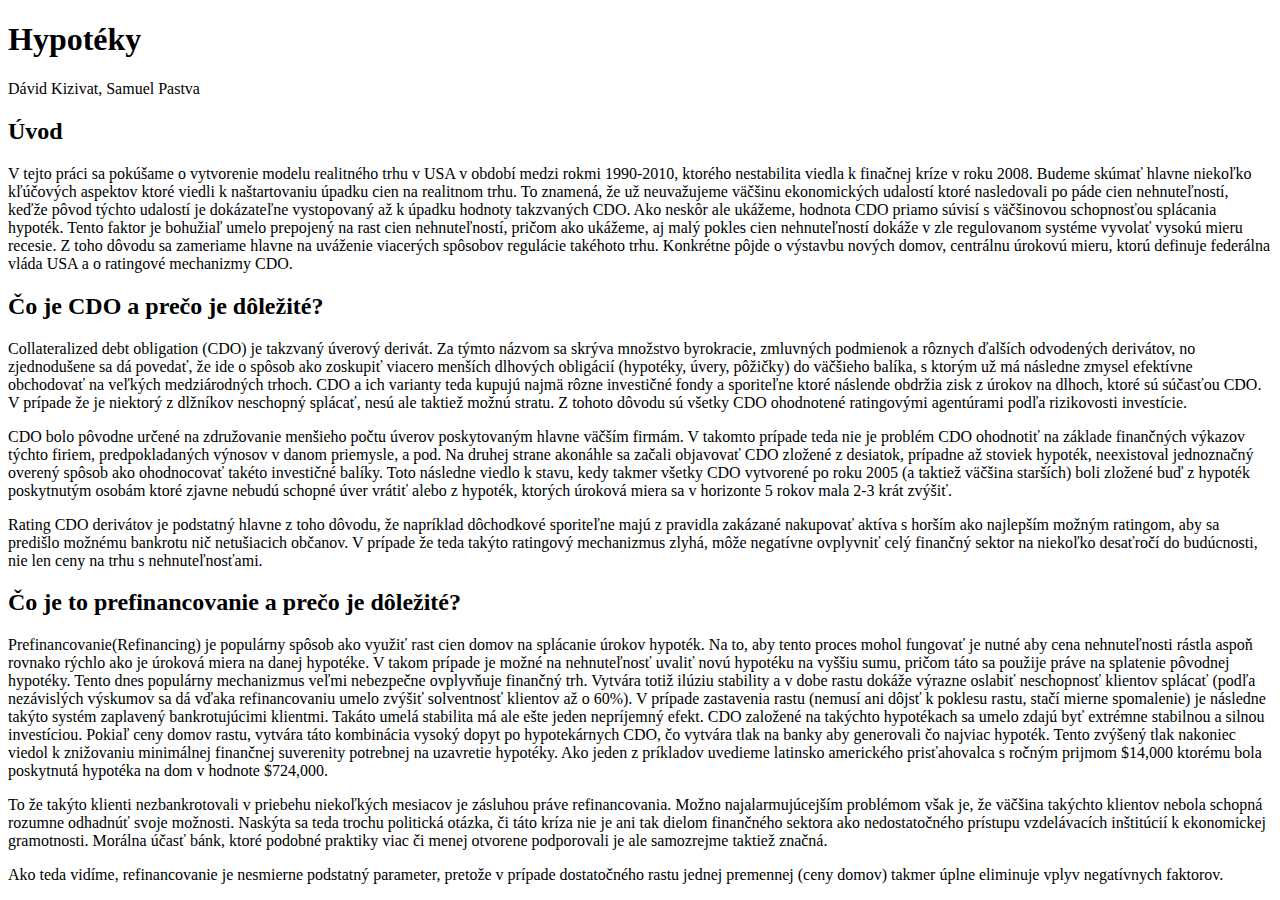
==== report/index.html @ 70126cf9 "prve tri kapitoly" ====
<!DOCTYPE html>
<html>
<head>
	<title>Hypotéky</title>
</head>
<body>

<header>
	<h1>Hypotéky</h1>
	<p>Dávid Kizivat, Samuel Pastva</p>
</header>

<section id="intro" class="chapter">
<h2 class="chapter-title">Úvod</h2>
<p>V tejto práci sa pokúšame o vytvorenie modelu realitného trhu v USA v období medzi rokmi 1990-2010, ktorého nestabilita viedla k finačnej kríze v roku 2008. Budeme skúmať hlavne niekoľko kľúčových aspektov ktoré viedli k naštartovaniu úpadku cien na realitnom trhu. To znamená, že už neuvažujeme väčšinu ekonomických udalostí ktoré nasledovali po páde cien nehnuteľností, keďže pôvod týchto udalostí je dokázateľne vystopovaný až k úpadku hodnoty takzvaných CDO. Ako neskôr ale ukážeme, hodnota CDO priamo súvisí s väčšinovou schopnosťou splácania hypoték. Tento faktor je bohužiaľ umelo prepojený na rast cien nehnuteľností, pričom ako ukážeme, aj malý pokles cien nehnuteľností dokáže v zle regulovanom systéme vyvolať vysokú mieru recesie. Z toho dôvodu sa zameriame hlavne na uváženie viacerých spôsobov regulácie takéhoto trhu. Konkrétne pôjde o výstavbu nových domov, centrálnu úrokovú mieru, ktorú definuje federálna vláda USA a o ratingové mechanizmy CDO.</p>
</section>

<section class="chapter" id="cdo">
<h2 class="chapter-title">Čo je CDO a prečo je dôležité?</h2>
<p>Collateralized debt obligation (CDO) je takzvaný úverový derivát. Za týmto názvom sa skrýva množstvo byrokracie, zmluvných podmienok a rôznych ďalších odvodených derivátov, no zjednodušene sa dá povedať, že ide o spôsob ako zoskupiť viacero menších dlhových obligácií (hypotéky, úvery, pôžičky) do väčšieho balíka, s ktorým už má následne zmysel efektívne obchodovať na veľkých medziárodných trhoch. CDO a ich varianty teda kupujú najmä rôzne investičné fondy a sporiteľne ktoré náslende obdržia zisk z úrokov na dlhoch, ktoré sú súčasťou CDO. V prípade že je niektorý z dlžníkov neschopný splácať, nesú ale taktiež možnú stratu. Z tohoto dôvodu sú všetky CDO ohodnotené ratingovými agentúrami podľa rizikovosti investície.</p>
<p>CDO bolo pôvodne určené na združovanie menšieho počtu úverov poskytovaným hlavne väčším firmám. V takomto prípade teda nie je problém CDO ohodnotiť na základe finančných výkazov týchto firiem, predpokladaných výnosov v danom priemysle, a pod. Na druhej strane akonáhle sa začali objavovať CDO zložené z desiatok, prípadne až stoviek hypoték, neexistoval jednoznačný overený spôsob ako ohodnocovať takéto investičné balíky. Toto následne viedlo k stavu, kedy takmer všetky CDO vytvorené po roku 2005 (a taktiež väčšina starších) boli zložené buď z hypoték poskytnutým osobám ktoré zjavne nebudú schopné úver vrátiť alebo z hypoték, ktorých úroková miera sa v horizonte 5 rokov mala 2-3 krát zvýšiť.</p>
<p>Rating CDO derivátov je podstatný hlavne z toho dôvodu, že napríklad dôchodkové sporiteľne majú z pravidla zakázané nakupovať aktíva s horším ako najlepším možným ratingom, aby sa predišlo možnému bankrotu nič netušiacich občanov. V prípade že teda takýto ratingový mechanizmus zlyhá, môže negatívne ovplyvniť celý finančný sektor na niekoľko desaťročí do budúcnosti, nie len ceny na trhu s nehnuteľnosťami.</p>
</section>

<section class="chapter" id="refinance">
<h2 class="chapter-title">Čo je to prefinancovanie a prečo je dôležité?</h2>
<p>Prefinancovanie(Refinancing) je populárny spôsob ako využiť rast cien domov na splácanie úrokov hypoték. Na to, aby tento proces mohol fungovať je nutné aby cena nehnuteľnosti rástla aspoň rovnako rýchlo ako je úroková miera na danej hypotéke. V takom prípade je možné na nehnuteľnosť uvaliť novú hypotéku na vyššiu sumu, pričom táto sa použije práve na splatenie pôvodnej hypotéky. Tento dnes populárny mechanizmus veľmi nebezpečne ovplyvňuje finančný trh. Vytvára totiž ilúziu stability a v dobe rastu dokáže výrazne oslabiť neschopnosť klientov splácať (podľa nezávislých výskumov sa dá vďaka refinancovaniu umelo zvýšiť solventnosť klientov až o 60%). V prípade zastavenia rastu (nemusí ani dôjsť k poklesu rastu, stačí mierne spomalenie) je následne takýto systém zaplavený bankrotujúcimi klientmi. Takáto umelá stabilita má ale ešte jeden nepríjemný efekt. CDO založené na takýchto hypotékach sa umelo zdajú byť extrémne stabilnou a silnou investíciou. Pokiaľ ceny domov rastu, vytvára táto kombinácia vysoký dopyt po hypotekárnych CDO, čo vytvára tlak na banky aby generovali čo najviac hypoték. Tento zvýšený tlak nakoniec viedol k znižovaniu minimálnej finančnej suverenity potrebnej na uzavretie hypotéky. Ako jeden z príkladov uvedieme latinsko amerického prisťahovalca s ročným prijmom $14,000 ktorému bola poskytnutá hypotéka na dom v hodnote $724,000.</p> 
<p>To že takýto klienti nezbankrotovali v priebehu niekoľkých mesiacov je zásluhou práve refinancovania. Možno najalarmujúcejším problémom však je, že väčšina takýchto klientov nebola schopná rozumne odhadnúť svoje možnosti. Naskýta sa teda trochu politická otázka, či táto kríza nie je ani tak dielom finančného sektora ako nedostatočného prístupu vzdelávacích inštitúcií k ekonomickej gramotnosti. Morálna účasť bánk, ktoré podobné praktiky viac či menej otvorene podporovali je ale samozrejme taktiež značná.</p>
<p>Ako teda vidíme, refinancovanie je nesmierne podstatný parameter, pretože v prípade dostatočného rastu jednej premennej (ceny domov) takmer úplne eliminuje vplyv negatívnych faktorov.</p>
</section>

</body>
</html>
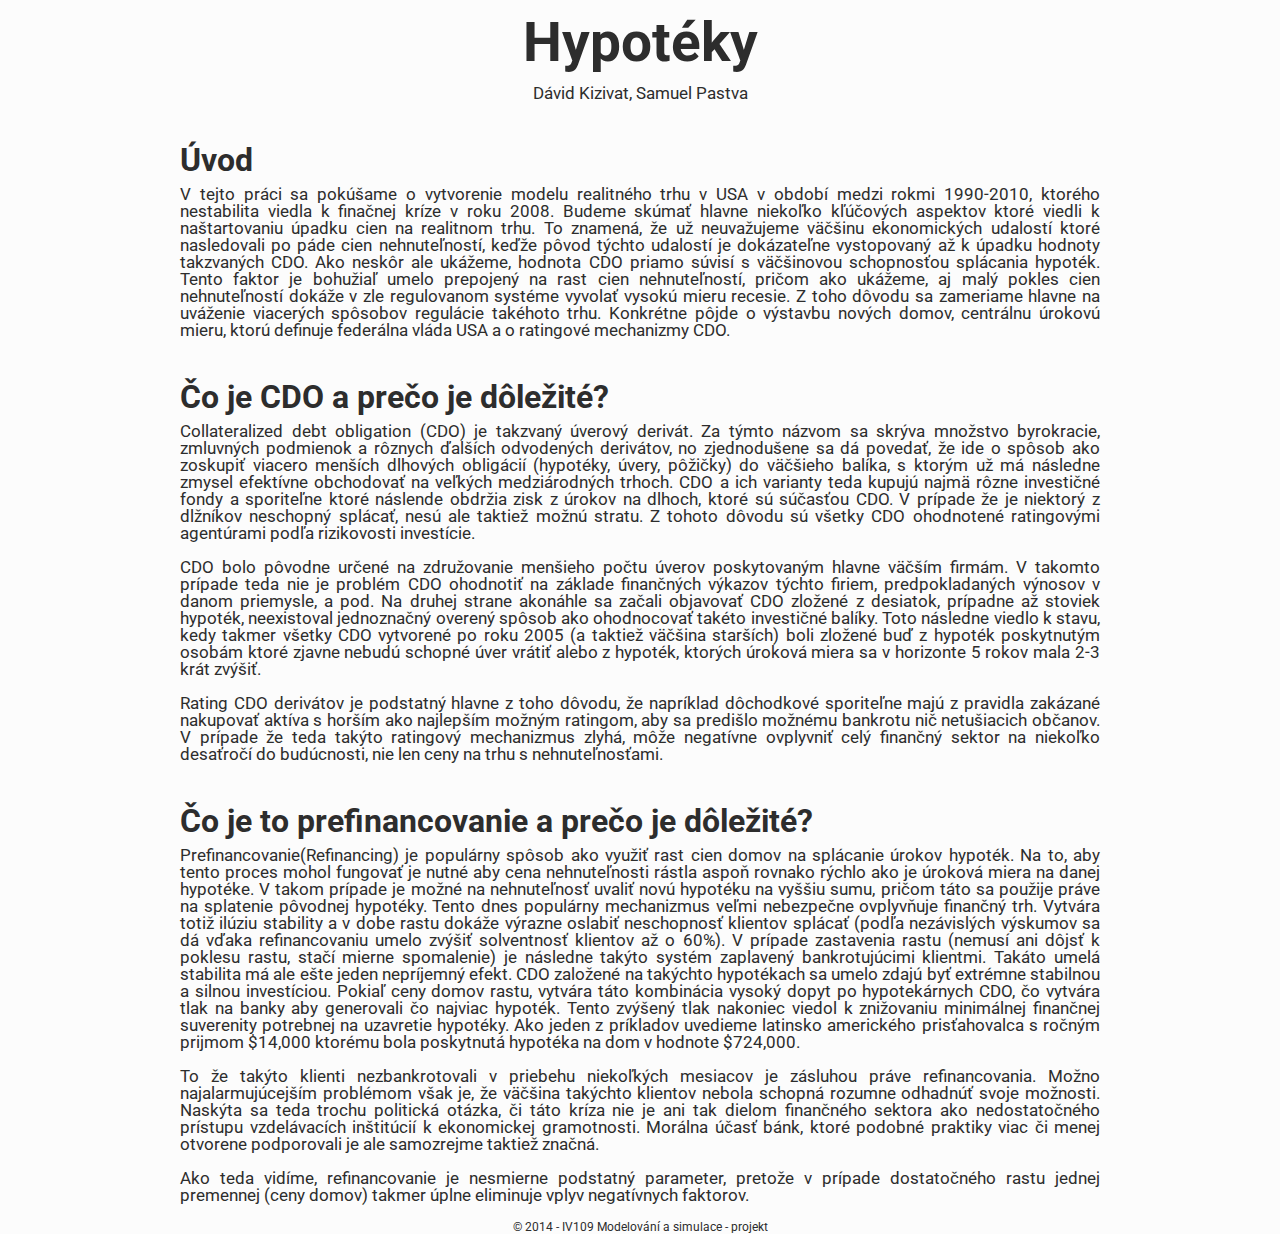
==== commit 24f78875: "css" ====
--- a/report/index.html
+++ b/report/index.html
@@ -1,33 +1,40 @@
 <!DOCTYPE html>
 <html>
 <head>
+	<meta charset="UTF-8" />
+	<link rel="stylesheet" type="text/css" href="./style.css">
+	<link href='http://fonts.googleapis.com/css?family=Roboto' rel='stylesheet' type='text/css'>
 	<title>Hypotéky</title>
 </head>
 <body>
-
 <header>
 	<h1>Hypotéky</h1>
-	<p>Dávid Kizivat, Samuel Pastva</p>
+	<p id="authors">Dávid Kizivat, Samuel Pastva</p>
 </header>
 
-<section id="intro" class="chapter">
-<h2 class="chapter-title">Úvod</h2>
-<p>V tejto práci sa pokúšame o vytvorenie modelu realitného trhu v USA v období medzi rokmi 1990-2010, ktorého nestabilita viedla k finačnej kríze v roku 2008. Budeme skúmať hlavne niekoľko kľúčových aspektov ktoré viedli k naštartovaniu úpadku cien na realitnom trhu. To znamená, že už neuvažujeme väčšinu ekonomických udalostí ktoré nasledovali po páde cien nehnuteľností, keďže pôvod týchto udalostí je dokázateľne vystopovaný až k úpadku hodnoty takzvaných CDO. Ako neskôr ale ukážeme, hodnota CDO priamo súvisí s väčšinovou schopnosťou splácania hypoték. Tento faktor je bohužiaľ umelo prepojený na rast cien nehnuteľností, pričom ako ukážeme, aj malý pokles cien nehnuteľností dokáže v zle regulovanom systéme vyvolať vysokú mieru recesie. Z toho dôvodu sa zameriame hlavne na uváženie viacerých spôsobov regulácie takéhoto trhu. Konkrétne pôjde o výstavbu nových domov, centrálnu úrokovú mieru, ktorú definuje federálna vláda USA a o ratingové mechanizmy CDO.</p>
-</section>
+<div id="page">
+	<section id="intro" class="chapter">
+	<h2 class="chapter-title">Úvod</h2>
+	<p>V tejto práci sa pokúšame o vytvorenie modelu realitného trhu v USA v období medzi rokmi 1990-2010, ktorého nestabilita viedla k finačnej kríze v roku 2008. Budeme skúmať hlavne niekoľko kľúčových aspektov ktoré viedli k naštartovaniu úpadku cien na realitnom trhu. To znamená, že už neuvažujeme väčšinu ekonomických udalostí ktoré nasledovali po páde cien nehnuteľností, keďže pôvod týchto udalostí je dokázateľne vystopovaný až k úpadku hodnoty takzvaných CDO. Ako neskôr ale ukážeme, hodnota CDO priamo súvisí s väčšinovou schopnosťou splácania hypoték. Tento faktor je bohužiaľ umelo prepojený na rast cien nehnuteľností, pričom ako ukážeme, aj malý pokles cien nehnuteľností dokáže v zle regulovanom systéme vyvolať vysokú mieru recesie. Z toho dôvodu sa zameriame hlavne na uváženie viacerých spôsobov regulácie takéhoto trhu. Konkrétne pôjde o výstavbu nových domov, centrálnu úrokovú mieru, ktorú definuje federálna vláda USA a o ratingové mechanizmy CDO.</p>
+	</section>
 
-<section class="chapter" id="cdo">
-<h2 class="chapter-title">Čo je CDO a prečo je dôležité?</h2>
-<p>Collateralized debt obligation (CDO) je takzvaný úverový derivát. Za týmto názvom sa skrýva množstvo byrokracie, zmluvných podmienok a rôznych ďalších odvodených derivátov, no zjednodušene sa dá povedať, že ide o spôsob ako zoskupiť viacero menších dlhových obligácií (hypotéky, úvery, pôžičky) do väčšieho balíka, s ktorým už má následne zmysel efektívne obchodovať na veľkých medziárodných trhoch. CDO a ich varianty teda kupujú najmä rôzne investičné fondy a sporiteľne ktoré náslende obdržia zisk z úrokov na dlhoch, ktoré sú súčasťou CDO. V prípade že je niektorý z dlžníkov neschopný splácať, nesú ale taktiež možnú stratu. Z tohoto dôvodu sú všetky CDO ohodnotené ratingovými agentúrami podľa rizikovosti investície.</p>
-<p>CDO bolo pôvodne určené na združovanie menšieho počtu úverov poskytovaným hlavne väčším firmám. V takomto prípade teda nie je problém CDO ohodnotiť na základe finančných výkazov týchto firiem, predpokladaných výnosov v danom priemysle, a pod. Na druhej strane akonáhle sa začali objavovať CDO zložené z desiatok, prípadne až stoviek hypoték, neexistoval jednoznačný overený spôsob ako ohodnocovať takéto investičné balíky. Toto následne viedlo k stavu, kedy takmer všetky CDO vytvorené po roku 2005 (a taktiež väčšina starších) boli zložené buď z hypoték poskytnutým osobám ktoré zjavne nebudú schopné úver vrátiť alebo z hypoték, ktorých úroková miera sa v horizonte 5 rokov mala 2-3 krát zvýšiť.</p>
-<p>Rating CDO derivátov je podstatný hlavne z toho dôvodu, že napríklad dôchodkové sporiteľne majú z pravidla zakázané nakupovať aktíva s horším ako najlepším možným ratingom, aby sa predišlo možnému bankrotu nič netušiacich občanov. V prípade že teda takýto ratingový mechanizmus zlyhá, môže negatívne ovplyvniť celý finančný sektor na niekoľko desaťročí do budúcnosti, nie len ceny na trhu s nehnuteľnosťami.</p>
-</section>
+	<section class="chapter" id="cdo">
+	<h2 class="chapter-title">Čo je CDO a prečo je dôležité?</h2>
+	<p>Collateralized debt obligation (CDO) je takzvaný úverový derivát. Za týmto názvom sa skrýva množstvo byrokracie, zmluvných podmienok a rôznych ďalších odvodených derivátov, no zjednodušene sa dá povedať, že ide o spôsob ako zoskupiť viacero menších dlhových obligácií (hypotéky, úvery, pôžičky) do väčšieho balíka, s ktorým už má následne zmysel efektívne obchodovať na veľkých medziárodných trhoch. CDO a ich varianty teda kupujú najmä rôzne investičné fondy a sporiteľne ktoré náslende obdržia zisk z úrokov na dlhoch, ktoré sú súčasťou CDO. V prípade že je niektorý z dlžníkov neschopný splácať, nesú ale taktiež možnú stratu. Z tohoto dôvodu sú všetky CDO ohodnotené ratingovými agentúrami podľa rizikovosti investície.</p>
+	<p>CDO bolo pôvodne určené na združovanie menšieho počtu úverov poskytovaným hlavne väčším firmám. V takomto prípade teda nie je problém CDO ohodnotiť na základe finančných výkazov týchto firiem, predpokladaných výnosov v danom priemysle, a pod. Na druhej strane akonáhle sa začali objavovať CDO zložené z desiatok, prípadne až stoviek hypoték, neexistoval jednoznačný overený spôsob ako ohodnocovať takéto investičné balíky. Toto následne viedlo k stavu, kedy takmer všetky CDO vytvorené po roku 2005 (a taktiež väčšina starších) boli zložené buď z hypoték poskytnutým osobám ktoré zjavne nebudú schopné úver vrátiť alebo z hypoték, ktorých úroková miera sa v horizonte 5 rokov mala 2-3 krát zvýšiť.</p>
+	<p>Rating CDO derivátov je podstatný hlavne z toho dôvodu, že napríklad dôchodkové sporiteľne majú z pravidla zakázané nakupovať aktíva s horším ako najlepším možným ratingom, aby sa predišlo možnému bankrotu nič netušiacich občanov. V prípade že teda takýto ratingový mechanizmus zlyhá, môže negatívne ovplyvniť celý finančný sektor na niekoľko desaťročí do budúcnosti, nie len ceny na trhu s nehnuteľnosťami.</p>
+	</section>
 
-<section class="chapter" id="refinance">
-<h2 class="chapter-title">Čo je to prefinancovanie a prečo je dôležité?</h2>
-<p>Prefinancovanie(Refinancing) je populárny spôsob ako využiť rast cien domov na splácanie úrokov hypoték. Na to, aby tento proces mohol fungovať je nutné aby cena nehnuteľnosti rástla aspoň rovnako rýchlo ako je úroková miera na danej hypotéke. V takom prípade je možné na nehnuteľnosť uvaliť novú hypotéku na vyššiu sumu, pričom táto sa použije práve na splatenie pôvodnej hypotéky. Tento dnes populárny mechanizmus veľmi nebezpečne ovplyvňuje finančný trh. Vytvára totiž ilúziu stability a v dobe rastu dokáže výrazne oslabiť neschopnosť klientov splácať (podľa nezávislých výskumov sa dá vďaka refinancovaniu umelo zvýšiť solventnosť klientov až o 60%). V prípade zastavenia rastu (nemusí ani dôjsť k poklesu rastu, stačí mierne spomalenie) je následne takýto systém zaplavený bankrotujúcimi klientmi. Takáto umelá stabilita má ale ešte jeden nepríjemný efekt. CDO založené na takýchto hypotékach sa umelo zdajú byť extrémne stabilnou a silnou investíciou. Pokiaľ ceny domov rastu, vytvára táto kombinácia vysoký dopyt po hypotekárnych CDO, čo vytvára tlak na banky aby generovali čo najviac hypoték. Tento zvýšený tlak nakoniec viedol k znižovaniu minimálnej finančnej suverenity potrebnej na uzavretie hypotéky. Ako jeden z príkladov uvedieme latinsko amerického prisťahovalca s ročným prijmom $14,000 ktorému bola poskytnutá hypotéka na dom v hodnote $724,000.</p> 
-<p>To že takýto klienti nezbankrotovali v priebehu niekoľkých mesiacov je zásluhou práve refinancovania. Možno najalarmujúcejším problémom však je, že väčšina takýchto klientov nebola schopná rozumne odhadnúť svoje možnosti. Naskýta sa teda trochu politická otázka, či táto kríza nie je ani tak dielom finančného sektora ako nedostatočného prístupu vzdelávacích inštitúcií k ekonomickej gramotnosti. Morálna účasť bánk, ktoré podobné praktiky viac či menej otvorene podporovali je ale samozrejme taktiež značná.</p>
-<p>Ako teda vidíme, refinancovanie je nesmierne podstatný parameter, pretože v prípade dostatočného rastu jednej premennej (ceny domov) takmer úplne eliminuje vplyv negatívnych faktorov.</p>
-</section>
+	<section class="chapter" id="refinance">
+	<h2 class="chapter-title">Čo je to prefinancovanie a prečo je dôležité?</h2>
+	<p>Prefinancovanie(Refinancing) je populárny spôsob ako využiť rast cien domov na splácanie úrokov hypoték. Na to, aby tento proces mohol fungovať je nutné aby cena nehnuteľnosti rástla aspoň rovnako rýchlo ako je úroková miera na danej hypotéke. V takom prípade je možné na nehnuteľnosť uvaliť novú hypotéku na vyššiu sumu, pričom táto sa použije práve na splatenie pôvodnej hypotéky. Tento dnes populárny mechanizmus veľmi nebezpečne ovplyvňuje finančný trh. Vytvára totiž ilúziu stability a v dobe rastu dokáže výrazne oslabiť neschopnosť klientov splácať (podľa nezávislých výskumov sa dá vďaka refinancovaniu umelo zvýšiť solventnosť klientov až o 60%). V prípade zastavenia rastu (nemusí ani dôjsť k poklesu rastu, stačí mierne spomalenie) je následne takýto systém zaplavený bankrotujúcimi klientmi. Takáto umelá stabilita má ale ešte jeden nepríjemný efekt. CDO založené na takýchto hypotékach sa umelo zdajú byť extrémne stabilnou a silnou investíciou. Pokiaľ ceny domov rastu, vytvára táto kombinácia vysoký dopyt po hypotekárnych CDO, čo vytvára tlak na banky aby generovali čo najviac hypoték. Tento zvýšený tlak nakoniec viedol k znižovaniu minimálnej finančnej suverenity potrebnej na uzavretie hypotéky. Ako jeden z príkladov uvedieme latinsko amerického prisťahovalca s ročným prijmom $14,000 ktorému bola poskytnutá hypotéka na dom v hodnote $724,000.</p> 
+	<p>To že takýto klienti nezbankrotovali v priebehu niekoľkých mesiacov je zásluhou práve refinancovania. Možno najalarmujúcejším problémom však je, že väčšina takýchto klientov nebola schopná rozumne odhadnúť svoje možnosti. Naskýta sa teda trochu politická otázka, či táto kríza nie je ani tak dielom finančného sektora ako nedostatočného prístupu vzdelávacích inštitúcií k ekonomickej gramotnosti. Morálna účasť bánk, ktoré podobné praktiky viac či menej otvorene podporovali je ale samozrejme taktiež značná.</p>
+	<p>Ako teda vidíme, refinancovanie je nesmierne podstatný parameter, pretože v prípade dostatočného rastu jednej premennej (ceny domov) takmer úplne eliminuje vplyv negatívnych faktorov.</p>
+	</section>
 
+	<footer>
+		<p>&copy; 2014 - IV109 Modelování a simulace - projekt</p>
+</footer>
+</div>
 </body>
 </html>--- a/report/style.css
+++ b/report/style.css
@@ -0,0 +1,72 @@
+/* Reset */
+html,body,div,span,object,iframe,h1,h2,h3,h4,h5,h6,p,blockquote,pre,abbr,address,cite,code,del,dfn,em,img,ins,kbd,q,samp,small,strong,sub,sup,var,b,i,dl,dt,dd,ol,ul,li,fieldset,form,label,legend,table,caption,tbody,tfoot,thead,tr,th,td,article,aside,canvas,details,figcaption,figure,footer,header,hgroup,menu,nav,section,summary,time,mark,audio,video{margin:0;padding:0;border:0;outline:0;font-size:100%;vertical-align:baseline;background:transparent}
+body{line-height:1}
+article,aside,details,figcaption,figure,footer,header,hgroup,menu,nav,section{display:block}
+nav ul{list-style:none}
+blockquote,q{quotes:none}
+blockquote:before,blockquote:after,q:before,q:after{content:none}
+a{margin:0;padding:0;font-size:100%;vertical-align:baseline;background:transparent}
+ins{background-color:#ff9;color:#000;text-decoration:none}
+mark{background-color:#ff9;color:#000;font-style:italic;font-weight:bold}
+del{text-decoration:line-through}
+abbr[title],dfn[title]{border-bottom:1px dotted;cursor:help}
+table{border-collapse:collapse;border-spacing:0}
+hr{display:block;height:1px;border:0;border-top:1px solid #ccc;margin:1em 0;padding:0}
+input,select{vertical-align:middle}
+
+
+body 
+{
+	font-family: 'Roboto', sans-serif;
+	margin: 0 auto;
+	background-color: #FCFCFC;
+	color: #2D2D2D;
+	font-size: 17px;
+}
+
+div#page 
+{
+	margin: 0 auto;
+	width: 920px;
+	background-color: #FCFCFC;;
+}
+
+header 
+{	
+	margin: 0 auto;
+	display: block;
+	text-align: center;
+}
+
+h1 
+{
+	margin: 15px;
+	font-size: 55px;
+	font-weight: bolder;
+}
+
+h2
+{
+	margin: 42px 0 10px 0;
+	font-size: 32px;
+	font-weight: bold;
+}
+
+section.chapter>p
+{
+	display: block;
+	text-align: justify;
+	margin: 0 0 17px 0;
+}
+
+footer
+{
+	text-align: center;
+	font-size: 12px
+}
+
+
+
+
+
+
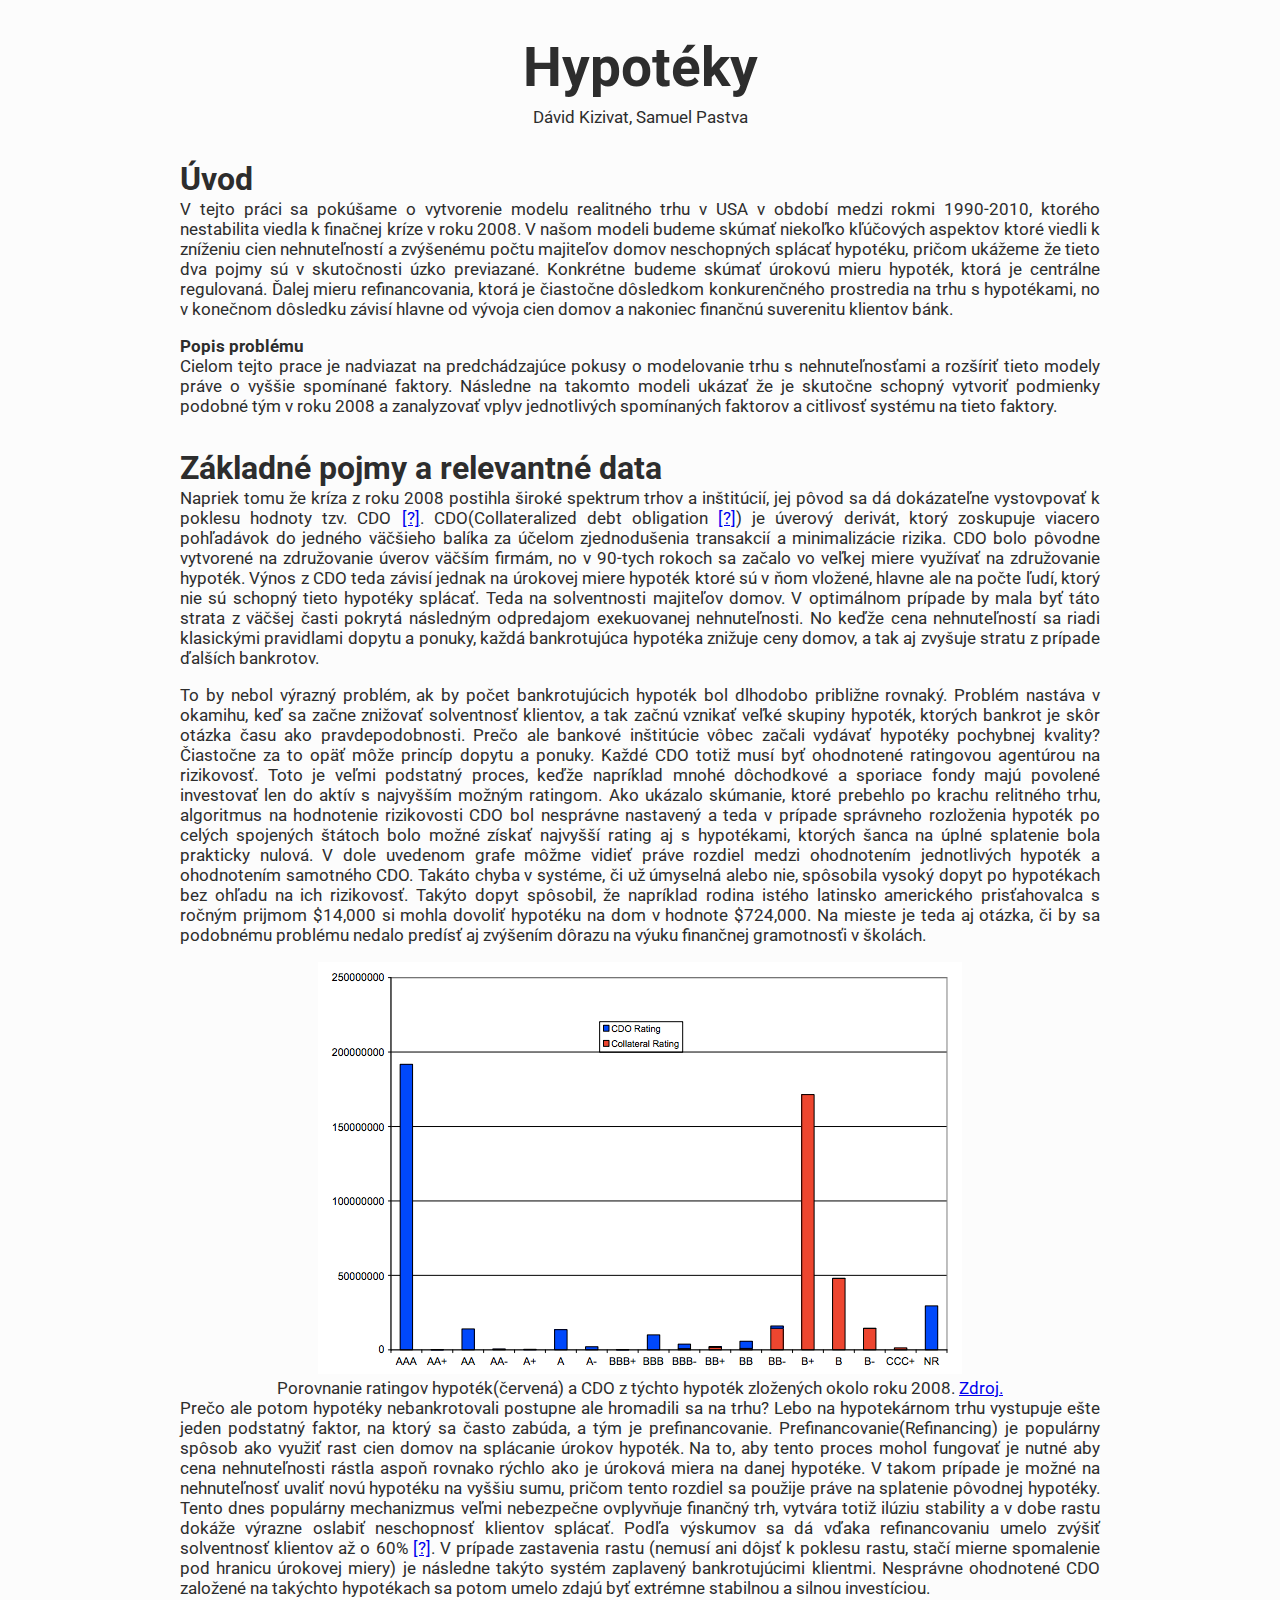
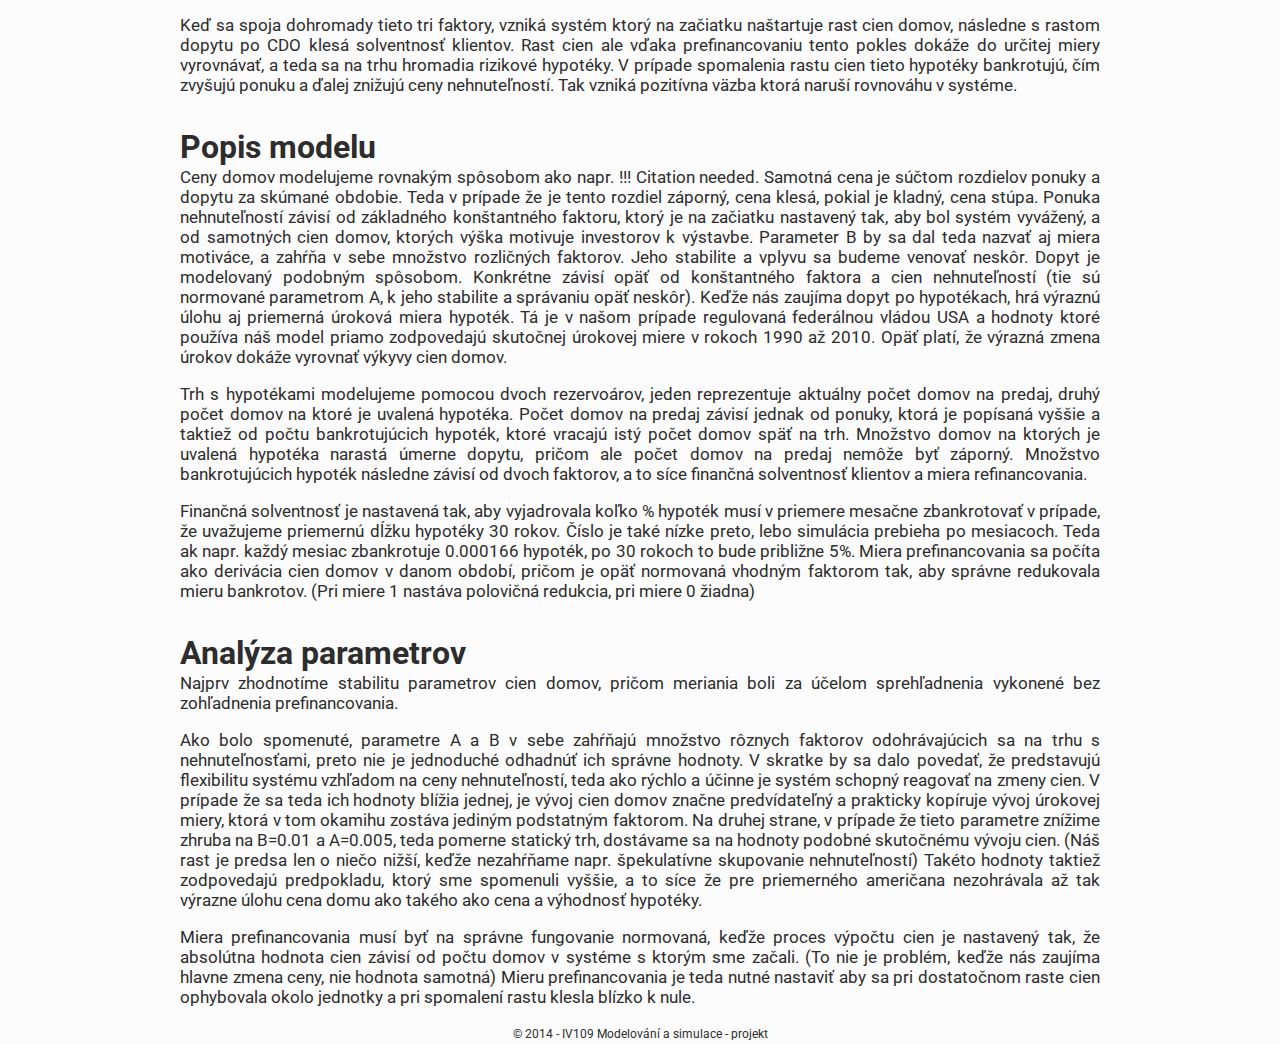
==== commit 568a0641: "Basic text and citations" ====
--- a/report/index.html
+++ b/report/index.html
@@ -15,21 +15,55 @@
 <div id="page">
 	<section id="intro" class="chapter">
 	<h2 class="chapter-title">Úvod</h2>
-	<p>V tejto práci sa pokúšame o vytvorenie modelu realitného trhu v USA v období medzi rokmi 1990-2010, ktorého nestabilita viedla k finačnej kríze v roku 2008. Budeme skúmať hlavne niekoľko kľúčových aspektov ktoré viedli k naštartovaniu úpadku cien na realitnom trhu. To znamená, že už neuvažujeme väčšinu ekonomických udalostí ktoré nasledovali po páde cien nehnuteľností, keďže pôvod týchto udalostí je dokázateľne vystopovaný až k úpadku hodnoty takzvaných CDO. Ako neskôr ale ukážeme, hodnota CDO priamo súvisí s väčšinovou schopnosťou splácania hypoték. Tento faktor je bohužiaľ umelo prepojený na rast cien nehnuteľností, pričom ako ukážeme, aj malý pokles cien nehnuteľností dokáže v zle regulovanom systéme vyvolať vysokú mieru recesie. Z toho dôvodu sa zameriame hlavne na uváženie viacerých spôsobov regulácie takéhoto trhu. Konkrétne pôjde o výstavbu nových domov, centrálnu úrokovú mieru, ktorú definuje federálna vláda USA a o ratingové mechanizmy CDO.</p>
+	<p>
+		V tejto práci sa pokúšame o vytvorenie modelu realitného trhu v USA v období medzi rokmi 1990-2010, ktorého nestabilita viedla k finačnej kríze v roku 2008. V našom modeli budeme skúmať niekoľko kľúčových aspektov ktoré viedli k zníženiu cien nehnuteľností a zvýšenému počtu majiteľov domov neschopných splácať hypotéku, pričom ukážeme že tieto dva pojmy sú v skutočnosti úzko previazané. Konkrétne budeme skúmať úrokovú mieru hypoték, ktorá je centrálne regulovaná. Ďalej mieru refinancovania, ktorá je čiastočne dôsledkom konkurenčného prostredia na trhu s hypotékami, no v konečnom dôsledku závisí hlavne od vývoja cien domov a nakoniec finančnú suverenitu klientov bánk.
+	</p>
+	<h3 class="subsection-title">Popis problému</h3>
+	<p>
+		Cielom tejto prace je nadviazat na predchádzajúce pokusy o modelovanie trhu s nehnuteľnosťami a rozšíriť tieto modely práve o vyššie spomínané faktory. Následne na takomto modeli ukázať že je skutočne schopný vytvoriť podmienky podobné tým v roku 2008 a zanalyzovať vplyv jednotlivých spomínaných faktorov a citlivosť systému na tieto faktory. 
+	</p>
 	</section>
 
-	<section class="chapter" id="cdo">
-	<h2 class="chapter-title">Čo je CDO a prečo je dôležité?</h2>
-	<p>Collateralized debt obligation (CDO) je takzvaný úverový derivát. Za týmto názvom sa skrýva množstvo byrokracie, zmluvných podmienok a rôznych ďalších odvodených derivátov, no zjednodušene sa dá povedať, že ide o spôsob ako zoskupiť viacero menších dlhových obligácií (hypotéky, úvery, pôžičky) do väčšieho balíka, s ktorým už má následne zmysel efektívne obchodovať na veľkých medziárodných trhoch. CDO a ich varianty teda kupujú najmä rôzne investičné fondy a sporiteľne ktoré náslende obdržia zisk z úrokov na dlhoch, ktoré sú súčasťou CDO. V prípade že je niektorý z dlžníkov neschopný splácať, nesú ale taktiež možnú stratu. Z tohoto dôvodu sú všetky CDO ohodnotené ratingovými agentúrami podľa rizikovosti investície.</p>
-	<p>CDO bolo pôvodne určené na združovanie menšieho počtu úverov poskytovaným hlavne väčším firmám. V takomto prípade teda nie je problém CDO ohodnotiť na základe finančných výkazov týchto firiem, predpokladaných výnosov v danom priemysle, a pod. Na druhej strane akonáhle sa začali objavovať CDO zložené z desiatok, prípadne až stoviek hypoték, neexistoval jednoznačný overený spôsob ako ohodnocovať takéto investičné balíky. Toto následne viedlo k stavu, kedy takmer všetky CDO vytvorené po roku 2005 (a taktiež väčšina starších) boli zložené buď z hypoték poskytnutým osobám ktoré zjavne nebudú schopné úver vrátiť alebo z hypoték, ktorých úroková miera sa v horizonte 5 rokov mala 2-3 krát zvýšiť.</p>
-	<p>Rating CDO derivátov je podstatný hlavne z toho dôvodu, že napríklad dôchodkové sporiteľne majú z pravidla zakázané nakupovať aktíva s horším ako najlepším možným ratingom, aby sa predišlo možnému bankrotu nič netušiacich občanov. V prípade že teda takýto ratingový mechanizmus zlyhá, môže negatívne ovplyvniť celý finančný sektor na niekoľko desaťročí do budúcnosti, nie len ceny na trhu s nehnuteľnosťami.</p>
+	<section class="chapter">
+	<h2 class="chapter-title">Základné pojmy a relevantné data</h2>
+	<p>
+		Napriek tomu že kríza z roku 2008 postihla široké spektrum trhov a inštitúcií, jej pôvod sa dá dokázateľne vystovpovať k poklesu hodnoty tzv. CDO <a target="_blank" href="http://books.google.sk/books/about/The_Big_Short_Inside_the_Doomsday_Machin.html?id=eParwQ0YdrcC&redir_esc=y">[?]</a>. CDO(Collateralized debt obligation <a target="_blank" href="http://www.investopedia.com/terms/c/cdo.asp">[?]</a>) je úverový derivát, ktorý zoskupuje viacero pohľadávok do jedného väčšieho balíka za účelom zjednodušenia transakcií a minimalizácie rizika. CDO bolo pôvodne vytvorené na združovanie úverov väčším firmám, no v 90-tych rokoch sa začalo vo veľkej miere využívať na združovanie hypoték. Výnos z CDO teda závisí jednak na úrokovej miere hypoték ktoré sú v ňom vložené, hlavne ale na počte ľudí, ktorý nie sú schopný tieto hypotéky splácať. Teda na solventnosti majiteľov domov. V optimálnom prípade by mala byť táto strata z väčšej časti pokrytá následným odpredajom exekuovanej nehnuteľnosti. No keďže cena nehnuteľností sa riadi klasickými pravidlami dopytu a ponuky, každá bankrotujúca hypotéka znižuje ceny domov, a tak aj zvyšuje stratu z prípade ďalších bankrotov.
+	</p>
+	<p>
+		To by nebol výrazný problém, ak by počet bankrotujúcich hypoték bol dlhodobo približne rovnaký. Problém nastáva v okamihu, keď sa začne znižovať solventnosť klientov, a tak začnú vznikať veľké skupiny hypoték, ktorých bankrot je skôr otázka času ako pravdepodobnosti. Prečo ale bankové inštitúcie vôbec začali vydávať hypotéky pochybnej kvality? Čiastočne za to opäť môže princíp dopytu a ponuky. Každé CDO totiž musí byť ohodnotené ratingovou agentúrou na rizikovosť. Toto je veľmi podstatný proces, keďže napríklad mnohé dôchodkové a sporiace fondy majú povolené investovať len do aktív s najvyšším možným ratingom. Ako ukázalo skúmanie, ktoré prebehlo po krachu relitného trhu, algoritmus na hodnotenie rizikovosti CDO bol nesprávne nastavený a teda v prípade správneho rozloženia hypoték po celých spojených štátoch bolo možné získať najvyšší rating aj s hypotékami, ktorých šanca na úplné splatenie bola prakticky nulová. V dole uvedenom grafe môžme vidieť práve rozdiel medzi ohodnotením jednotlivých hypoték a ohodnotením samotného CDO. Takáto chyba v systéme, či už úmyselná alebo nie, spôsobila vysoký dopyt po hypotékach bez ohľadu na ich rizikovosť. Takýto dopyt spôsobil, že napríklad rodina istého latinsko amerického prisťahovalca s ročným prijmom $14,000 si mohla dovoliť hypotéku na dom v hodnote $724,000. Na mieste je teda aj otázka, či by sa podobnému problému nedalo predísť aj zvýšením dôrazu na výuku finančnej gramotnosťi v školách.
+	</p>
+	<div style="text-align: center;"><img src="comparison-chart.png"><p>Porovnanie ratingov hypoték(červená) a CDO z týchto hypoték zložených okolo roku 2008. <a target="_blank" href="http://www.kellogg.northwestern.edu/~/media/Files/Faculty/Research/Alchemy_CDO_Credit_Ratings.ashx">Zdroj.</a></p></div>
+	<p>
+		Prečo ale potom hypotéky nebankrotovali postupne ale hromadili sa na trhu? Lebo na hypotekárnom trhu vystupuje ešte jeden podstatný faktor, na ktorý sa často zabúda, a tým je prefinancovanie. Prefinancovanie(Refinancing) je populárny spôsob ako využiť rast cien domov na splácanie úrokov hypoték. Na to, aby tento proces mohol fungovať je nutné aby cena nehnuteľnosti rástla aspoň rovnako rýchlo ako je úroková miera na danej hypotéke. V takom prípade je možné na nehnuteľnosť uvaliť novú hypotéku na vyššiu sumu, pričom tento rozdiel sa použije práve na splatenie pôvodnej hypotéky. Tento dnes populárny mechanizmus veľmi nebezpečne ovplyvňuje finančný trh, vytvára totiž ilúziu stability a v dobe rastu dokáže výrazne oslabiť neschopnosť klientov splácať. Podľa výskumov sa dá vďaka refinancovaniu umelo zvýšiť solventnosť klientov až o 60% <a target="_blank" href="http://papers.ssrn.com/sol3/papers.cfm?abstract_id=2184514">[?]</a>. V prípade zastavenia rastu (nemusí ani dôjsť k poklesu rastu, stačí mierne spomalenie pod hranicu úrokovej miery) je následne takýto systém zaplavený bankrotujúcimi klientmi. Nesprávne ohodnotené CDO založené na takýchto hypotékach sa potom umelo zdajú byť extrémne stabilnou a silnou investíciou. 
+	</p>
+	<p>
+		Keď sa spoja dohromady tieto tri faktory, vzniká systém ktorý na začiatku naštartuje rast cien domov, následne s rastom dopytu po CDO klesá solventnosť klientov. Rast cien ale vďaka prefinancovaniu tento pokles dokáže do určitej miery vyrovnávať, a teda sa na trhu hromadia rizikové hypotéky. V prípade spomalenia rastu cien tieto hypotéky bankrotujú, čím zvyšujú ponuku a ďalej znižujú ceny nehnuteľností. Tak vzniká pozitívna väzba ktorá naruší rovnováhu v systéme. 
+	</p>
 	</section>
 
-	<section class="chapter" id="refinance">
-	<h2 class="chapter-title">Čo je to prefinancovanie a prečo je dôležité?</h2>
-	<p>Prefinancovanie(Refinancing) je populárny spôsob ako využiť rast cien domov na splácanie úrokov hypoték. Na to, aby tento proces mohol fungovať je nutné aby cena nehnuteľnosti rástla aspoň rovnako rýchlo ako je úroková miera na danej hypotéke. V takom prípade je možné na nehnuteľnosť uvaliť novú hypotéku na vyššiu sumu, pričom táto sa použije práve na splatenie pôvodnej hypotéky. Tento dnes populárny mechanizmus veľmi nebezpečne ovplyvňuje finančný trh. Vytvára totiž ilúziu stability a v dobe rastu dokáže výrazne oslabiť neschopnosť klientov splácať (podľa nezávislých výskumov sa dá vďaka refinancovaniu umelo zvýšiť solventnosť klientov až o 60%). V prípade zastavenia rastu (nemusí ani dôjsť k poklesu rastu, stačí mierne spomalenie) je následne takýto systém zaplavený bankrotujúcimi klientmi. Takáto umelá stabilita má ale ešte jeden nepríjemný efekt. CDO založené na takýchto hypotékach sa umelo zdajú byť extrémne stabilnou a silnou investíciou. Pokiaľ ceny domov rastu, vytvára táto kombinácia vysoký dopyt po hypotekárnych CDO, čo vytvára tlak na banky aby generovali čo najviac hypoték. Tento zvýšený tlak nakoniec viedol k znižovaniu minimálnej finančnej suverenity potrebnej na uzavretie hypotéky. Ako jeden z príkladov uvedieme latinsko amerického prisťahovalca s ročným prijmom $14,000 ktorému bola poskytnutá hypotéka na dom v hodnote $724,000.</p> 
-	<p>To že takýto klienti nezbankrotovali v priebehu niekoľkých mesiacov je zásluhou práve refinancovania. Možno najalarmujúcejším problémom však je, že väčšina takýchto klientov nebola schopná rozumne odhadnúť svoje možnosti. Naskýta sa teda trochu politická otázka, či táto kríza nie je ani tak dielom finančného sektora ako nedostatočného prístupu vzdelávacích inštitúcií k ekonomickej gramotnosti. Morálna účasť bánk, ktoré podobné praktiky viac či menej otvorene podporovali je ale samozrejme taktiež značná.</p>
-	<p>Ako teda vidíme, refinancovanie je nesmierne podstatný parameter, pretože v prípade dostatočného rastu jednej premennej (ceny domov) takmer úplne eliminuje vplyv negatívnych faktorov.</p>
+	<section class="chapter">
+	<h2 class="chapter-title">Popis modelu</h2>
+	<p>
+		Ceny domov modelujeme rovnakým spôsobom ako napr. !!! Citation needed. Samotná cena je súčtom rozdielov ponuky a dopytu za skúmané obdobie. Teda v prípade že je tento rozdiel záporný, cena klesá, pokial je kladný, cena stúpa. Ponuka nehnuteľností závisí od základného konštantného faktoru, ktorý je na začiatku nastavený tak, aby bol systém vyvážený, a od samotných cien domov, ktorých výška motivuje investorov k výstavbe. Parameter B by sa dal teda nazvať aj miera motiváce, a zahŕňa v sebe množstvo rozličných faktorov. Jeho stabilite a vplyvu sa budeme venovať neskôr. Dopyt je modelovaný podobným spôsobom. Konkrétne závisí opäť od konštantného faktora a cien nehnuteľností (tie sú normované parametrom A, k jeho stabilite a správaniu opäť neskôr). Keďže nás zaujíma dopyt po hypotékach, hrá výraznú úlohu aj priemerná úroková miera hypoték. Tá je v našom prípade regulovaná federálnou vládou USA a hodnoty ktoré používa náš model priamo zodpovedajú skutočnej úrokovej miere v rokoch 1990 až 2010. Opäť platí, že výrazná zmena úrokov dokáže vyrovnať výkyvy cien domov. 
+	</p> 
+	<p>
+		Trh s hypotékami modelujeme pomocou dvoch rezervoárov, jeden reprezentuje aktuálny počet domov na predaj, druhý počet domov na ktoré je uvalená hypotéka. Počet domov na predaj závisí jednak od ponuky, ktorá je popísaná vyššie a taktiež od počtu bankrotujúcich hypoték, ktoré vracajú istý počet domov späť na trh. Množstvo domov na ktorých je uvalená hypotéka narastá úmerne dopytu, pričom ale počet domov na predaj nemôže byť záporný. Množstvo bankrotujúcich hypoték následne závisí od dvoch faktorov, a to síce finančná solventnosť klientov a miera refinancovania. 
+	</p>
+	<p>
+		Finančná solventnosť je nastavená tak, aby vyjadrovala koľko % hypoték musí v priemere mesačne zbankrotovať v prípade, že uvažujeme priemernú dĺžku hypotéky 30 rokov. Číslo je také nízke preto, lebo simulácia prebieha po mesiacoch. Teda ak napr. každý mesiac zbankrotuje 0.000166 hypoték, po 30 rokoch to bude približne 5%. Miera prefinancovania sa počíta ako derivácia cien domov v danom období, pričom je opäť normovaná vhodným faktorom tak, aby správne redukovala mieru bankrotov. (Pri miere 1 nastáva polovičná redukcia, pri miere 0 žiadna) 
+	</p>
+	</section>
+	<section class="chapter">
+	<h2 class="chapter-title">Analýza parametrov</h2>
+	<p>
+		Najprv zhodnotíme stabilitu parametrov cien domov, pričom meriania boli za účelom sprehľadnenia vykonené bez zohľadnenia prefinancovania. 
+	</p>
+	<p>
+		Ako bolo spomenuté, parametre A a B v sebe zahŕňajú množstvo rôznych faktorov odohrávajúcich sa na trhu s nehnuteľnosťami, preto nie je jednoduché odhadnúť ich správne hodnoty. V skratke by sa dalo povedať, že predstavujú flexibilitu systému vzhľadom na ceny nehnuteľností, teda ako rýchlo a účinne je systém schopný reagovať na zmeny cien. V prípade že sa teda ich hodnoty blížia jednej, je vývoj cien domov značne predvídateľný a prakticky kopíruje vývoj úrokovej miery, ktorá v tom okamihu zostáva jediným podstatným faktorom. Na druhej strane, v prípade že tieto parametre znížime zhruba na B=0.01 a A=0.005, teda pomerne statický trh, dostávame sa na hodnoty podobné skutočnému vývoju cien. (Náš rast je predsa len o niečo nižší, keďže nezahŕňame napr. špekulatívne skupovanie nehnuteľností) Takéto hodnoty taktiež zodpovedajú predpokladu, ktorý sme spomenuli vyššie, a to síce že pre priemerného američana nezohrávala až tak výrazne úlohu cena domu ako takého ako cena a výhodnosť hypotéky.  
+	</p>
+	<p>
+		Miera prefinancovania musí byť na správne fungovanie normovaná, keďže proces výpočtu cien je nastavený tak, že absolútna hodnota cien závisí od počtu domov v systéme s ktorým sme začali. (To nie je problém, keďže nás zaujíma hlavne zmena ceny, nie hodnota samotná) Mieru prefinancovania je teda nutné nastaviť aby sa pri dostatočnom raste cien ophybovala okolo jednotky a pri spomalení rastu klesla blízko k nule. 
+	</p>
 	</section>
 
 	<footer>
--- a/report/style.css
+++ b/report/style.css
@@ -22,6 +22,7 @@
 	background-color: #FCFCFC;
 	color: #2D2D2D;
 	font-size: 17px;
+	line-height: 20px;
 }
 
 div#page 
@@ -33,7 +34,7 @@
 
 header 
 {	
-	margin: 0 auto;
+	margin: 42px auto;
 	display: block;
 	text-align: center;
 }
@@ -41,6 +42,7 @@
 h1 
 {
 	margin: 15px;
+	padding: 15px;
 	font-size: 55px;
 	font-weight: bolder;
 }
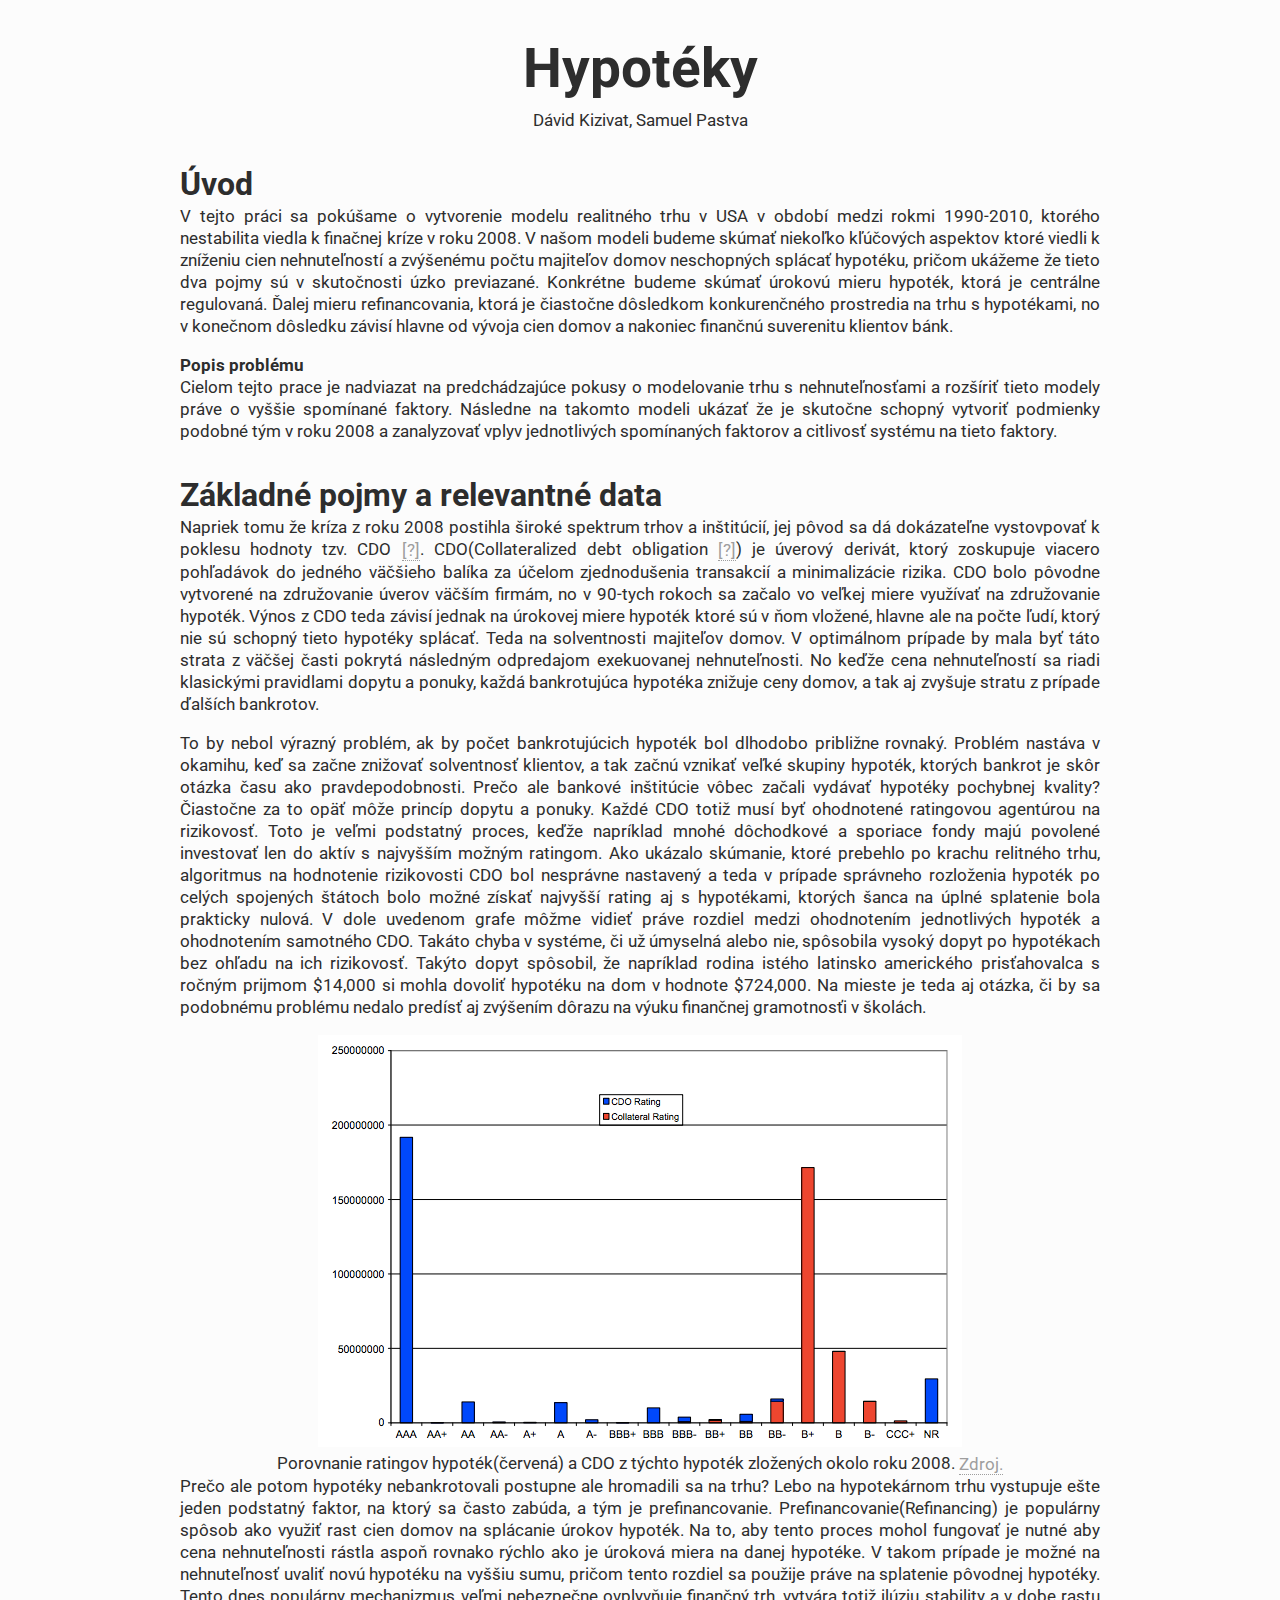
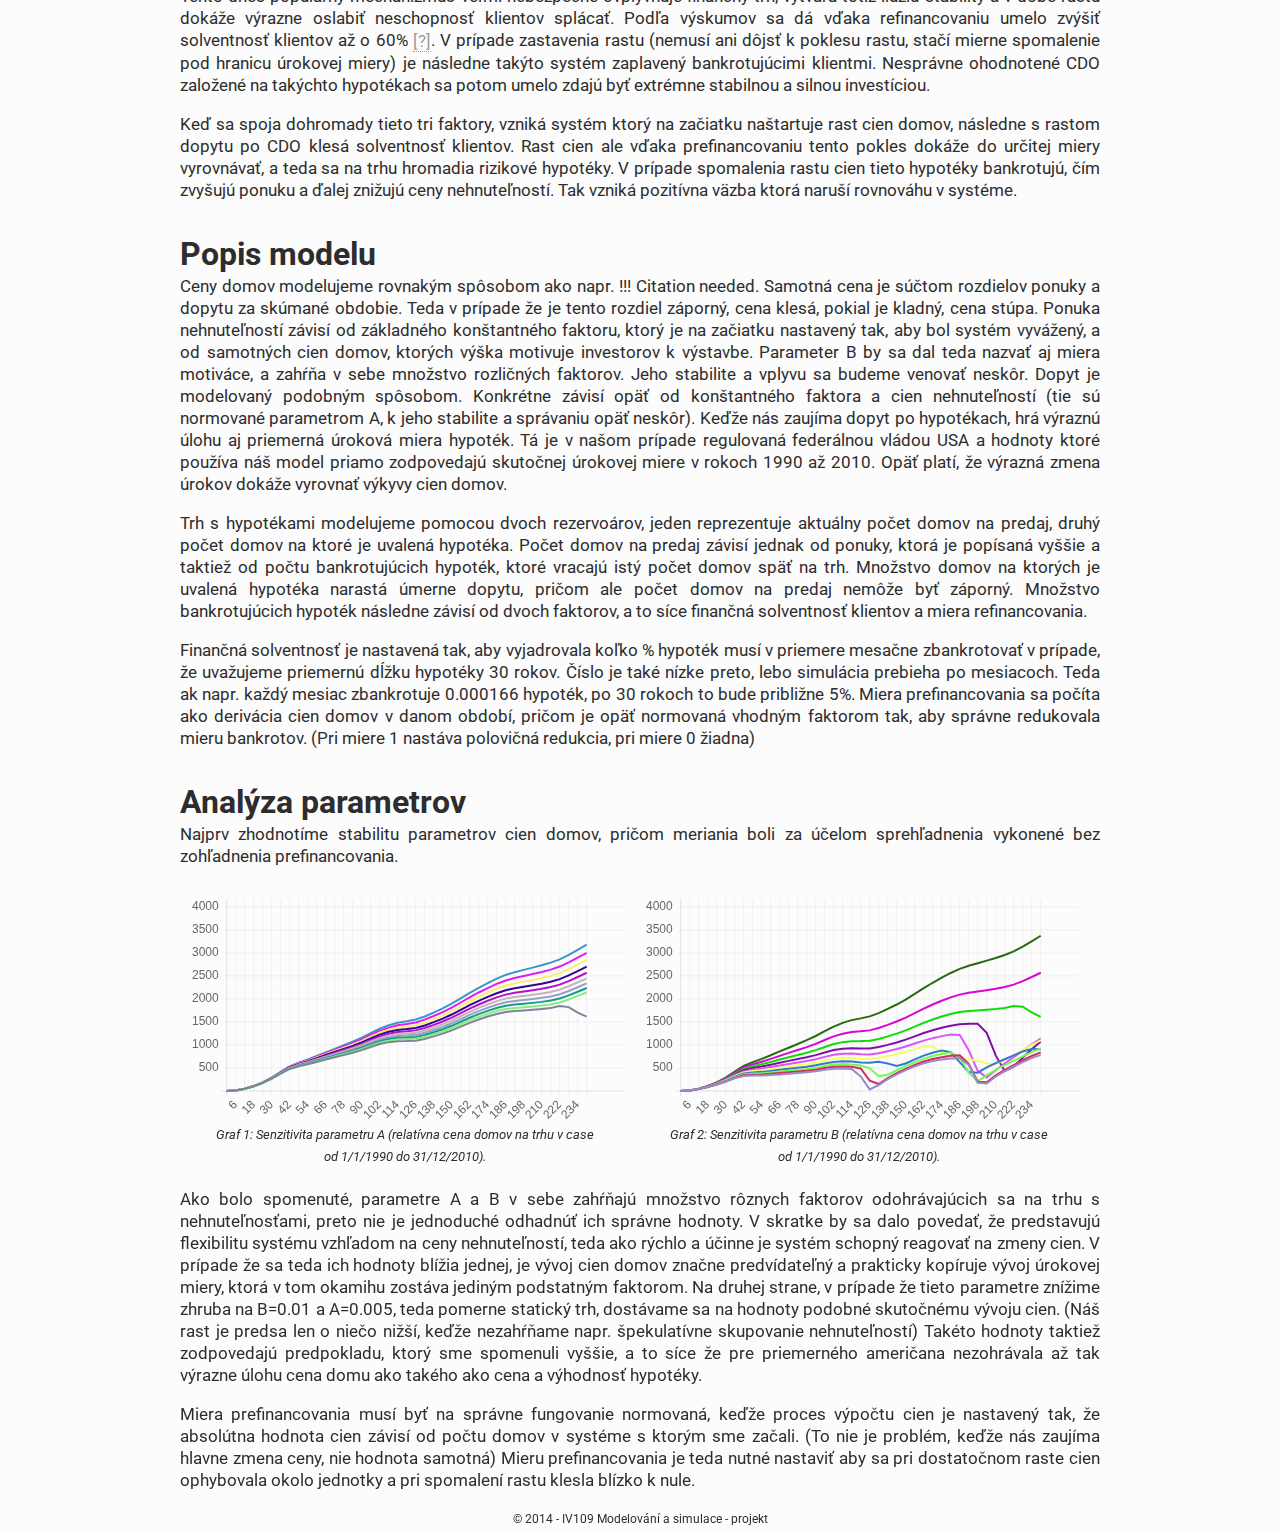
==== commit 7f423213: "captions ku grafu" ====
--- a/report/index.html
+++ b/report/index.html
@@ -4,6 +4,7 @@
 	<meta charset="UTF-8" />
 	<link rel="stylesheet" type="text/css" href="./style.css">
 	<link href='http://fonts.googleapis.com/css?family=Roboto' rel='stylesheet' type='text/css'>
+	<script src="./Chart.js"></script>
 	<title>Hypotéky</title>
 </head>
 <body>
@@ -27,14 +28,14 @@
 	<section class="chapter">
 	<h2 class="chapter-title">Základné pojmy a relevantné data</h2>
 	<p>
-		Napriek tomu že kríza z roku 2008 postihla široké spektrum trhov a inštitúcií, jej pôvod sa dá dokázateľne vystovpovať k poklesu hodnoty tzv. CDO <a target="_blank" href="http://books.google.sk/books/about/The_Big_Short_Inside_the_Doomsday_Machin.html?id=eParwQ0YdrcC&redir_esc=y">[?]</a>. CDO(Collateralized debt obligation <a target="_blank" href="http://www.investopedia.com/terms/c/cdo.asp">[?]</a>) je úverový derivát, ktorý zoskupuje viacero pohľadávok do jedného väčšieho balíka za účelom zjednodušenia transakcií a minimalizácie rizika. CDO bolo pôvodne vytvorené na združovanie úverov väčším firmám, no v 90-tych rokoch sa začalo vo veľkej miere využívať na združovanie hypoték. Výnos z CDO teda závisí jednak na úrokovej miere hypoték ktoré sú v ňom vložené, hlavne ale na počte ľudí, ktorý nie sú schopný tieto hypotéky splácať. Teda na solventnosti majiteľov domov. V optimálnom prípade by mala byť táto strata z väčšej časti pokrytá následným odpredajom exekuovanej nehnuteľnosti. No keďže cena nehnuteľností sa riadi klasickými pravidlami dopytu a ponuky, každá bankrotujúca hypotéka znižuje ceny domov, a tak aj zvyšuje stratu z prípade ďalších bankrotov.
+		Napriek tomu že kríza z roku 2008 postihla široké spektrum trhov a inštitúcií, jej pôvod sa dá dokázateľne vystovpovať k poklesu hodnoty tzv. CDO <a target="_blank" href="http://books.google.sk/books/about/The_Big_Short_Inside_the_Doomsday_Machin.html?id=eParwQ0YdrcC&redir_esc=y" class="reference">[?]</a>. CDO(Collateralized debt obligation <a target="_blank" href="http://www.investopedia.com/terms/c/cdo.asp" class="reference">[?]</a>) je úverový derivát, ktorý zoskupuje viacero pohľadávok do jedného väčšieho balíka za účelom zjednodušenia transakcií a minimalizácie rizika. CDO bolo pôvodne vytvorené na združovanie úverov väčším firmám, no v 90-tych rokoch sa začalo vo veľkej miere využívať na združovanie hypoték. Výnos z CDO teda závisí jednak na úrokovej miere hypoték ktoré sú v ňom vložené, hlavne ale na počte ľudí, ktorý nie sú schopný tieto hypotéky splácať. Teda na solventnosti majiteľov domov. V optimálnom prípade by mala byť táto strata z väčšej časti pokrytá následným odpredajom exekuovanej nehnuteľnosti. No keďže cena nehnuteľností sa riadi klasickými pravidlami dopytu a ponuky, každá bankrotujúca hypotéka znižuje ceny domov, a tak aj zvyšuje stratu z prípade ďalších bankrotov.
 	</p>
 	<p>
 		To by nebol výrazný problém, ak by počet bankrotujúcich hypoték bol dlhodobo približne rovnaký. Problém nastáva v okamihu, keď sa začne znižovať solventnosť klientov, a tak začnú vznikať veľké skupiny hypoték, ktorých bankrot je skôr otázka času ako pravdepodobnosti. Prečo ale bankové inštitúcie vôbec začali vydávať hypotéky pochybnej kvality? Čiastočne za to opäť môže princíp dopytu a ponuky. Každé CDO totiž musí byť ohodnotené ratingovou agentúrou na rizikovosť. Toto je veľmi podstatný proces, keďže napríklad mnohé dôchodkové a sporiace fondy majú povolené investovať len do aktív s najvyšším možným ratingom. Ako ukázalo skúmanie, ktoré prebehlo po krachu relitného trhu, algoritmus na hodnotenie rizikovosti CDO bol nesprávne nastavený a teda v prípade správneho rozloženia hypoték po celých spojených štátoch bolo možné získať najvyšší rating aj s hypotékami, ktorých šanca na úplné splatenie bola prakticky nulová. V dole uvedenom grafe môžme vidieť práve rozdiel medzi ohodnotením jednotlivých hypoték a ohodnotením samotného CDO. Takáto chyba v systéme, či už úmyselná alebo nie, spôsobila vysoký dopyt po hypotékach bez ohľadu na ich rizikovosť. Takýto dopyt spôsobil, že napríklad rodina istého latinsko amerického prisťahovalca s ročným prijmom $14,000 si mohla dovoliť hypotéku na dom v hodnote $724,000. Na mieste je teda aj otázka, či by sa podobnému problému nedalo predísť aj zvýšením dôrazu na výuku finančnej gramotnosťi v školách.
 	</p>
-	<div style="text-align: center;"><img src="comparison-chart.png"><p>Porovnanie ratingov hypoték(červená) a CDO z týchto hypoték zložených okolo roku 2008. <a target="_blank" href="http://www.kellogg.northwestern.edu/~/media/Files/Faculty/Research/Alchemy_CDO_Credit_Ratings.ashx">Zdroj.</a></p></div>
-	<p>
-		Prečo ale potom hypotéky nebankrotovali postupne ale hromadili sa na trhu? Lebo na hypotekárnom trhu vystupuje ešte jeden podstatný faktor, na ktorý sa často zabúda, a tým je prefinancovanie. Prefinancovanie(Refinancing) je populárny spôsob ako využiť rast cien domov na splácanie úrokov hypoték. Na to, aby tento proces mohol fungovať je nutné aby cena nehnuteľnosti rástla aspoň rovnako rýchlo ako je úroková miera na danej hypotéke. V takom prípade je možné na nehnuteľnosť uvaliť novú hypotéku na vyššiu sumu, pričom tento rozdiel sa použije práve na splatenie pôvodnej hypotéky. Tento dnes populárny mechanizmus veľmi nebezpečne ovplyvňuje finančný trh, vytvára totiž ilúziu stability a v dobe rastu dokáže výrazne oslabiť neschopnosť klientov splácať. Podľa výskumov sa dá vďaka refinancovaniu umelo zvýšiť solventnosť klientov až o 60% <a target="_blank" href="http://papers.ssrn.com/sol3/papers.cfm?abstract_id=2184514">[?]</a>. V prípade zastavenia rastu (nemusí ani dôjsť k poklesu rastu, stačí mierne spomalenie pod hranicu úrokovej miery) je následne takýto systém zaplavený bankrotujúcimi klientmi. Nesprávne ohodnotené CDO založené na takýchto hypotékach sa potom umelo zdajú byť extrémne stabilnou a silnou investíciou. 
+	<div style="text-align: center;"><img src="comparison-chart.png"><p>Porovnanie ratingov hypoték(červená) a CDO z týchto hypoték zložených okolo roku 2008. <a target="_blank" href="http://www.kellogg.northwestern.edu/~/media/Files/Faculty/Research/Alchemy_CDO_Credit_Ratings.ashx" class="reference">Zdroj.</a></p></div>
+	<p>
+		Prečo ale potom hypotéky nebankrotovali postupne ale hromadili sa na trhu? Lebo na hypotekárnom trhu vystupuje ešte jeden podstatný faktor, na ktorý sa často zabúda, a tým je prefinancovanie. Prefinancovanie(Refinancing) je populárny spôsob ako využiť rast cien domov na splácanie úrokov hypoték. Na to, aby tento proces mohol fungovať je nutné aby cena nehnuteľnosti rástla aspoň rovnako rýchlo ako je úroková miera na danej hypotéke. V takom prípade je možné na nehnuteľnosť uvaliť novú hypotéku na vyššiu sumu, pričom tento rozdiel sa použije práve na splatenie pôvodnej hypotéky. Tento dnes populárny mechanizmus veľmi nebezpečne ovplyvňuje finančný trh, vytvára totiž ilúziu stability a v dobe rastu dokáže výrazne oslabiť neschopnosť klientov splácať. Podľa výskumov sa dá vďaka refinancovaniu umelo zvýšiť solventnosť klientov až o 60% <a target="_blank" href="http://papers.ssrn.com/sol3/papers.cfm?abstract_id=2184514" class="reference">[?]</a>. V prípade zastavenia rastu (nemusí ani dôjsť k poklesu rastu, stačí mierne spomalenie pod hranicu úrokovej miery) je následne takýto systém zaplavený bankrotujúcimi klientmi. Nesprávne ohodnotené CDO založené na takýchto hypotékach sa potom umelo zdajú byť extrémne stabilnou a silnou investíciou. 
 	</p>
 	<p>
 		Keď sa spoja dohromady tieto tri faktory, vzniká systém ktorý na začiatku naštartuje rast cien domov, následne s rastom dopytu po CDO klesá solventnosť klientov. Rast cien ale vďaka prefinancovaniu tento pokles dokáže do určitej miery vyrovnávať, a teda sa na trhu hromadia rizikové hypotéky. V prípade spomalenia rastu cien tieto hypotéky bankrotujú, čím zvyšujú ponuku a ďalej znižujú ceny nehnuteľností. Tak vzniká pozitívna väzba ktorá naruší rovnováhu v systéme. 
@@ -58,6 +59,20 @@
 	<p>
 		Najprv zhodnotíme stabilitu parametrov cien domov, pričom meriania boli za účelom sprehľadnenia vykonené bez zohľadnenia prefinancovania. 
 	</p>
+	<div>
+		<div id="abparams-sensi">
+			<figure class="graph" id="asensi-figure">
+				<canvas id="asensi" height="225" width="450"></canvas>
+				<figcaption>Graf 1: Senzitivita parametru A (relatívna cena domov na trhu v case od 1/1/1990 do 31/12/2010).</figcaption>
+			</figure>
+		</div>
+		<div  id="abparams-sensi">
+			<figure class="graph" id="bsensi-figure">
+				<canvas id="bsensi" height="225" width="450"></canvas>
+				<figcaption>Graf 2: Senzitivita parametru B (relatívna cena domov na trhu v case od 1/1/1990 do 31/12/2010).</figcaption>
+			</figure>
+		</div>
+	</div>
 	<p>
 		Ako bolo spomenuté, parametre A a B v sebe zahŕňajú množstvo rôznych faktorov odohrávajúcich sa na trhu s nehnuteľnosťami, preto nie je jednoduché odhadnúť ich správne hodnoty. V skratke by sa dalo povedať, že predstavujú flexibilitu systému vzhľadom na ceny nehnuteľností, teda ako rýchlo a účinne je systém schopný reagovať na zmeny cien. V prípade že sa teda ich hodnoty blížia jednej, je vývoj cien domov značne predvídateľný a prakticky kopíruje vývoj úrokovej miery, ktorá v tom okamihu zostáva jediným podstatným faktorom. Na druhej strane, v prípade že tieto parametre znížime zhruba na B=0.01 a A=0.005, teda pomerne statický trh, dostávame sa na hodnoty podobné skutočnému vývoju cien. (Náš rast je predsa len o niečo nižší, keďže nezahŕňame napr. špekulatívne skupovanie nehnuteľností) Takéto hodnoty taktiež zodpovedajú predpokladu, ktorý sme spomenuli vyššie, a to síce že pre priemerného američana nezohrávala až tak výrazne úlohu cena domu ako takého ako cena a výhodnosť hypotéky.  
 	</p>
@@ -70,5 +85,168 @@
 		<p>&copy; 2014 - IV109 Modelování a simulace - projekt</p>
 </footer>
 </div>
+<script>
+
+	var lineChartData = {
+	labels : ['', '6', '', '18', '', '30', '', '42', '', '54', '', '66', '', '78', '', '90', '', '102', '', '114', '', '126', '', '138', '', '150', '', '162', '', '174', '', '186', '', '198', '', '210', '', '222', '', '234', ''] ,
+	datasets : [
+		{
+			strokeColor : "rgba(58,150,202,1)",
+			fillColor : "rgba(220,220,220,0)",
+			pointStrokeColor : "#fff",
+			data :  [1.0, 12.06, 48.01, 106.92, 187.03, 290.22, 418.18, 537.76, 618.64, 685.6, 761.35, 840.48, 918.04, 995.45, 1074.02, 1160.26, 1260.16, 1355.82, 1430.85, 1484.96, 1517.9, 1555.83, 1622.69, 1707.1, 1798.6, 1900.85, 2017.18, 2136.12, 2247.18, 2350.57, 2446.47, 2527.9, 2588.45, 2638.41, 2687.21, 2738.44, 2795.41, 2867.71, 2964.14, 3073.75, 3186.53] ,
+		}
+		,
+		{
+			strokeColor : "rgba(225,27,243,1)",
+			fillColor : "rgba(220,220,220,0)",
+			pointStrokeColor : "#fff",
+			data :  [1.0, 12.04, 47.82, 106.31, 185.62, 287.53, 413.63, 530.74, 608.74, 672.62, 745.08, 820.7, 894.54, 968.04, 1042.52, 1124.49, 1219.87, 1310.74, 1380.82, 1429.95, 1458.02, 1491.22, 1553.39, 1632.97, 1719.47, 1816.51, 1927.36, 2040.52, 2145.52, 2242.65, 2332.16, 2407.12, 2461.24, 2504.9, 2547.56, 2592.79, 2643.86, 2710.31, 2800.79, 2904.28, 3010.71] ,
+		}
+		,
+		{
+			strokeColor : "rgba(252,238,108,1)",
+			fillColor : "rgba(220,220,220,0)",
+			pointStrokeColor : "#fff",
+			data :  [1.0, 12.01, 47.64, 105.7, 184.22, 284.88, 409.16, 523.86, 599.07, 659.97, 729.29, 801.58, 871.9, 941.72, 1012.37, 1090.35, 1181.53, 1267.96, 1333.47, 1378.03, 1401.64, 1430.58, 1488.52, 1563.78, 1645.79, 1738.16, 1844.09, 1952.03, 2051.59, 2143.09, 2226.87, 2296.03, 2344.43, 2382.52, 2419.78, 2459.76, 2505.7, 2567.07, 2652.41, 2750.56, 2851.45] ,
+		}
+		,
+		{
+			strokeColor : "rgba(47,6,146,1)",
+			fillColor : "rgba(220,220,220,0)",
+			pointStrokeColor : "#fff",
+			data :  [1.0, 11.99, 47.45, 105.09, 182.83, 282.27, 404.77, 517.11, 589.61, 647.65, 713.97, 783.08, 850.07, 916.43, 983.49, 1057.76, 1145.03, 1227.33, 1288.62, 1328.98, 1348.54, 1373.62, 1427.75, 1499.12, 1577.12, 1665.28, 1766.78, 1870.02, 1964.65, 2051.09, 2129.69, 2193.66, 2236.93, 2270.09, 2302.58, 2337.97, 2379.43, 2436.39, 2517.25, 2610.74, 2706.77] ,
+		}
+		,
+		{
+			strokeColor : "rgba(184,13,210,1)",
+			fillColor : "rgba(220,220,220,0)",
+			pointStrokeColor : "#fff",
+			data :  [1.0, 11.96, 47.27, 104.49, 181.47, 279.69, 400.45, 510.49, 580.36, 635.66, 699.1, 765.19, 829.03, 892.14, 955.83, 1026.62, 1110.25, 1188.73, 1246.12, 1282.61, 1298.46, 1320.06, 1370.78, 1438.66, 1513.03, 1597.41, 1694.9, 1793.89, 1884.06, 1965.9, 2039.84, 2099.12, 2137.81, 2166.56, 2194.85, 2226.2, 2263.75, 2316.86, 2393.8, 2483.2, 2574.95] ,
+		}
+		,
+		{
+			strokeColor : "rgba(197,179,181,1)",
+			fillColor : "rgba(220,220,220,0)",
+			pointStrokeColor : "#fff",
+			data :  [1.0, 11.93, 47.09, 103.9, 180.12, 277.15, 396.2, 504.0, 571.33, 623.97, 684.67, 747.88, 808.75, 868.78, 929.33, 996.87, 1077.12, 1152.04, 1205.8, 1238.74, 1251.22, 1269.66, 1317.31, 1382.04, 1453.15, 1534.12, 1627.99, 1723.11, 1809.24, 1886.91, 1956.61, 2011.66, 2046.23, 2071.04, 2095.59, 2123.39, 2157.5, 2207.24, 2280.75, 2366.55, 2454.5] ,
+		}
+		,
+		{
+			strokeColor : "rgba(150,160,202,1)",
+			fillColor : "rgba(220,220,220,0)",
+			pointStrokeColor : "#fff",
+			data :  [1.0, 11.91, 46.9, 103.31, 178.78, 274.65, 392.02, 497.63, 562.49, 612.58, 670.65, 731.14, 789.18, 846.33, 903.92, 968.44, 1045.53, 1117.14, 1167.55, 1197.22, 1206.61, 1222.2, 1267.08, 1328.99, 1397.16, 1475.04, 1565.62, 1657.22, 1739.66, 1813.52, 1879.37, 1930.58, 1961.42, 1982.72, 2003.95, 2028.6, 2059.7, 2106.48, 2176.97, 2259.57, 2344.15] ,
+		}
+		,
+		{
+			strokeColor : "rgba(23,154,138,1)",
+			fillColor : "rgba(220,220,220,0)",
+			pointStrokeColor : "#fff",
+			data :  [1.0, 11.88, 46.72, 102.73, 177.46, 272.18, 387.91, 491.39, 553.85, 601.49, 657.04, 714.93, 770.31, 824.73, 879.55, 941.25, 1015.39, 1083.93, 1131.23, 1157.88, 1164.45, 1177.47, 1219.86, 1279.22, 1344.73, 1419.81, 1507.4, 1595.79, 1674.84, 1745.23, 1807.56, 1855.28, 1882.75, 1900.89, 1919.16, 1941.02, 1969.46, 2013.65, 2081.46, 2161.22, 2242.77] ,
+		}
+		,
+		{
+			strokeColor : "rgba(137,236,124,1)",
+			fillColor : "rgba(220,220,220,0)",
+			pointStrokeColor : "#fff",
+			data :  [1.0, 11.86, 46.54, 102.15, 176.15, 269.74, 383.87, 485.27, 545.4, 590.67, 643.83, 699.24, 752.1, 803.95, 856.18, 915.23, 986.64, 1052.3, 1096.72, 1120.58, 1124.58, 1135.27, 1175.42, 1232.48, 1295.59, 1368.13, 1452.98, 1538.43, 1614.38, 1681.58, 1740.69, 1785.21, 1809.63, 1824.91, 1840.53, 1859.92, 1886.02, 1927.91, 1993.36, 2070.58, 2146.32] ,
+		}
+		,
+		{
+			strokeColor : "rgba(123,132,153,1)",
+			fillColor : "rgba(220,220,220,0)",
+			pointStrokeColor : "#fff",
+			data :  [1.0, 11.83, 46.36, 101.58, 174.86, 267.34, 379.9, 479.26, 537.13, 580.13, 630.99, 684.06, 734.52, 783.96, 833.75, 890.34, 959.18, 1022.18, 1063.91, 1085.2, 1086.85, 1095.42, 1133.56, 1188.55, 1249.47, 1319.7, 1402.06, 1484.8, 1557.89, 1622.16, 1678.3, 1719.9, 1741.52, 1754.23, 1767.49, 1784.68, 1808.69, 1848.56, 1827.21, 1706.45, 1620.96] ,
+		}
+	]
+}
+
+
+	var myLine = new Chart(document.getElementById("asensi").getContext("2d")).Line(lineChartData, {pointDot: false, bezierCurve : false});
+	
+	</script>
+	<script>
+
+	var lineChartData = {
+	labels : ['', '6', '', '18', '', '30', '', '42', '', '54', '', '66', '', '78', '', '90', '', '102', '', '114', '', '126', '', '138', '', '150', '', '162', '', '174', '', '186', '', '198', '', '210', '', '222', '', '234', ''] ,
+	datasets : [
+		{
+			strokeColor : "rgba(41,105,17,1)",
+			fillColor : "rgba(220,220,220,0)",
+			pointStrokeColor : "#fff",
+			data :  [1.0, 12.09, 48.2, 107.54, 188.46, 292.95, 422.8, 544.92, 628.78, 698.94, 778.12, 860.94, 942.44, 1024.0, 1106.93, 1197.76, 1302.52, 1403.34, 1483.73, 1543.26, 1581.56, 1624.72, 1696.82, 1786.6, 1883.68, 1991.74, 2114.18, 2239.58, 2357.38, 2467.74, 2570.8, 2659.48, 2727.28, 2784.37, 2840.18, 2898.31, 2962.07, 3041.15, 3144.45, 3261.15, 3381.24] ,
+		}
+		,
+		{
+			strokeColor : "rgba(213,7,209,1)",
+			fillColor : "rgba(220,220,220,0)",
+			pointStrokeColor : "#fff",
+			data :  [1.0, 11.96, 47.27, 104.49, 181.47, 279.69, 400.45, 510.49, 580.36, 635.66, 699.1, 765.19, 829.03, 892.14, 955.83, 1026.62, 1110.25, 1188.73, 1246.12, 1282.61, 1298.46, 1320.06, 1370.78, 1438.66, 1513.03, 1597.41, 1694.9, 1793.89, 1884.06, 1965.9, 2039.84, 2099.12, 2137.81, 2166.56, 2194.85, 2226.2, 2263.75, 2316.86, 2393.8, 2483.2, 2574.95] ,
+		}
+		,
+		{
+			strokeColor : "rgba(11,222,5,1)",
+			fillColor : "rgba(220,220,220,0)",
+			pointStrokeColor : "#fff",
+			data :  [1.0, 11.83, 46.36, 101.58, 174.86, 267.34, 379.9, 479.26, 537.13, 580.13, 630.99, 684.06, 734.52, 783.96, 833.75, 890.34, 959.18, 1022.18, 1063.91, 1085.2, 1086.85, 1095.42, 1133.56, 1188.55, 1249.47, 1319.7, 1402.06, 1484.8, 1557.89, 1622.16, 1678.3, 1719.9, 1741.52, 1754.23, 1767.49, 1784.68, 1808.69, 1848.56, 1835.69, 1713.76, 1615.7] ,
+		}
+		,
+		{
+			strokeColor : "rgba(129,14,170,1)",
+			fillColor : "rgba(220,220,220,0)",
+			pointStrokeColor : "#fff",
+			data :  [1.0, 11.71, 45.49, 98.79, 168.62, 255.83, 360.98, 450.87, 498.43, 531.26, 572.06, 614.99, 655.29, 694.6, 734.29, 780.72, 839.08, 891.13, 922.0, 933.07, 925.6, 926.31, 957.01, 1004.24, 1056.87, 1118.14, 1190.66, 1262.58, 1324.2, 1376.68, 1421.01, 1451.04, 1461.85, 1464.82, 1268.14, 775.4, 431.4, 528.68, 723.52, 909.66, 1079.63] ,
+		}
+		,
+		{
+			strokeColor : "rgba(217,84,251,1)",
+			fillColor : "rgba(220,220,220,0)",
+			pointStrokeColor : "#fff",
+			data :  [1.0, 11.59, 44.64, 96.12, 162.73, 245.09, 343.53, 425.01, 463.69, 488.12, 520.87, 555.92, 588.49, 620.26, 652.56, 691.67, 742.46, 786.6, 809.74, 813.79, 800.42, 796.4, 822.7, 865.12, 912.37, 967.59, 1033.21, 1097.33, 1150.62, 1194.57, 1230.46, 1218.98, 889.6, 438.92, 296.16, 452.73, 597.51, 736.56, 879.89, 1017.74, 1142.49] ,
+		}
+		,
+		{
+			strokeColor : "rgba(244,253,99,1)",
+			fillColor : "rgba(220,220,220,0)",
+			pointStrokeColor : "#fff",
+			data :  [1.0, 11.47, 43.81, 93.55, 157.15, 235.05, 327.42, 401.41, 432.43, 449.91, 476.25, 505.16, 531.84, 557.97, 584.84, 618.6, 663.83, 702.1, 719.6, 718.71, 701.48, 694.68, 718.38, 757.72, 801.25, 852.08, 912.5, 970.61, 971.55, 841.63, 707.53, 678.54, 690.44, 653.24, 597.75, 592.96, 673.44, 780.01, 893.18, 1002.74, 1101.02] ,
+		}
+		,
+		{
+			strokeColor : "rgba(52,119,211,1)",
+			fillColor : "rgba(220,220,220,0)",
+			pointStrokeColor : "#fff",
+			data :  [1.0, 11.35, 43.01, 91.1, 151.87, 225.66, 312.51, 379.82, 404.22, 415.96, 437.2, 461.33, 483.52, 505.42, 528.24, 558.04, 599.09, 632.89, 646.14, 641.7, 621.95, 613.57, 634.96, 600.14, 545.75, 598.09, 689.16, 769.75, 832.87, 881.99, 844.36, 627.81, 414.1, 397.38, 511.85, 607.5, 691.02, 774.41, 861.19, 913.38, 910.5] ,
+		}
+		,
+		{
+			strokeColor : "rgba(110,252,79,1)",
+			fillColor : "rgba(220,220,220,0)",
+			pointStrokeColor : "#fff",
+			data :  [1.0, 11.24, 42.23, 88.74, 146.86, 216.86, 298.69, 360.02, 378.71, 385.72, 402.91, 423.32, 442.06, 460.76, 480.55, 507.37, 545.19, 575.48, 585.45, 578.41, 557.0, 493.84, 319.43, 352.74, 451.07, 541.28, 628.82, 704.42, 761.86, 805.18, 837.46, 741.85, 396.95, 209.8, 339.04, 460.79, 561.87, 656.53, 754.82, 847.09, 926.73] ,
+		}
+		,
+		{
+			strokeColor : "rgba(216,42,87,1)",
+			fillColor : "rgba(220,220,220,0)",
+			pointStrokeColor : "#fff",
+			data :  [1.0, 11.12, 41.47, 86.48, 142.12, 208.62, 285.88, 341.85, 355.58, 358.7, 372.68, 390.2, 406.3, 422.55, 440.04, 464.56, 499.83, 527.29, 534.66, 525.67, 488.86, 224.43, 150.85, 279.85, 386.56, 480.57, 568.61, 642.44, 696.88, 736.68, 765.38, 778.93, 589.86, 200.56, 187.46, 337.99, 457.55, 563.4, 667.48, 761.54, 840.29] ,
+		}
+		,
+		{
+			strokeColor : "rgba(152,139,205,1)",
+			fillColor : "rgba(220,220,220,0)",
+			pointStrokeColor : "#fff",
+			data :  [1.0, 11.01, 40.73, 84.31, 137.62, 200.88, 273.96, 325.12, 334.56, 334.48, 345.93, 361.21, 375.27, 389.65, 405.35, 428.08, 461.28, 486.37, 491.64, 481.17, 317.6, 34.33, 129.63, 258.95, 362.91, 452.4, 534.89, 602.63, 651.07, 685.37, 709.27, 718.8, 569.09, 179.3, 164.06, 314.28, 430.2, 530.62, 628.11, 714.87, 786.19] ,
+		}
+	]
+}
+
+
+
+	var myLine = new Chart(document.getElementById("bsensi").getContext("2d")).Line(lineChartData, {pointDot: false, bezierCurve : false});
+	
+	</script>
 </body>
 </html>--- a/report/style.css
+++ b/report/style.css
@@ -22,7 +22,7 @@
 	background-color: #FCFCFC;
 	color: #2D2D2D;
 	font-size: 17px;
-	line-height: 20px;
+	line-height: 22px;
 }
 
 div#page 
@@ -67,8 +67,45 @@
 	font-size: 12px
 }
 
+a.reference
+{
+	color: #9E9E9E;
+	border-bottom: dotted 1px;
+	padding: -8px;
+	text-decoration: none;
+	vertical-align: text-top;
+}
+
+a.reference:hover
+{
+	color: #9E9E9E;
+	border-bottom: 0px;
+}
+
+div#abparams-sensi
+{
+	width: 450px;
+	display: inline-table;
+}
+
+div#abparams-sensi>canvas
+{
+	width: 450px;
+}
+
+figcaption
+{
+	font-style: italic;
+	text-align: center;
+	font-size: 13px;
+	padding: 0 30px 0 30px;
+}
+
+figure
+{
+	margin: 10px 0 20px 0;
+}
 
 
 
 
-
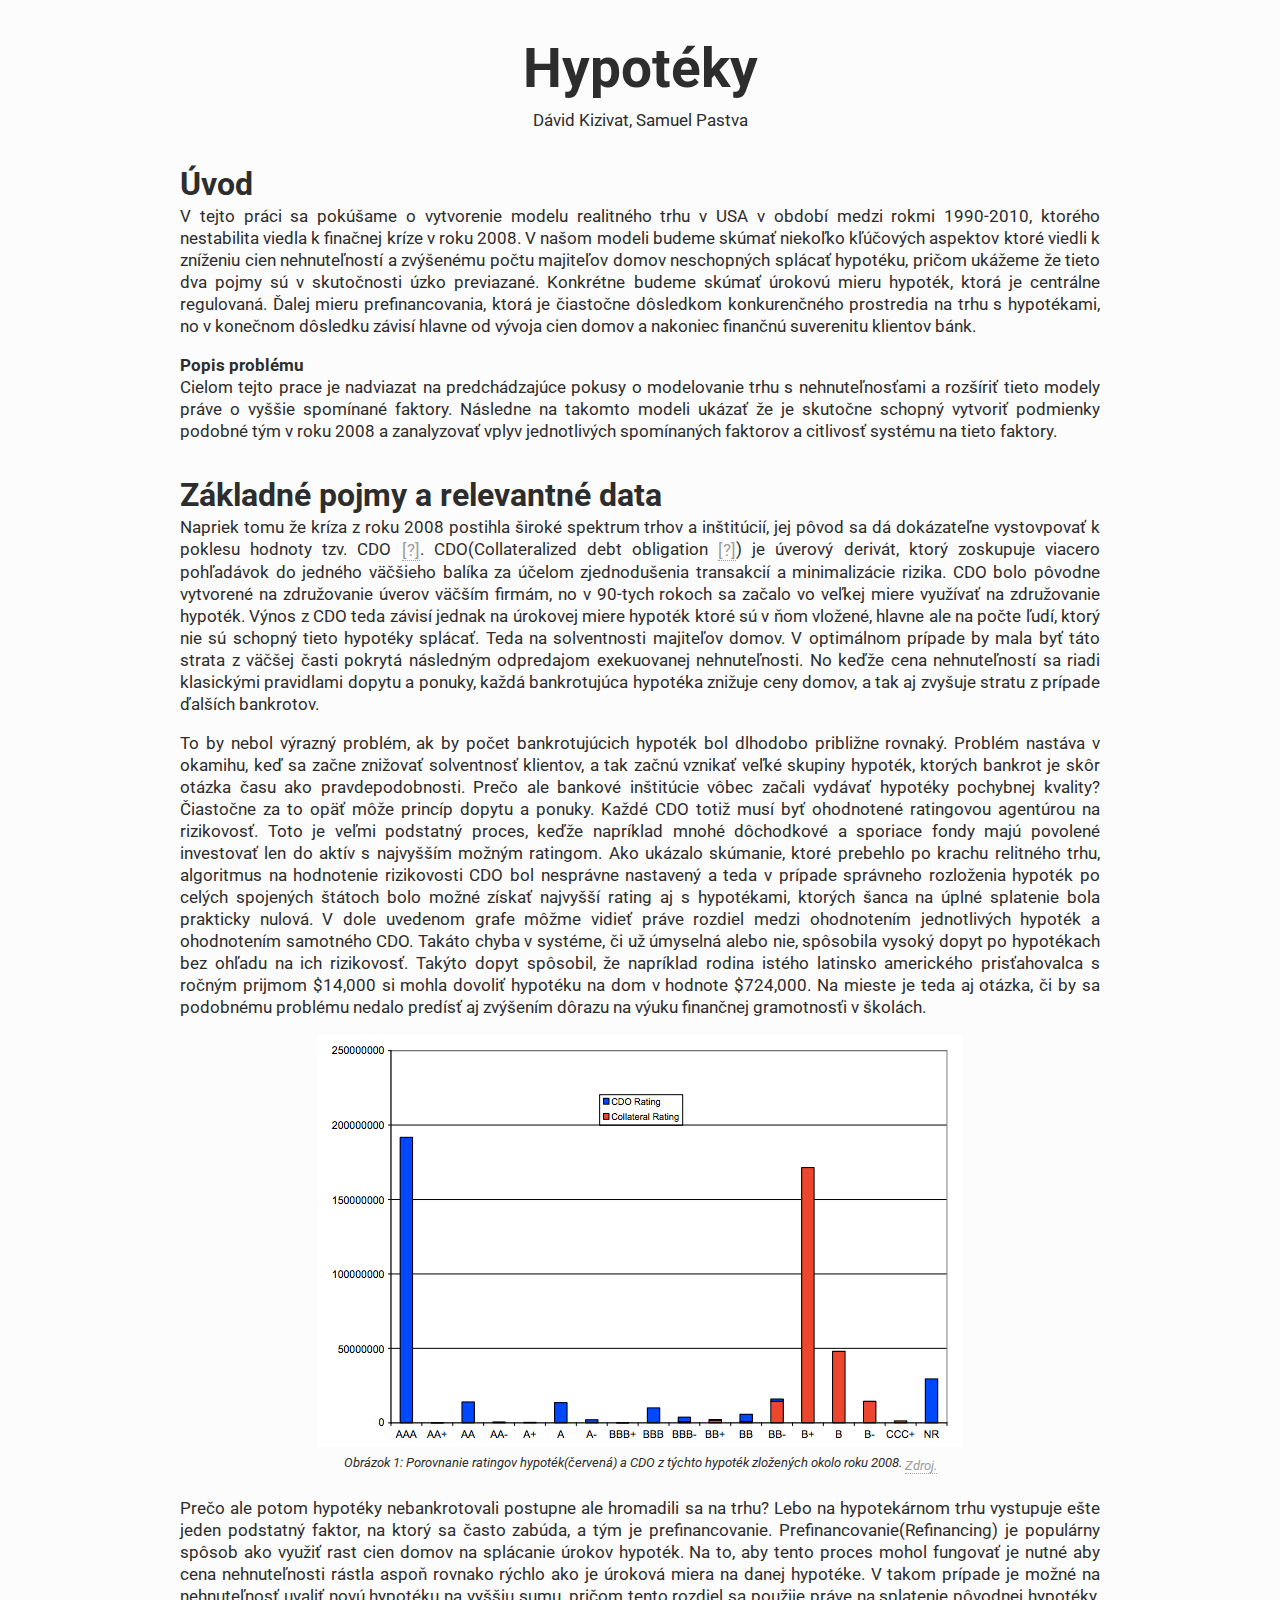
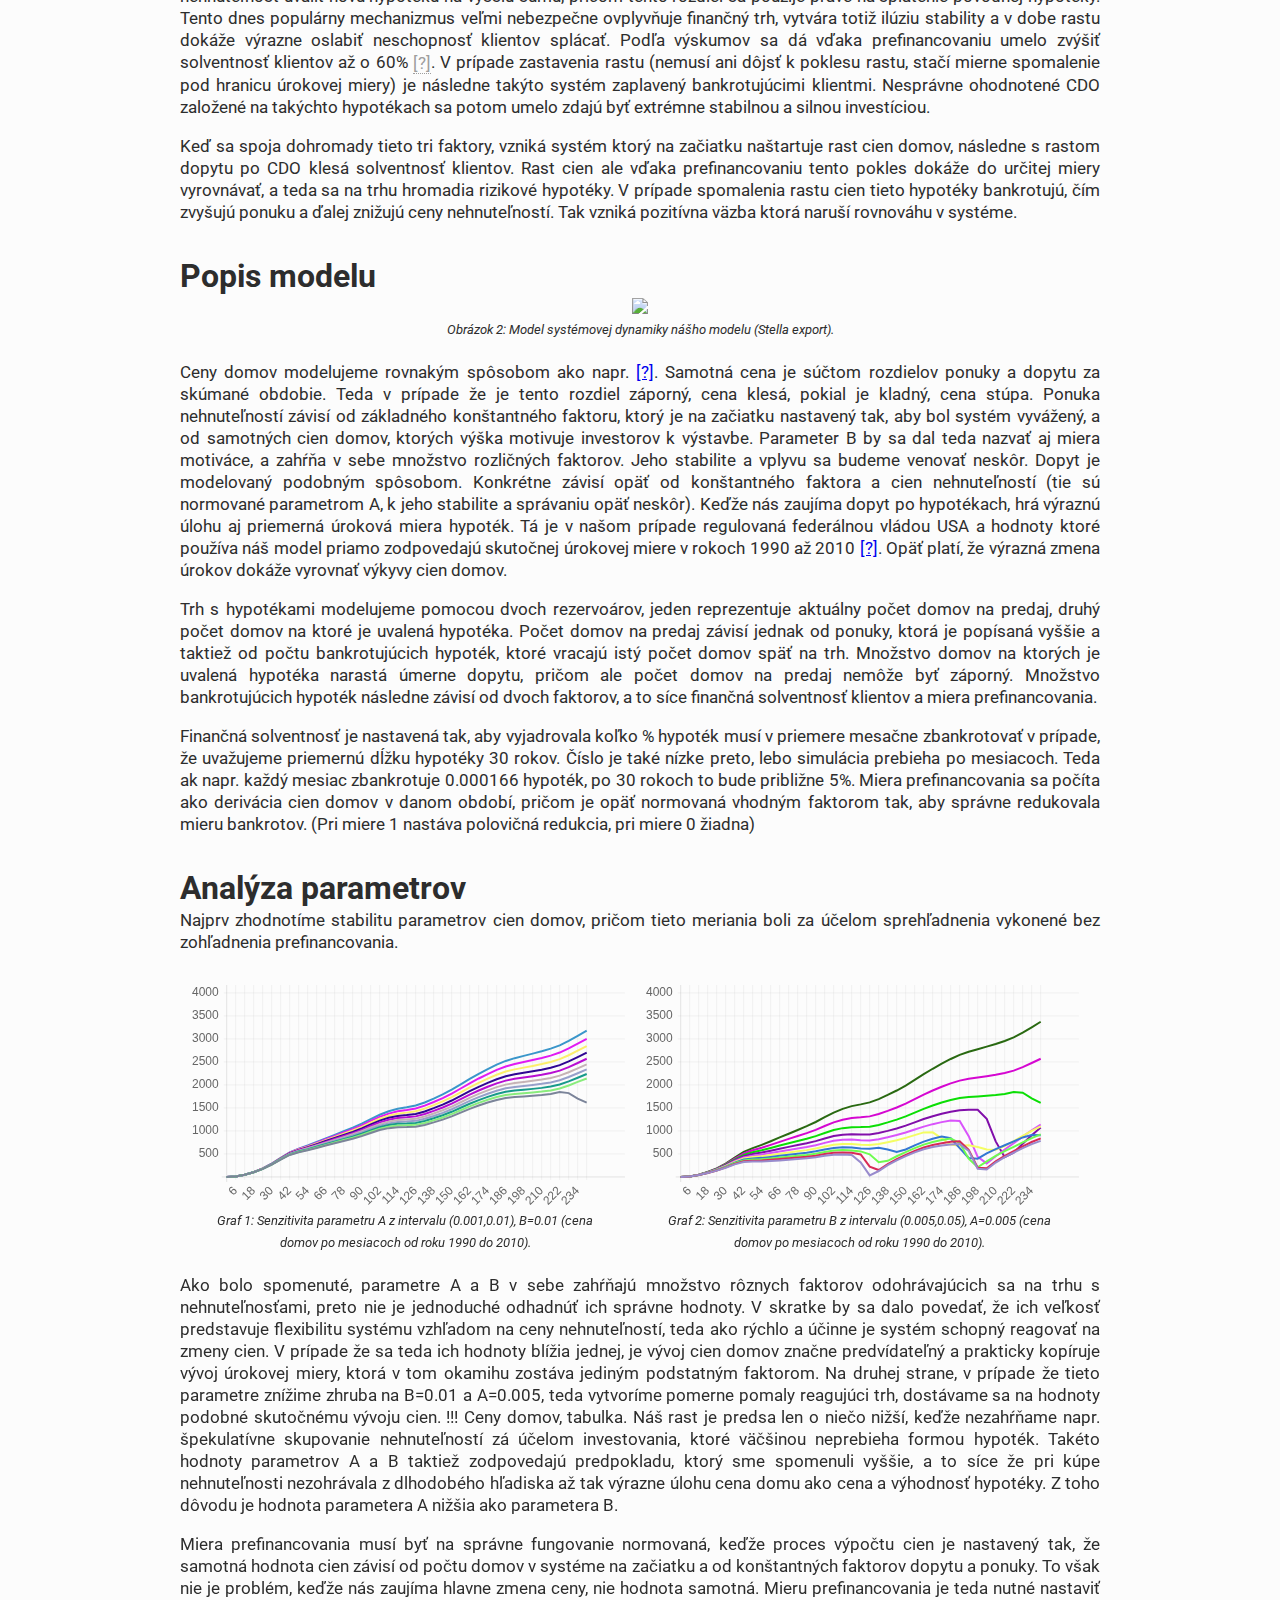
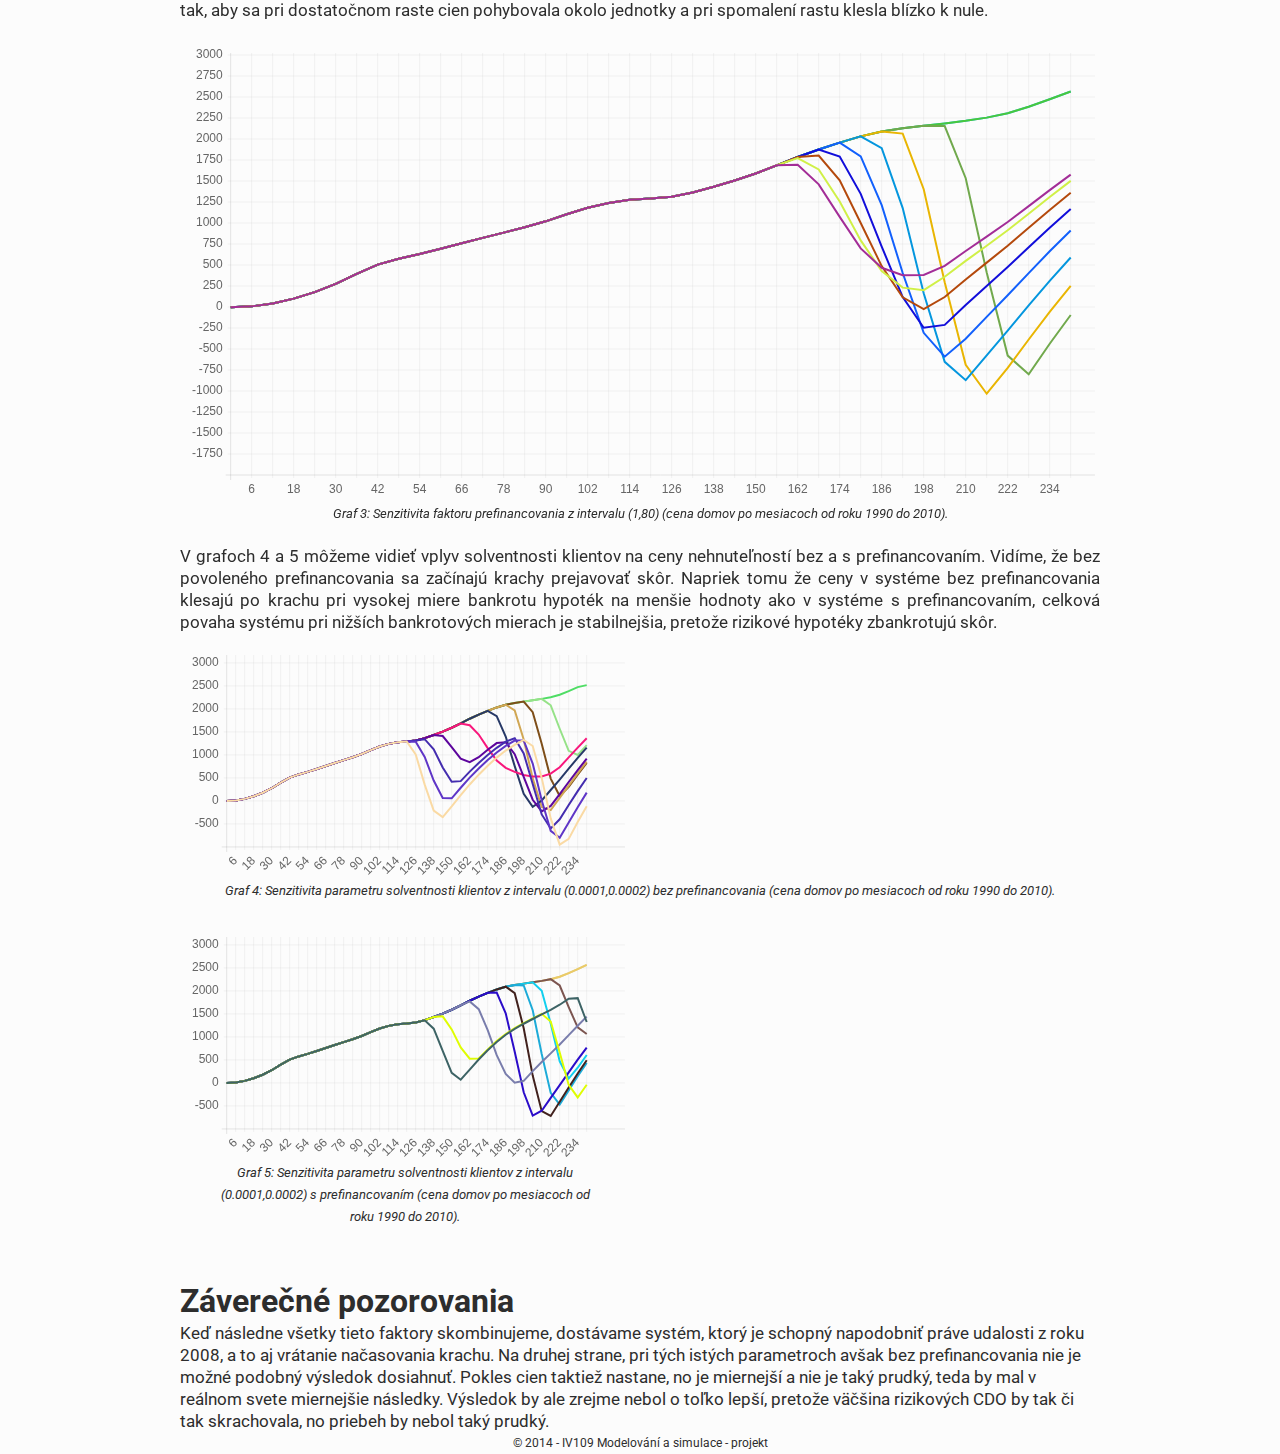
==== commit 72760f79: "blah" ====
--- a/report/index.html
+++ b/report/index.html
@@ -17,7 +17,7 @@
 	<section id="intro" class="chapter">
 	<h2 class="chapter-title">Úvod</h2>
 	<p>
-		V tejto práci sa pokúšame o vytvorenie modelu realitného trhu v USA v období medzi rokmi 1990-2010, ktorého nestabilita viedla k finačnej kríze v roku 2008. V našom modeli budeme skúmať niekoľko kľúčových aspektov ktoré viedli k zníženiu cien nehnuteľností a zvýšenému počtu majiteľov domov neschopných splácať hypotéku, pričom ukážeme že tieto dva pojmy sú v skutočnosti úzko previazané. Konkrétne budeme skúmať úrokovú mieru hypoték, ktorá je centrálne regulovaná. Ďalej mieru refinancovania, ktorá je čiastočne dôsledkom konkurenčného prostredia na trhu s hypotékami, no v konečnom dôsledku závisí hlavne od vývoja cien domov a nakoniec finančnú suverenitu klientov bánk.
+		V tejto práci sa pokúšame o vytvorenie modelu realitného trhu v USA v období medzi rokmi 1990-2010, ktorého nestabilita viedla k finačnej kríze v roku 2008. V našom modeli budeme skúmať niekoľko kľúčových aspektov ktoré viedli k zníženiu cien nehnuteľností a zvýšenému počtu majiteľov domov neschopných splácať hypotéku, pričom ukážeme že tieto dva pojmy sú v skutočnosti úzko previazané. Konkrétne budeme skúmať úrokovú mieru hypoték, ktorá je centrálne regulovaná. Ďalej mieru prefinancovania, ktorá je čiastočne dôsledkom konkurenčného prostredia na trhu s hypotékami, no v konečnom dôsledku závisí hlavne od vývoja cien domov a nakoniec finančnú suverenitu klientov bánk.
 	</p>
 	<h3 class="subsection-title">Popis problému</h3>
 	<p>
@@ -33,9 +33,14 @@
 	<p>
 		To by nebol výrazný problém, ak by počet bankrotujúcich hypoték bol dlhodobo približne rovnaký. Problém nastáva v okamihu, keď sa začne znižovať solventnosť klientov, a tak začnú vznikať veľké skupiny hypoték, ktorých bankrot je skôr otázka času ako pravdepodobnosti. Prečo ale bankové inštitúcie vôbec začali vydávať hypotéky pochybnej kvality? Čiastočne za to opäť môže princíp dopytu a ponuky. Každé CDO totiž musí byť ohodnotené ratingovou agentúrou na rizikovosť. Toto je veľmi podstatný proces, keďže napríklad mnohé dôchodkové a sporiace fondy majú povolené investovať len do aktív s najvyšším možným ratingom. Ako ukázalo skúmanie, ktoré prebehlo po krachu relitného trhu, algoritmus na hodnotenie rizikovosti CDO bol nesprávne nastavený a teda v prípade správneho rozloženia hypoték po celých spojených štátoch bolo možné získať najvyšší rating aj s hypotékami, ktorých šanca na úplné splatenie bola prakticky nulová. V dole uvedenom grafe môžme vidieť práve rozdiel medzi ohodnotením jednotlivých hypoték a ohodnotením samotného CDO. Takáto chyba v systéme, či už úmyselná alebo nie, spôsobila vysoký dopyt po hypotékach bez ohľadu na ich rizikovosť. Takýto dopyt spôsobil, že napríklad rodina istého latinsko amerického prisťahovalca s ročným prijmom $14,000 si mohla dovoliť hypotéku na dom v hodnote $724,000. Na mieste je teda aj otázka, či by sa podobnému problému nedalo predísť aj zvýšením dôrazu na výuku finančnej gramotnosťi v školách.
 	</p>
-	<div style="text-align: center;"><img src="comparison-chart.png"><p>Porovnanie ratingov hypoték(červená) a CDO z týchto hypoték zložených okolo roku 2008. <a target="_blank" href="http://www.kellogg.northwestern.edu/~/media/Files/Faculty/Research/Alchemy_CDO_Credit_Ratings.ashx" class="reference">Zdroj.</a></p></div>
-	<p>
-		Prečo ale potom hypotéky nebankrotovali postupne ale hromadili sa na trhu? Lebo na hypotekárnom trhu vystupuje ešte jeden podstatný faktor, na ktorý sa často zabúda, a tým je prefinancovanie. Prefinancovanie(Refinancing) je populárny spôsob ako využiť rast cien domov na splácanie úrokov hypoték. Na to, aby tento proces mohol fungovať je nutné aby cena nehnuteľnosti rástla aspoň rovnako rýchlo ako je úroková miera na danej hypotéke. V takom prípade je možné na nehnuteľnosť uvaliť novú hypotéku na vyššiu sumu, pričom tento rozdiel sa použije práve na splatenie pôvodnej hypotéky. Tento dnes populárny mechanizmus veľmi nebezpečne ovplyvňuje finančný trh, vytvára totiž ilúziu stability a v dobe rastu dokáže výrazne oslabiť neschopnosť klientov splácať. Podľa výskumov sa dá vďaka refinancovaniu umelo zvýšiť solventnosť klientov až o 60% <a target="_blank" href="http://papers.ssrn.com/sol3/papers.cfm?abstract_id=2184514" class="reference">[?]</a>. V prípade zastavenia rastu (nemusí ani dôjsť k poklesu rastu, stačí mierne spomalenie pod hranicu úrokovej miery) je následne takýto systém zaplavený bankrotujúcimi klientmi. Nesprávne ohodnotené CDO založené na takýchto hypotékach sa potom umelo zdajú byť extrémne stabilnou a silnou investíciou. 
+	<div style="text-align: center;">
+		<figure class="image" id="comparison-chart">
+			<img src="comparison-chart.png">
+			<figcaption><p>Obrázok 1: Porovnanie ratingov hypoték(červená) a CDO z týchto hypoték zložených okolo roku 2008. <a target="_blank" href="http://www.kellogg.northwestern.edu/~/media/Files/Faculty/Research/Alchemy_CDO_Credit_Ratings.ashx" class="reference">Zdroj.</a></p></figcaption>
+		</figure>
+	</div>
+	<p>
+		Prečo ale potom hypotéky nebankrotovali postupne ale hromadili sa na trhu? Lebo na hypotekárnom trhu vystupuje ešte jeden podstatný faktor, na ktorý sa často zabúda, a tým je prefinancovanie. Prefinancovanie(Refinancing) je populárny spôsob ako využiť rast cien domov na splácanie úrokov hypoték. Na to, aby tento proces mohol fungovať je nutné aby cena nehnuteľnosti rástla aspoň rovnako rýchlo ako je úroková miera na danej hypotéke. V takom prípade je možné na nehnuteľnosť uvaliť novú hypotéku na vyššiu sumu, pričom tento rozdiel sa použije práve na splatenie pôvodnej hypotéky. Tento dnes populárny mechanizmus veľmi nebezpečne ovplyvňuje finančný trh, vytvára totiž ilúziu stability a v dobe rastu dokáže výrazne oslabiť neschopnosť klientov splácať. Podľa výskumov sa dá vďaka prefinancovaniu umelo zvýšiť solventnosť klientov až o 60% <a target="_blank" href="http://papers.ssrn.com/sol3/papers.cfm?abstract_id=2184514" class="reference">[?]</a>. V prípade zastavenia rastu (nemusí ani dôjsť k poklesu rastu, stačí mierne spomalenie pod hranicu úrokovej miery) je následne takýto systém zaplavený bankrotujúcimi klientmi. Nesprávne ohodnotené CDO založené na takýchto hypotékach sa potom umelo zdajú byť extrémne stabilnou a silnou investíciou. 
 	</p>
 	<p>
 		Keď sa spoja dohromady tieto tri faktory, vzniká systém ktorý na začiatku naštartuje rast cien domov, následne s rastom dopytu po CDO klesá solventnosť klientov. Rast cien ale vďaka prefinancovaniu tento pokles dokáže do určitej miery vyrovnávať, a teda sa na trhu hromadia rizikové hypotéky. V prípade spomalenia rastu cien tieto hypotéky bankrotujú, čím zvyšujú ponuku a ďalej znižujú ceny nehnuteľností. Tak vzniká pozitívna väzba ktorá naruší rovnováhu v systéme. 
@@ -44,11 +49,15 @@
 
 	<section class="chapter">
 	<h2 class="chapter-title">Popis modelu</h2>
-	<p>
-		Ceny domov modelujeme rovnakým spôsobom ako napr. !!! Citation needed. Samotná cena je súčtom rozdielov ponuky a dopytu za skúmané obdobie. Teda v prípade že je tento rozdiel záporný, cena klesá, pokial je kladný, cena stúpa. Ponuka nehnuteľností závisí od základného konštantného faktoru, ktorý je na začiatku nastavený tak, aby bol systém vyvážený, a od samotných cien domov, ktorých výška motivuje investorov k výstavbe. Parameter B by sa dal teda nazvať aj miera motiváce, a zahŕňa v sebe množstvo rozličných faktorov. Jeho stabilite a vplyvu sa budeme venovať neskôr. Dopyt je modelovaný podobným spôsobom. Konkrétne závisí opäť od konštantného faktora a cien nehnuteľností (tie sú normované parametrom A, k jeho stabilite a správaniu opäť neskôr). Keďže nás zaujíma dopyt po hypotékach, hrá výraznú úlohu aj priemerná úroková miera hypoték. Tá je v našom prípade regulovaná federálnou vládou USA a hodnoty ktoré používa náš model priamo zodpovedajú skutočnej úrokovej miere v rokoch 1990 až 2010. Opäť platí, že výrazná zmena úrokov dokáže vyrovnať výkyvy cien domov. 
+	<figure class="image" id="comparison-chart" style="text-align: center;">
+			<img src="../resources/imgs/system-dynamics-model.png" width="720px">
+			<figcaption><p>Obrázok 2: Model systémovej dynamiky nášho modelu (Stella export).</p></figcaption>
+	</figure>
+	<p>
+		Ceny domov modelujeme rovnakým spôsobom ako napr. <a href="http://econstor.eu/bitstream/10419/38760/1/593476174.pdf">[?]</a>. Samotná cena je súčtom rozdielov ponuky a dopytu za skúmané obdobie. Teda v prípade že je tento rozdiel záporný, cena klesá, pokial je kladný, cena stúpa. Ponuka nehnuteľností závisí od základného konštantného faktoru, ktorý je na začiatku nastavený tak, aby bol systém vyvážený, a od samotných cien domov, ktorých výška motivuje investorov k výstavbe. Parameter B by sa dal teda nazvať aj miera motiváce, a zahŕňa v sebe množstvo rozličných faktorov. Jeho stabilite a vplyvu sa budeme venovať neskôr. Dopyt je modelovaný podobným spôsobom. Konkrétne závisí opäť od konštantného faktora a cien nehnuteľností (tie sú normované parametrom A, k jeho stabilite a správaniu opäť neskôr). Keďže nás zaujíma dopyt po hypotékach, hrá výraznú úlohu aj priemerná úroková miera hypoték. Tá je v našom prípade regulovaná federálnou vládou USA a hodnoty ktoré používa náš model priamo zodpovedajú skutočnej úrokovej miere v rokoch 1990 až 2010 <a href="http://www.escapesomewhere.com/cgi-bin/mort_rates/year_mort_rates.cgi?view=month" target="_blank">[?]</a>. Opäť platí, že výrazná zmena úrokov dokáže vyrovnať výkyvy cien domov. 
 	</p> 
 	<p>
-		Trh s hypotékami modelujeme pomocou dvoch rezervoárov, jeden reprezentuje aktuálny počet domov na predaj, druhý počet domov na ktoré je uvalená hypotéka. Počet domov na predaj závisí jednak od ponuky, ktorá je popísaná vyššie a taktiež od počtu bankrotujúcich hypoték, ktoré vracajú istý počet domov späť na trh. Množstvo domov na ktorých je uvalená hypotéka narastá úmerne dopytu, pričom ale počet domov na predaj nemôže byť záporný. Množstvo bankrotujúcich hypoték následne závisí od dvoch faktorov, a to síce finančná solventnosť klientov a miera refinancovania. 
+		Trh s hypotékami modelujeme pomocou dvoch rezervoárov, jeden reprezentuje aktuálny počet domov na predaj, druhý počet domov na ktoré je uvalená hypotéka. Počet domov na predaj závisí jednak od ponuky, ktorá je popísaná vyššie a taktiež od počtu bankrotujúcich hypoték, ktoré vracajú istý počet domov späť na trh. Množstvo domov na ktorých je uvalená hypotéka narastá úmerne dopytu, pričom ale počet domov na predaj nemôže byť záporný. Množstvo bankrotujúcich hypoték následne závisí od dvoch faktorov, a to síce finančná solventnosť klientov a miera prefinancovania. 
 	</p>
 	<p>
 		Finančná solventnosť je nastavená tak, aby vyjadrovala koľko % hypoték musí v priemere mesačne zbankrotovať v prípade, že uvažujeme priemernú dĺžku hypotéky 30 rokov. Číslo je také nízke preto, lebo simulácia prebieha po mesiacoch. Teda ak napr. každý mesiac zbankrotuje 0.000166 hypoték, po 30 rokoch to bude približne 5%. Miera prefinancovania sa počíta ako derivácia cien domov v danom období, pričom je opäť normovaná vhodným faktorom tak, aby správne redukovala mieru bankrotov. (Pri miere 1 nastáva polovičná redukcia, pri miere 0 žiadna) 
@@ -57,27 +66,59 @@
 	<section class="chapter">
 	<h2 class="chapter-title">Analýza parametrov</h2>
 	<p>
-		Najprv zhodnotíme stabilitu parametrov cien domov, pričom meriania boli za účelom sprehľadnenia vykonené bez zohľadnenia prefinancovania. 
+		Najprv zhodnotíme stabilitu parametrov cien domov, pričom tieto meriania boli za účelom sprehľadnenia vykonené bez zohľadnenia prefinancovania.  
 	</p>
 	<div>
 		<div id="abparams-sensi">
 			<figure class="graph" id="asensi-figure">
 				<canvas id="asensi" height="225" width="450"></canvas>
-				<figcaption>Graf 1: Senzitivita parametru A (relatívna cena domov na trhu v case od 1/1/1990 do 31/12/2010).</figcaption>
+				<figcaption>Graf 1: Senzitivita parametru A z intervalu (0.001,0.01), B=0.01 (cena domov po mesiacoch od roku 1990 do 2010).</figcaption>
 			</figure>
 		</div>
 		<div  id="abparams-sensi">
 			<figure class="graph" id="bsensi-figure">
 				<canvas id="bsensi" height="225" width="450"></canvas>
-				<figcaption>Graf 2: Senzitivita parametru B (relatívna cena domov na trhu v case od 1/1/1990 do 31/12/2010).</figcaption>
+				<figcaption>Graf 2: Senzitivita parametru B z intervalu (0.005,0.05), A=0.005 (cena domov po mesiacoch od roku 1990 do 2010).</figcaption>
 			</figure>
 		</div>
 	</div>
 	<p>
-		Ako bolo spomenuté, parametre A a B v sebe zahŕňajú množstvo rôznych faktorov odohrávajúcich sa na trhu s nehnuteľnosťami, preto nie je jednoduché odhadnúť ich správne hodnoty. V skratke by sa dalo povedať, že predstavujú flexibilitu systému vzhľadom na ceny nehnuteľností, teda ako rýchlo a účinne je systém schopný reagovať na zmeny cien. V prípade že sa teda ich hodnoty blížia jednej, je vývoj cien domov značne predvídateľný a prakticky kopíruje vývoj úrokovej miery, ktorá v tom okamihu zostáva jediným podstatným faktorom. Na druhej strane, v prípade že tieto parametre znížime zhruba na B=0.01 a A=0.005, teda pomerne statický trh, dostávame sa na hodnoty podobné skutočnému vývoju cien. (Náš rast je predsa len o niečo nižší, keďže nezahŕňame napr. špekulatívne skupovanie nehnuteľností) Takéto hodnoty taktiež zodpovedajú predpokladu, ktorý sme spomenuli vyššie, a to síce že pre priemerného američana nezohrávala až tak výrazne úlohu cena domu ako takého ako cena a výhodnosť hypotéky.  
-	</p>
-	<p>
-		Miera prefinancovania musí byť na správne fungovanie normovaná, keďže proces výpočtu cien je nastavený tak, že absolútna hodnota cien závisí od počtu domov v systéme s ktorým sme začali. (To nie je problém, keďže nás zaujíma hlavne zmena ceny, nie hodnota samotná) Mieru prefinancovania je teda nutné nastaviť aby sa pri dostatočnom raste cien ophybovala okolo jednotky a pri spomalení rastu klesla blízko k nule. 
+		Ako bolo spomenuté, parametre A a B v sebe zahŕňajú množstvo rôznych faktorov odohrávajúcich sa na trhu s nehnuteľnosťami, preto nie je jednoduché odhadnúť ich správne hodnoty. V skratke by sa dalo povedať, že ich veľkosť predstavuje flexibilitu systému vzhľadom na ceny nehnuteľností, teda ako rýchlo a účinne je systém schopný reagovať na zmeny cien. V prípade že sa teda ich hodnoty blížia jednej, je vývoj cien domov značne predvídateľný a prakticky kopíruje vývoj úrokovej miery, ktorá v tom okamihu zostáva jediným podstatným faktorom. Na druhej strane, v prípade že tieto parametre znížime zhruba na B=0.01 a A=0.005, teda vytvoríme pomerne pomaly reagujúci trh, dostávame sa na hodnoty podobné skutočnému vývoju cien. !!! Ceny domov, tabulka. Náš rast je predsa len o niečo nižší, keďže nezahŕňame napr. špekulatívne skupovanie nehnuteľností zá účelom investovania, ktoré väčšinou neprebieha formou hypoték. Takéto hodnoty parametrov A a B taktiež zodpovedajú predpokladu, ktorý sme spomenuli vyššie, a to síce že pri kúpe nehnuteľnosti nezohrávala z dlhodobého hľadiska až tak výrazne úlohu cena domu ako cena a výhodnosť hypotéky. Z toho dôvodu je hodnota parametera A nižšia ako parametera B.  
+	</p>
+	<p>
+		Miera prefinancovania musí byť na správne fungovanie normovaná, keďže proces výpočtu cien je nastavený tak, že samotná hodnota cien závisí od počtu domov v systéme na začiatku a od konštantných faktorov dopytu a ponuky. To však nie je problém, keďže nás zaujíma hlavne zmena ceny, nie hodnota samotná. Mieru prefinancovania je teda nutné nastaviť tak, aby sa pri dostatočnom raste cien pohybovala okolo jednotky a pri spomalení rastu klesla blízko k nule. 
+	</p>
+	<div  id="abparams-sensi">
+			<figure class="graph" id="refinance-graph">
+				<canvas id="refinance" height="450" width="920"></canvas>
+				<figcaption>Graf 3: Senzitivita faktoru prefinancovania z intervalu (1,80) (cena domov po mesiacoch od roku 1990 do 2010).</figcaption>
+			</figure>
+	</div>
+	<p>
+		V grafoch 4 a 5 môžeme vidieť vplyv solventnosti klientov na ceny nehnuteľností bez a s prefinancovaním. Vidíme, že bez povoleného prefinancovania sa začínajú krachy prejavovať skôr. Napriek tomu že ceny v systéme bez prefinancovania klesajú po krachu pri vysokej miere bankrotu hypoték na menšie hodnoty ako v systéme s prefinancovaním, celková povaha systému pri nižších bankrotových mierach je stabilnejšia, pretože rizikové hypotéky zbankrotujú skôr.
+	</p>
+
+	<div>
+		<div id="souvergnity-sensi">
+			<figure class="graph" id="souvergnity-wout-refinance-figure">
+				<canvas id="souvergnity-wout-refinance" height="225" width="450"></canvas>
+				<figcaption>Graf 4: Senzitivita parametru solventnosti klientov z intervalu (0.0001,0.0002) bez prefinancovania (cena domov po mesiacoch od roku 1990 do 2010).</figcaption>
+			</figure>
+		</div>
+		<div  id="abparams-sensi">
+			<figure class="graph" id="souvergnity-w-refinance-figure">
+				<canvas id="souvergnity-w-refinance" height="225" width="450"></canvas>
+				<figcaption>Graf 5: Senzitivita parametru solventnosti klientov z intervalu (0.0001,0.0002) s prefinancovaním (cena domov po mesiacoch od roku 1990 do 2010).</figcaption>
+			</figure>
+		</div>
+	</div>
+
+	</section>
+
+	<section>
+	<h2>Záverečné pozorovania</h2>
+	<p>
+		Keď následne všetky tieto faktory skombinujeme, dostávame systém, ktorý je schopný napodobniť práve udalosti z roku 2008, a to aj vrátanie načasovania krachu. Na druhej strane, pri tých istých parametroch avšak bez prefinancovania nie je možné podobný výsledok dosiahnuť. Pokles cien taktiež nastane, no je miernejší a nie je taký prudký, teda by mal v reálnom svete miernejšie následky. Výsledok by ale zrejme nebol o toľko lepší, pretože väčšina rizikových CDO by tak či tak skrachovala, no priebeh by nebol taký prudký. 
 	</p>
 	</section>
 
@@ -94,6 +135,7 @@
 			strokeColor : "rgba(58,150,202,1)",
 			fillColor : "rgba(220,220,220,0)",
 			pointStrokeColor : "#fff",
+			scaleLabel : "0.001",
 			data :  [1.0, 12.06, 48.01, 106.92, 187.03, 290.22, 418.18, 537.76, 618.64, 685.6, 761.35, 840.48, 918.04, 995.45, 1074.02, 1160.26, 1260.16, 1355.82, 1430.85, 1484.96, 1517.9, 1555.83, 1622.69, 1707.1, 1798.6, 1900.85, 2017.18, 2136.12, 2247.18, 2350.57, 2446.47, 2527.9, 2588.45, 2638.41, 2687.21, 2738.44, 2795.41, 2867.71, 2964.14, 3073.75, 3186.53] ,
 		}
 		,
@@ -248,5 +290,247 @@
 	var myLine = new Chart(document.getElementById("bsensi").getContext("2d")).Line(lineChartData, {pointDot: false, bezierCurve : false});
 	
 	</script>
+	<script>
+	var lineChartData = {
+	labels : ['', '6', '', '18', '', '30', '', '42', '', '54', '', '66', '', '78', '', '90', '', '102', '', '114', '', '126', '', '138', '', '150', '', '162', '', '174', '', '186', '', '198', '', '210', '', '222', '', '234', ''] ,
+	datasets : [
+		{
+			strokeColor : "rgba(40,187,239,1)",
+			fillColor : "rgba(220,220,220,0)",
+			pointStrokeColor : "#fff",
+			data :  [1.0, 11.96, 47.26, 104.49, 181.46, 279.69, 400.44, 510.49, 580.36, 635.65, 699.1, 765.19, 829.03, 892.13, 955.83, 1026.62, 1110.25, 1188.73, 1246.11, 1282.61, 1298.46, 1320.06, 1370.78, 1438.66, 1513.03, 1597.41, 1694.9, 1793.89, 1884.06, 1965.9, 2039.84, 2099.12, 2137.81, 2166.56, 2194.85, 2226.2, 2263.75, 2316.86, 2393.8, 2483.2, 2574.95] ,
+		}
+		,
+		{
+			strokeColor : "rgba(71,200,62,1)",
+			fillColor : "rgba(220,220,220,0)",
+			pointStrokeColor : "#fff",
+			data :  [1.0, 11.96, 47.26, 104.49, 181.46, 279.69, 400.44, 510.49, 580.36, 635.65, 699.1, 765.19, 829.03, 892.13, 955.83, 1026.62, 1110.25, 1188.73, 1246.11, 1282.61, 1298.46, 1320.06, 1370.78, 1438.66, 1513.03, 1597.41, 1694.9, 1793.89, 1884.06, 1965.9, 2039.84, 2099.12, 2137.81, 2166.56, 2194.85, 2226.2, 2263.75, 2316.86, 2393.8, 2483.2, 2574.95] ,
+		}
+		,
+		{
+			strokeColor : "rgba(113,169,77,1)",
+			fillColor : "rgba(220,220,220,0)",
+			pointStrokeColor : "#fff",
+			data :  [1.0, 11.96, 47.26, 104.49, 181.46, 279.69, 400.44, 510.49, 580.36, 635.65, 699.1, 765.19, 829.03, 892.13, 955.83, 1026.62, 1110.25, 1188.73, 1246.11, 1282.61, 1298.46, 1320.06, 1370.78, 1438.66, 1513.03, 1597.41, 1694.9, 1793.89, 1884.06, 1965.9, 2039.84, 2099.12, 2137.81, 2166.56, 2162.77, 1541.31, 415.63, -575.55, -797.91, -433.8, -90.99] ,
+		}
+		,
+		{
+			strokeColor : "rgba(233,181,2,1)",
+			fillColor : "rgba(220,220,220,0)",
+			pointStrokeColor : "#fff",
+			data :  [1.0, 11.96, 47.26, 104.49, 181.46, 279.69, 400.44, 510.49, 580.36, 635.65, 699.1, 765.19, 829.03, 892.13, 955.83, 1026.62, 1110.25, 1188.73, 1246.11, 1282.61, 1298.46, 1320.06, 1370.78, 1438.66, 1513.03, 1597.41, 1694.9, 1793.89, 1884.06, 1965.9, 2039.84, 2099.12, 2073.4, 1409.32, 300.31, -684.8, -1030.35, -722.03, -383.53, -55.09, 255.13] ,
+		}
+		,
+		{
+			strokeColor : "rgba(4,150,222,1)",
+			fillColor : "rgba(220,220,220,0)",
+			pointStrokeColor : "#fff",
+			data :  [1.0, 11.96, 47.26, 104.49, 181.46, 279.69, 400.44, 510.49, 580.36, 635.65, 699.1, 765.19, 829.03, 892.13, 955.83, 1026.62, 1110.25, 1188.73, 1246.11, 1282.61, 1298.46, 1320.06, 1370.78, 1438.66, 1513.03, 1597.41, 1694.9, 1793.89, 1884.06, 1965.9, 2039.84, 1899.58, 1184.76, 168.82, -650.26, -868.89, -573.69, -276.37, 23.77, 317.16, 595.34] ,
+		}
+		,
+		{
+			strokeColor : "rgba(18,96,252,1)",
+			fillColor : "rgba(220,220,220,0)",
+			pointStrokeColor : "#fff",
+			data :  [1.0, 11.96, 47.26, 104.49, 181.46, 279.69, 400.44, 510.49, 580.36, 635.65, 699.1, 765.19, 829.03, 892.13, 955.83, 1026.62, 1110.25, 1188.73, 1246.11, 1282.61, 1298.46, 1320.06, 1370.78, 1438.66, 1513.03, 1597.41, 1694.9, 1793.89, 1884.06, 1965.46, 1801.83, 1219.02, 409.85, -303.28, -588.19, -374.25, -112.88, 144.78, 408.67, 668.93, 916.83] ,
+		}
+		,
+		{
+			strokeColor : "rgba(18,14,218,1)",
+			fillColor : "rgba(220,220,220,0)",
+			pointStrokeColor : "#fff",
+			data :  [1.0, 11.96, 47.26, 104.49, 181.46, 279.69, 400.44, 510.49, 580.36, 635.65, 699.1, 765.19, 829.03, 892.13, 955.83, 1026.62, 1110.25, 1188.73, 1246.11, 1282.61, 1298.46, 1320.06, 1370.78, 1438.66, 1513.03, 1597.41, 1694.9, 1793.89, 1884.06, 1798.64, 1354.07, 725.37, 122.9, -243.58, -209.18, 29.09, 255.74, 481.67, 716.57, 950.33, 1174.01] ,
+		}
+		,
+		{
+			strokeColor : "rgba(180,73,12,1)",
+			fillColor : "rgba(220,220,220,0)",
+			pointStrokeColor : "#fff",
+			data :  [1.0, 11.96, 47.26, 104.49, 181.46, 279.69, 400.44, 510.49, 580.36, 635.65, 699.1, 765.19, 829.03, 892.13, 955.83, 1026.62, 1110.25, 1188.73, 1246.11, 1282.61, 1298.46, 1320.06, 1370.78, 1438.66, 1513.03, 1597.41, 1694.9, 1793.89, 1811.22, 1515.02, 1006.4, 492.49, 119.93, -21.82, 123.76, 333.37, 533.83, 735.83, 948.85, 1162.62, 1368.03] ,
+		}
+		,
+		{
+			strokeColor : "rgba(208,240,71,1)",
+			fillColor : "rgba(220,220,220,0)",
+			pointStrokeColor : "#fff",
+			data :  [1.0, 11.96, 47.26, 104.49, 181.46, 279.69, 400.44, 510.49, 580.36, 635.65, 699.1, 765.19, 829.03, 892.13, 955.83, 1026.62, 1110.25, 1188.73, 1246.11, 1282.61, 1298.46, 1320.06, 1370.78, 1438.66, 1513.03, 1597.41, 1694.9, 1780.17, 1645.34, 1262.73, 798.66, 433.7, 235.66, 205.23, 365.4, 554.21, 735.66, 920.29, 1117.43, 1316.69, 1508.84] ,
+		}
+		,
+		{
+			strokeColor : "rgba(163,45,151,1)",
+			fillColor : "rgba(220,220,220,0)",
+			pointStrokeColor : "#fff",
+			data :  [1.0, 11.96, 47.26, 104.49, 181.46, 279.69, 400.44, 510.49, 580.36, 635.65, 699.1, 765.19, 829.03, 892.13, 955.83, 1026.62, 1110.25, 1188.73, 1246.11, 1282.61, 1298.46, 1320.06, 1370.78, 1438.66, 1513.03, 1597.41, 1694.9, 1701.25, 1467.62, 1079.53, 703.38, 472.25, 384.53, 386.27, 494.97, 672.63, 843.89, 1019.21, 1207.83, 1399.31, 1584.35] ,
+		}
+	]
+}
+	var myLine = new Chart(document.getElementById("refinance").getContext("2d")).Line(lineChartData, {pointDot: false, bezierCurve : false});
+	
+	</script>
+	<script>
+	var lineChartData = {
+	labels : ['', '6', '', '18', '', '30', '', '42', '', '54', '', '66', '', '78', '', '90', '', '102', '', '114', '', '126', '', '138', '', '150', '', '162', '', '174', '', '186', '', '198', '', '210', '', '222', '', '234', ''] ,
+	datasets : [
+		{
+			strokeColor : "rgba(221,211,162,1)",
+			fillColor : "rgba(220,220,220,0)",
+			pointStrokeColor : "#fff",
+			data :  [1.0, 11.96, 47.27, 104.49, 181.47, 279.69, 400.45, 510.49, 580.36, 635.66, 699.1, 765.19, 829.03, 892.14, 955.83, 1026.62, 1110.25, 1188.73, 1246.12, 1282.61, 1298.46, 1320.06, 1370.78, 1438.66, 1513.03, 1597.41, 1694.9, 1793.89, 1884.06, 1965.9, 2039.84, 2099.12, 2137.81, 2166.56, 2194.85, 2226.2, 2263.75, 2316.86, 2393.8, 2483.2, 2574.95] ,
+		}
+		,
+		{
+			strokeColor : "rgba(235,203,103,1)",
+			fillColor : "rgba(220,220,220,0)",
+			pointStrokeColor : "#fff",
+			data :  [1.0, 11.96, 47.27, 104.49, 181.47, 279.69, 400.45, 510.49, 580.36, 635.66, 699.1, 765.19, 829.03, 892.14, 955.83, 1026.62, 1110.25, 1188.73, 1246.12, 1282.61, 1298.46, 1320.06, 1370.78, 1438.66, 1513.03, 1597.41, 1694.9, 1793.89, 1884.06, 1965.9, 2039.84, 2099.12, 2137.81, 2166.56, 2194.85, 2226.2, 2263.75, 2316.86, 2393.8, 2483.2, 2574.95] ,
+		}
+		,
+		{
+			strokeColor : "rgba(124,85,80,1)",
+			fillColor : "rgba(220,220,220,0)",
+			pointStrokeColor : "#fff",
+			data :  [1.0, 11.96, 47.27, 104.49, 181.47, 279.69, 400.45, 510.49, 580.36, 635.66, 699.1, 765.19, 829.03, 892.14, 955.83, 1026.62, 1110.25, 1188.73, 1246.12, 1282.61, 1298.46, 1320.06, 1370.78, 1438.66, 1513.03, 1597.41, 1694.9, 1793.89, 1884.06, 1965.9, 2039.84, 2099.12, 2137.81, 2166.56, 2194.85, 2226.2, 2263.75, 2125.65, 1656.98, 1215.26, 1070.26] ,
+		}
+		,
+		{
+			strokeColor : "rgba(18,207,238,1)",
+			fillColor : "rgba(220,220,220,0)",
+			pointStrokeColor : "#fff",
+			data :  [1.0, 11.96, 47.27, 104.49, 181.47, 279.69, 400.45, 510.49, 580.36, 635.66, 699.1, 765.19, 829.03, 892.14, 955.83, 1026.62, 1110.25, 1188.73, 1246.12, 1282.61, 1298.46, 1320.06, 1370.78, 1438.66, 1513.03, 1597.41, 1694.9, 1793.89, 1884.06, 1965.9, 2039.84, 2099.12, 2137.81, 2166.56, 2194.85, 2010.01, 1296.3, 474.15, 98.0, 334.09, 610.81] ,
+		}
+		,
+		{
+			strokeColor : "rgba(29,171,216,1)",
+			fillColor : "rgba(220,220,220,0)",
+			pointStrokeColor : "#fff",
+			data :  [1.0, 11.96, 47.27, 104.49, 181.47, 279.69, 400.45, 510.49, 580.36, 635.66, 699.1, 765.19, 829.03, 892.14, 955.83, 1026.62, 1110.25, 1188.73, 1246.12, 1282.61, 1298.46, 1320.06, 1370.78, 1438.66, 1513.03, 1597.41, 1694.9, 1793.89, 1884.06, 1965.9, 2039.84, 2099.12, 2137.81, 2128.21, 1586.01, 631.98, -214.15, -469.23, -161.34, 147.98, 440.72] ,
+		}
+		,
+		{
+			strokeColor : "rgba(65,33,29,1)",
+			fillColor : "rgba(220,220,220,0)",
+			pointStrokeColor : "#fff",
+			data :  [1.0, 11.96, 47.27, 104.49, 181.47, 279.69, 400.45, 510.49, 580.36, 635.66, 699.1, 765.19, 829.03, 892.14, 955.83, 1026.62, 1110.25, 1188.73, 1246.11, 1282.61, 1298.46, 1320.06, 1370.78, 1438.66, 1513.03, 1597.41, 1694.9, 1793.89, 1884.06, 1965.9, 2039.84, 2099.12, 1957.91, 1194.61, 162.29, -612.6, -716.25, -406.65, -95.3, 208.33, 495.88] ,
+		}
+		,
+		{
+			strokeColor : "rgba(43,12,201,1)",
+			fillColor : "rgba(220,220,220,0)",
+			pointStrokeColor : "#fff",
+			data :  [1.0, 11.96, 47.26, 104.49, 181.46, 279.69, 400.44, 510.49, 580.36, 635.65, 699.1, 765.19, 829.03, 892.13, 955.83, 1026.62, 1110.25, 1188.73, 1246.11, 1282.61, 1298.46, 1320.06, 1370.78, 1438.66, 1513.03, 1597.41, 1694.9, 1793.89, 1884.06, 1965.9, 1970.6, 1519.9, 681.96, -201.5, -707.61, -603.27, -322.2, -46.52, 233.84, 509.14, 770.8] ,
+		}
+		,
+		{
+			strokeColor : "rgba(121,125,172,1)",
+			fillColor : "rgba(220,220,220,0)",
+			pointStrokeColor : "#fff",
+			data :  [1.0, 11.95, 47.26, 104.49, 181.46, 279.69, 400.44, 510.49, 580.36, 635.65, 699.1, 765.19, 829.03, 892.13, 955.83, 1026.62, 1110.25, 1188.73, 1246.11, 1282.61, 1298.46, 1320.06, 1370.78, 1438.66, 1513.03, 1597.41, 1694.9, 1779.11, 1610.86, 1152.53, 608.08, 196.94, 7.23, 49.08, 259.61, 457.53, 647.3, 839.54, 1043.63, 1249.24, 1447.2] ,
+		}
+		,
+		{
+			strokeColor : "rgba(223,253,2,1)",
+			fillColor : "rgba(220,220,220,0)",
+			pointStrokeColor : "#fff",
+			data :  [1.0, 11.95, 47.26, 104.49, 181.46, 279.69, 400.44, 510.48, 580.36, 635.65, 699.1, 765.19, 829.03, 892.13, 955.83, 1026.62, 1110.25, 1188.73, 1246.11, 1282.61, 1298.46, 1320.06, 1370.78, 1438.66, 1453.15, 1169.33, 776.12, 531.0, 536.58, 733.58, 913.58, 1069.8, 1197.08, 1306.8, 1409.08, 1508.06, 1340.38, 666.39, -40.08, -313.52, -37.36] ,
+		}
+		,
+		{
+			strokeColor : "rgba(61,99,101,1)",
+			fillColor : "rgba(220,220,220,0)",
+			pointStrokeColor : "#fff",
+			data :  [1.0, 11.95, 47.26, 104.48, 181.46, 279.68, 400.44, 510.48, 580.36, 635.65, 699.1, 765.19, 829.03, 892.13, 955.83, 1026.62, 1110.25, 1188.73, 1246.11, 1282.61, 1298.46, 1320.06, 1368.88, 1184.72, 702.39, 223.98, 72.38, 293.85, 513.14, 712.97, 894.74, 1052.59, 1181.35, 1292.42, 1395.94, 1496.05, 1596.44, 1706.99, 1836.42, 1850.0, 1330.1] ,
+		}
+	]
+}
+
+
+	var myLine = new Chart(document.getElementById("souvergnity-w-refinance").getContext("2d")).Line(lineChartData, {pointDot: false, bezierCurve : false});
+	
+	</script>
+		<script>
+
+var lineChartData = {
+	labels : ['', '6', '', '18', '', '30', '', '42', '', '54', '', '66', '', '78', '', '90', '', '102', '', '114', '', '126', '', '138', '', '150', '', '162', '', '174', '', '186', '', '198', '', '210', '', '222', '', '234', ''] ,
+	datasets : [
+		{
+			strokeColor : "rgba(79,221,101,1)",
+			fillColor : "rgba(220,220,220,0)",
+			pointStrokeColor : "#fff",
+			data :  [1.0, 11.96, 47.27, 104.49, 181.47, 279.69, 400.45, 510.49, 580.36, 635.66, 699.1, 765.19, 829.03, 892.14, 955.83, 1026.62, 1110.25, 1188.73, 1246.12, 1282.61, 1298.46, 1320.06, 1370.78, 1438.66, 1513.03, 1597.41, 1694.9, 1793.89, 1884.06, 1965.9, 2039.84, 2099.12, 2137.81, 2166.56, 2194.85, 2226.2, 2263.75, 2316.86, 2393.8, 2483.2, 2526.45] ,
+		}
+		,
+		{
+			strokeColor : "rgba(150,226,136,1)",
+			fillColor : "rgba(220,220,220,0)",
+			pointStrokeColor : "#fff",
+			data :  [1.0, 11.96, 47.27, 104.49, 181.47, 279.69, 400.45, 510.49, 580.36, 635.66, 699.1, 765.19, 829.03, 892.14, 955.83, 1026.62, 1110.25, 1188.73, 1246.12, 1282.61, 1298.46, 1320.06, 1370.78, 1438.66, 1513.03, 1597.41, 1694.9, 1793.89, 1884.06, 1965.9, 2039.84, 2099.12, 2137.81, 2166.56, 2194.85, 2226.2, 2086.3, 1575.82, 1093.7, 1003.68, 1218.42] ,
+		}
+		,
+		{
+			strokeColor : "rgba(126,78,25,1)",
+			fillColor : "rgba(220,220,220,0)",
+			pointStrokeColor : "#fff",
+			data :  [1.0, 11.96, 47.27, 104.49, 181.47, 279.69, 400.45, 510.49, 580.36, 635.66, 699.1, 765.19, 829.03, 892.14, 955.83, 1026.62, 1110.25, 1188.73, 1246.12, 1282.61, 1298.46, 1320.06, 1370.78, 1438.66, 1513.03, 1597.41, 1694.9, 1793.89, 1884.06, 1965.9, 2039.84, 2099.12, 2137.81, 2166.56, 1936.31, 1247.56, 489.39, 108.63, 308.06, 576.98, 832.8] ,
+		}
+		,
+		{
+			strokeColor : "rgba(209,167,84,1)",
+			fillColor : "rgba(220,220,220,0)",
+			pointStrokeColor : "#fff",
+			data :  [1.0, 11.96, 47.27, 104.49, 181.47, 279.69, 400.45, 510.49, 580.36, 635.66, 699.1, 765.19, 829.03, 892.14, 955.83, 1026.62, 1110.25, 1188.73, 1246.12, 1282.61, 1298.46, 1320.06, 1370.78, 1438.66, 1513.03, 1597.41, 1694.9, 1793.89, 1884.06, 1965.9, 2039.84, 2099.12, 1976.62, 1341.02, 493.58, -130.92, -197.2, 67.57, 338.11, 604.44, 857.89] ,
+		}
+		,
+		{
+			strokeColor : "rgba(39,57,103,1)",
+			fillColor : "rgba(220,220,220,0)",
+			pointStrokeColor : "#fff",
+			data :  [1.0, 11.96, 47.27, 104.49, 181.47, 279.69, 400.45, 510.49, 580.36, 635.66, 699.1, 765.19, 829.03, 892.14, 955.83, 1026.62, 1110.25, 1188.73, 1246.12, 1282.61, 1298.46, 1320.06, 1370.78, 1438.66, 1513.03, 1597.41, 1694.9, 1793.89, 1884.06, 1965.54, 1849.6, 1406.95, 761.5, 155.62, -127.47, 13.68, 241.65, 468.8, 704.8, 939.58, 1164.18] ,
+		}
+		,
+		{
+			strokeColor : "rgba(248,23,124,1)",
+			fillColor : "rgba(220,220,220,0)",
+			pointStrokeColor : "#fff",
+			data :  [1.0, 11.96, 47.27, 104.49, 181.47, 279.69, 400.45, 510.49, 580.36, 635.66, 699.1, 765.19, 829.03, 892.14, 955.83, 1026.62, 1110.25, 1188.73, 1246.11, 1282.61, 1298.46, 1320.06, 1370.78, 1438.66, 1513.03, 1597.41, 1687.83, 1653.27, 1449.29, 1153.24, 884.77, 723.63, 635.67, 569.55, 532.63, 536.39, 598.14, 737.99, 950.66, 1164.28, 1369.54] ,
+		}
+		,
+		{
+			strokeColor : "rgba(93,5,157,1)",
+			fillColor : "rgba(220,220,220,0)",
+			pointStrokeColor : "#fff",
+			data :  [1.0, 11.96, 47.26, 104.49, 181.46, 279.69, 400.44, 510.49, 580.36, 635.65, 699.1, 765.19, 829.03, 892.13, 955.83, 1026.62, 1110.25, 1188.73, 1246.11, 1282.61, 1298.46, 1320.06, 1370.78, 1438.66, 1417.53, 1176.72, 923.83, 846.15, 955.57, 1117.32, 1263.38, 1281.22, 1020.47, 526.15, 28.93, -226.74, -105.19, 151.82, 415.1, 674.81, 922.2] ,
+		}
+		,
+		{
+			strokeColor : "rgba(68,45,175,1)",
+			fillColor : "rgba(220,220,220,0)",
+			pointStrokeColor : "#fff",
+			data :  [1.0, 11.95, 47.26, 104.49, 181.46, 279.69, 400.44, 510.49, 580.36, 635.65, 699.1, 765.19, 829.03, 892.13, 955.83, 1026.62, 1110.25, 1188.73, 1246.11, 1282.61, 1298.46, 1320.06, 1347.97, 1127.1, 732.41, 421.93, 434.42, 641.85, 831.19, 1003.64, 1160.4, 1295.38, 1368.82, 1036.74, 370.48, -291.65, -596.71, -396.94, -86.42, 216.45, 503.3] ,
+		}
+		,
+		{
+			strokeColor : "rgba(95,54,199,1)",
+			fillColor : "rgba(220,220,220,0)",
+			pointStrokeColor : "#fff",
+			data :  [1.0, 11.95, 47.26, 104.49, 181.46, 279.69, 400.44, 510.48, 580.36, 635.65, 699.1, 765.19, 829.03, 892.13, 955.83, 1026.62, 1110.25, 1188.73, 1246.11, 1282.61, 1298.46, 1294.72, 960.99, 447.06, 67.13, 60.49, 290.12, 510.01, 710.69, 893.52, 1059.76, 1203.4, 1319.18, 1320.61, 817.77, 18.05, -648.66, -800.12, -469.31, -133.48, 183.48] ,
+		}
+		,
+		{
+			strokeColor : "rgba(250,218,164,1)",
+			fillColor : "rgba(220,220,220,0)",
+			pointStrokeColor : "#fff",
+			data :  [1.0, 11.95, 47.26, 104.48, 181.46, 279.68, 400.44, 510.48, 580.36, 635.65, 699.1, 765.19, 829.03, 892.13, 955.83, 1026.62, 1110.25, 1188.73, 1246.11, 1282.61, 1298.46, 1013.61, 358.15, -206.02, -349.31, -117.34, 127.73, 361.6, 575.06, 769.56, 946.47, 1099.86, 1224.55, 1331.9, 1199.15, 505.08, -377.34, -948.57, -824.34, -457.96, -113.06] ,
+		}
+	]
+}
+
+
+
+
+	var myLine = new Chart(document.getElementById("souvergnity-wout-refinance").getContext("2d")).Line(lineChartData, {pointDot: false, bezierCurve : false});
+	
+	</script>
+
 </body>
 </html>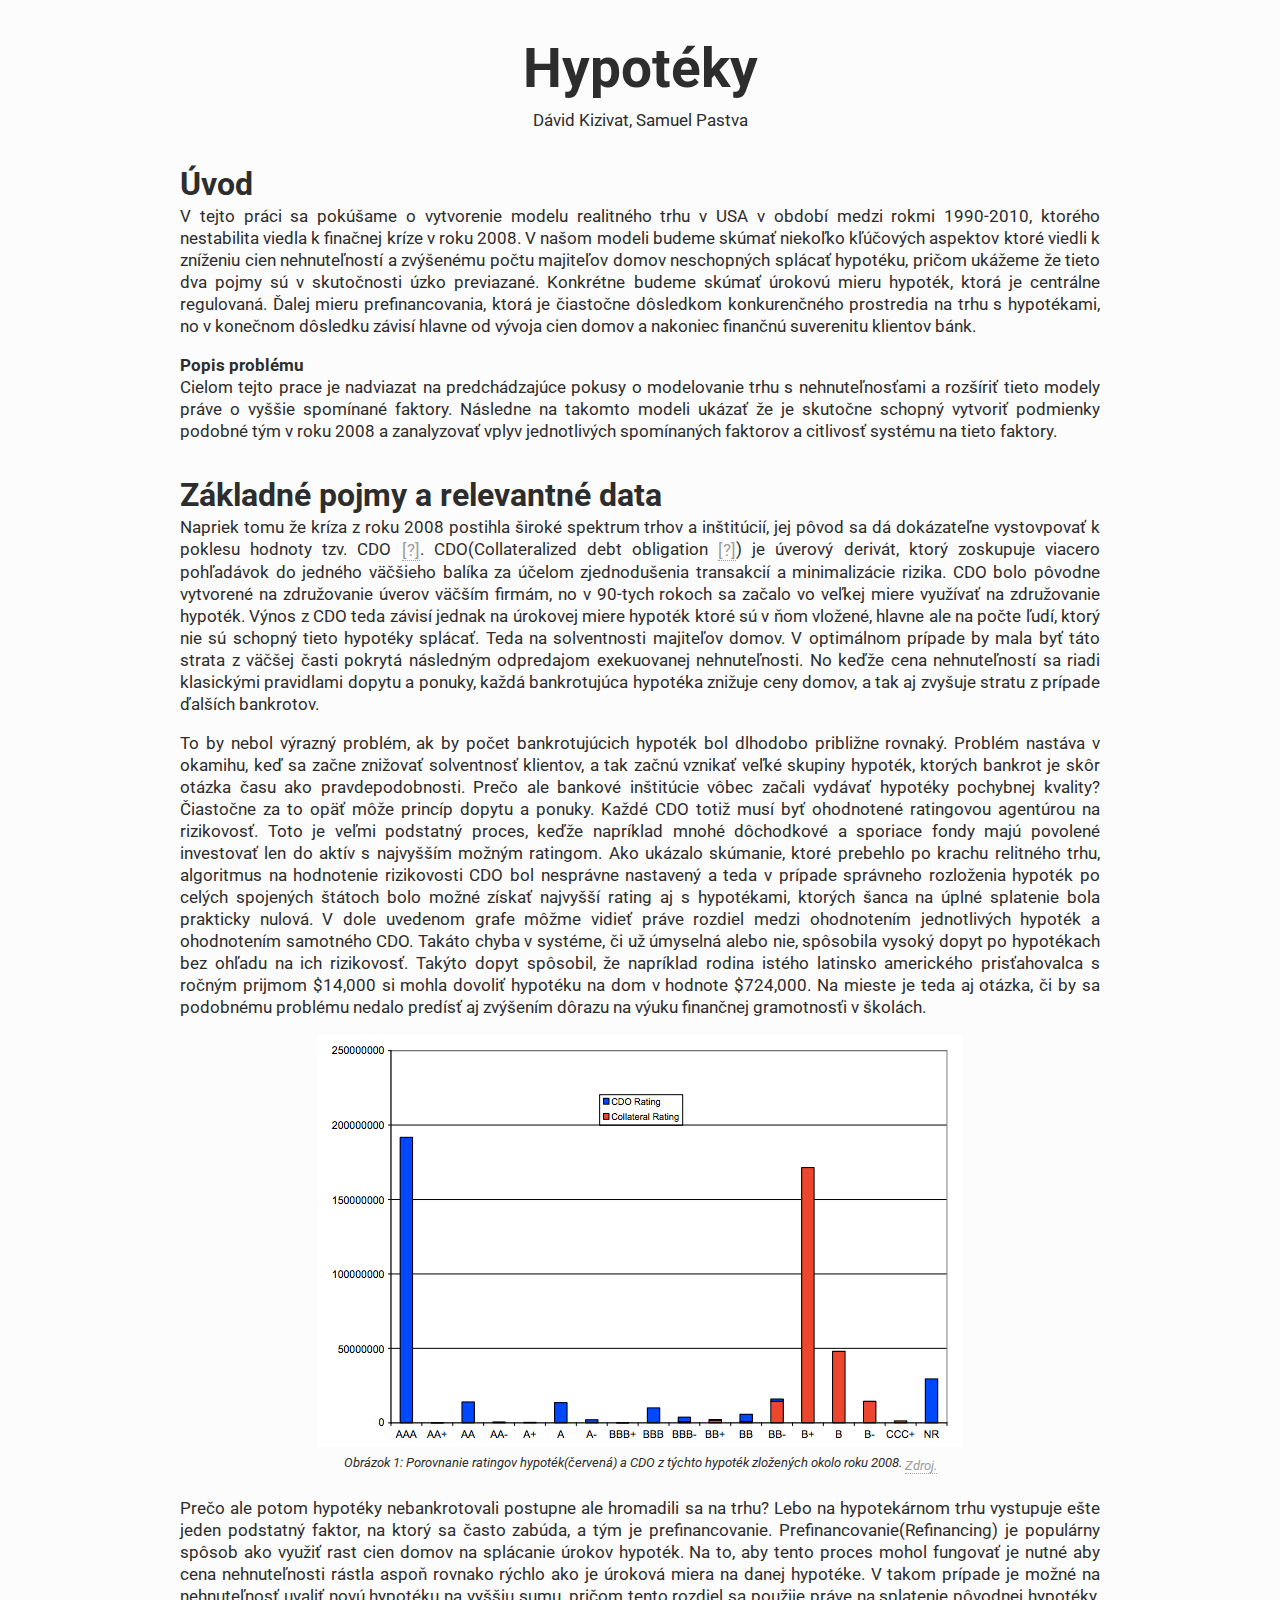
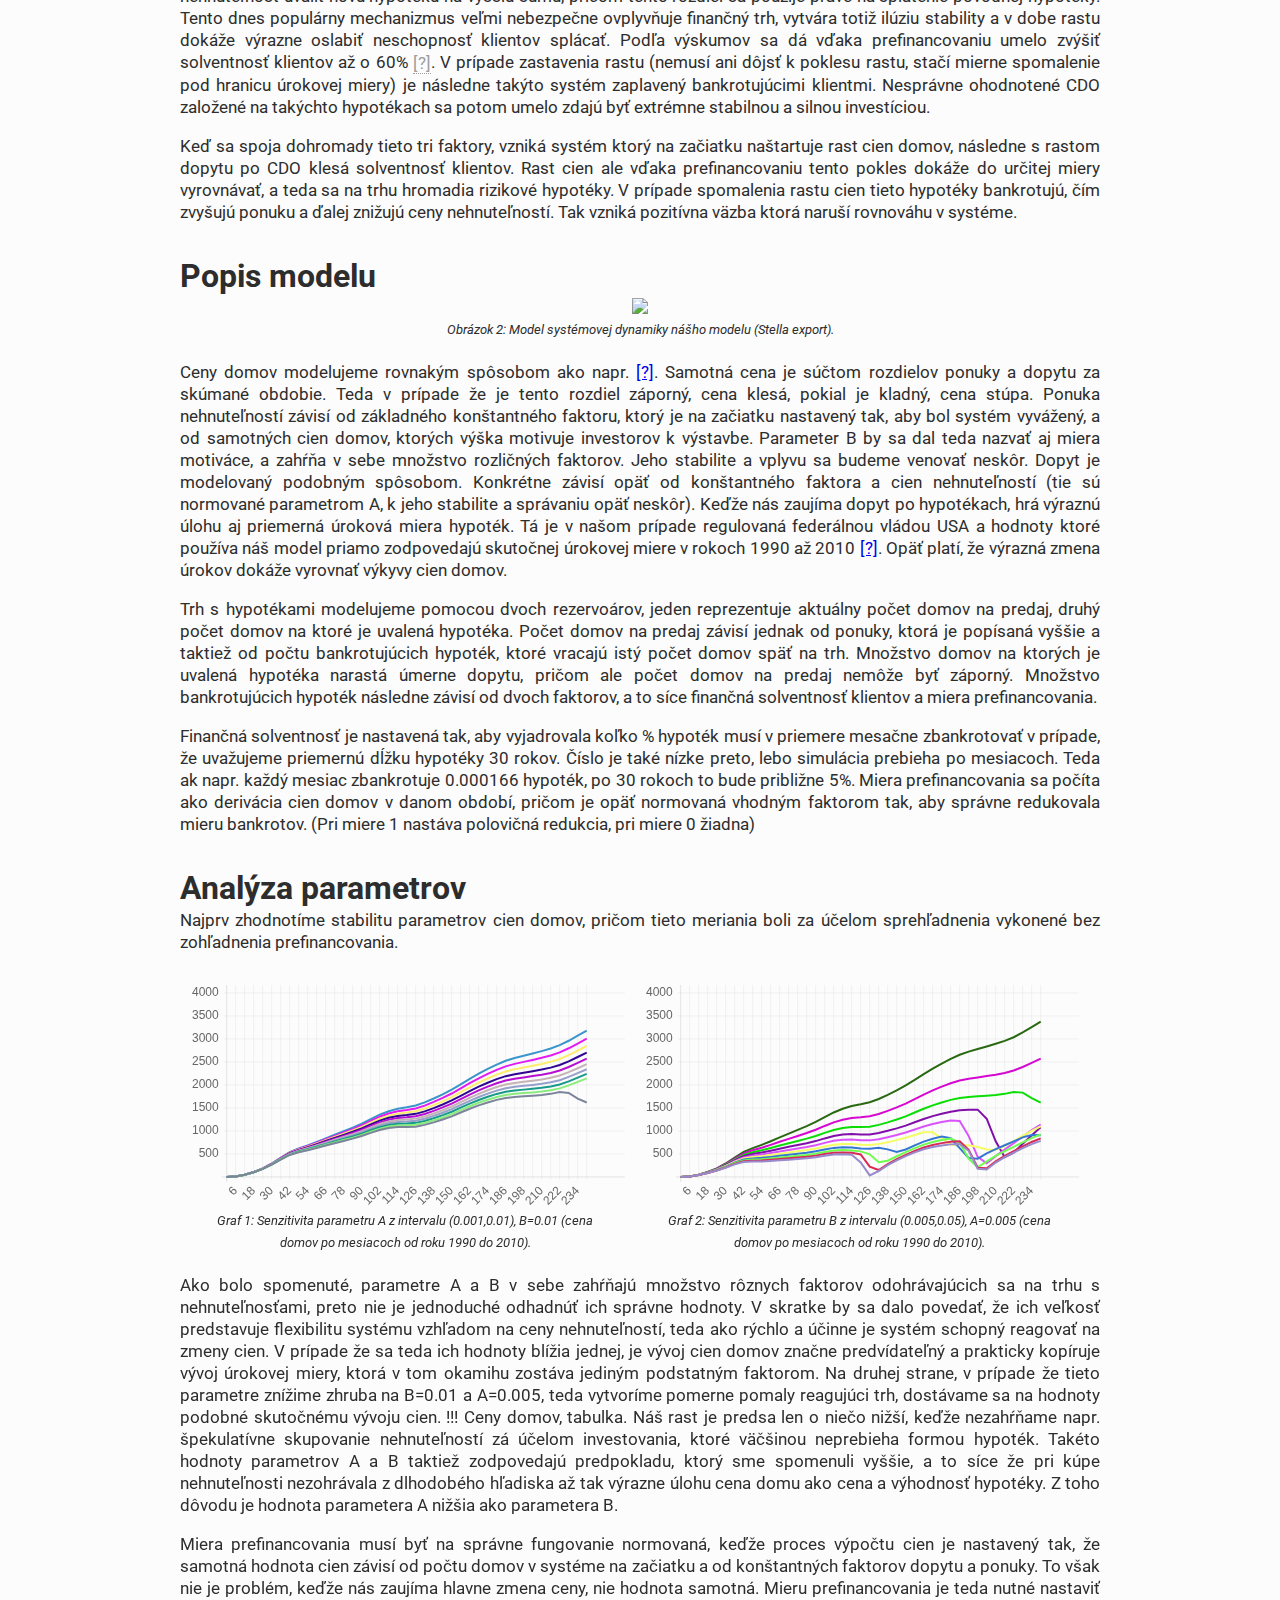
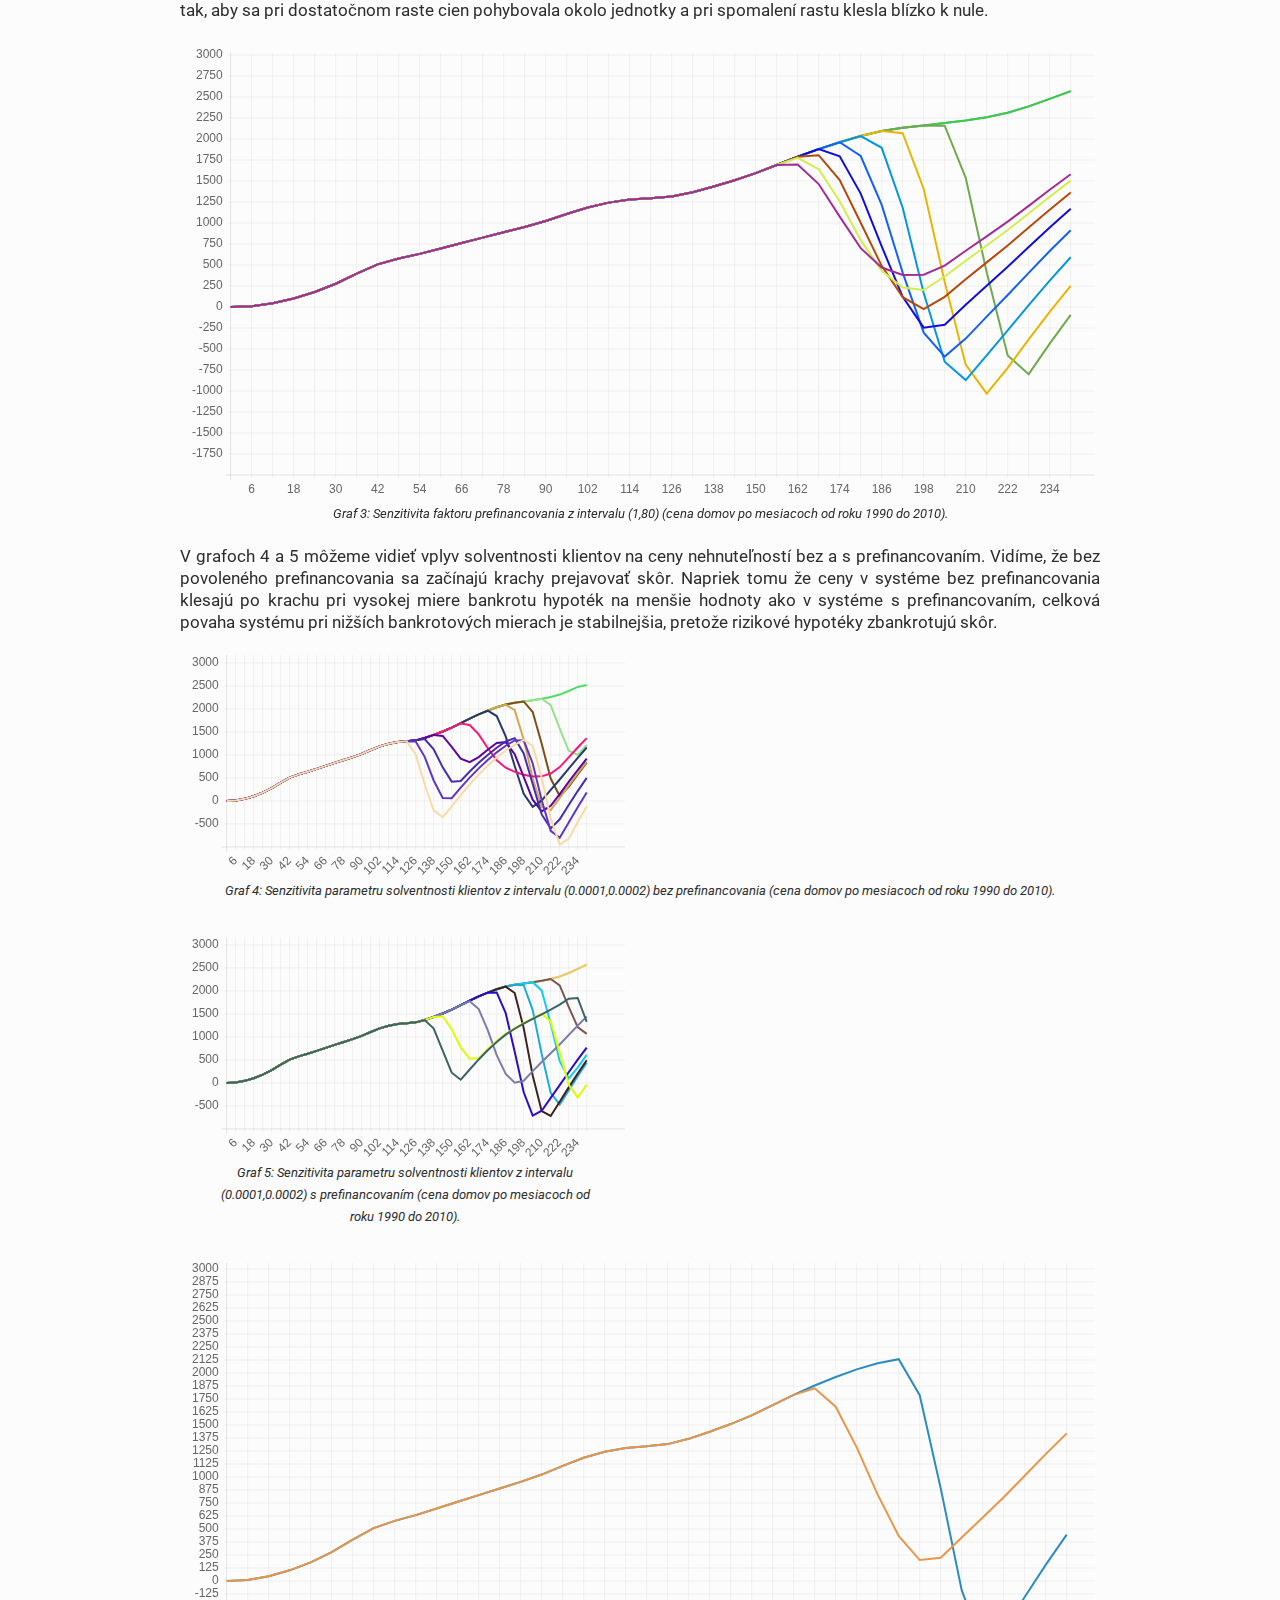
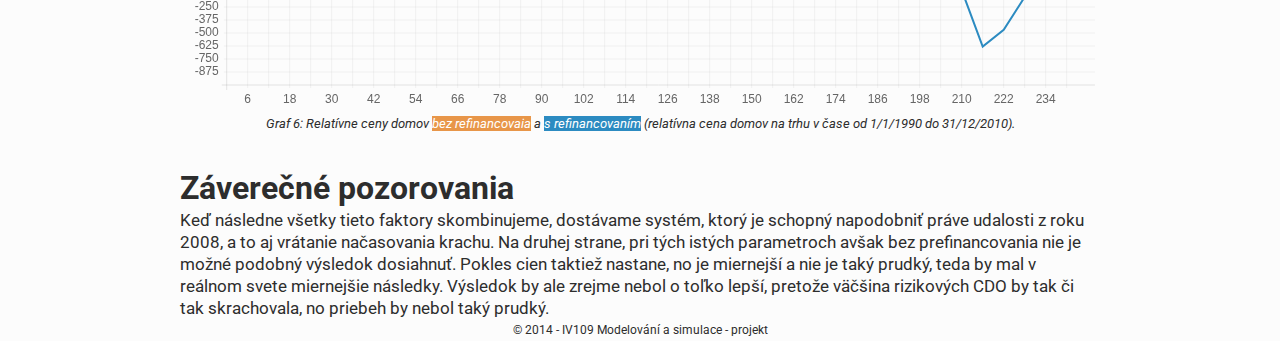
==== commit 8d9fd6b2: "Merge" ====
--- a/report/index.html
+++ b/report/index.html
@@ -114,7 +114,12 @@
 	</div>
 
 	</section>
-
+	<div id="final-div">
+			<figure class="graph" id="final-graph">
+				<canvas id="final" height="450" width="920"></canvas>
+				<figcaption>Graf 6: Relatívne ceny domov <span style="background-color: #E89649; color:white">bez refinancovaia</span> a <span style="background-color: #2C8BC1; color:white">s refinancovaním</span> (relatívna cena domov na trhu v čase od 1/1/1990 do 31/12/2010).</figcaption>
+			</figure>
+	</div>
 	<section>
 	<h2>Záverečné pozorovania</h2>
 	<p>
@@ -127,7 +132,6 @@
 </footer>
 </div>
 <script>
-
 	var lineChartData = {
 	labels : ['', '6', '', '18', '', '30', '', '42', '', '54', '', '66', '', '78', '', '90', '', '102', '', '114', '', '126', '', '138', '', '150', '', '162', '', '174', '', '186', '', '198', '', '210', '', '222', '', '234', ''] ,
 	datasets : [
@@ -532,5 +536,28 @@
 	
 	</script>
 
+<script>
+	var lineChartData = {
+	labels : ['', '6', '', '18', '', '30', '', '42', '', '54', '', '66', '', '78', '', '90', '', '102', '', '114', '', '126', '', '138', '', '150', '', '162', '', '174', '', '186', '', '198', '', '210', '', '222', '', '234', ''] ,
+	datasets : [
+		{
+			strokeColor : "rgba(44,139,193,1)",
+			fillColor : "rgba(220,220,220,0)",
+			pointStrokeColor : "#fff",
+			data :  [1.0, 11.96, 47.27, 104.49, 181.47, 279.69, 400.45, 510.49, 580.36, 635.66, 699.1, 765.19, 829.03, 892.14, 955.83, 1026.62, 1110.25, 1188.73, 1246.11, 1282.61, 1298.46, 1320.06, 1370.78, 1438.66, 1513.03, 1597.41, 1694.9, 1793.89, 1884.06, 1965.9, 2039.84, 2099.12, 2137.5, 1791.43, 894.18, -87.18, -629.81, -468.69, -152.0, 156.52, 448.52] ,
+		}
+		,
+		{
+			strokeColor : "rgba(232,150,73,1)",
+			fillColor : "rgba(220,220,220,0)",
+			pointStrokeColor : "#fff",
+			data :  [1.0, 11.96, 47.27, 104.49, 181.47, 279.69, 400.45, 510.49, 580.36, 635.66, 699.1, 765.19, 829.03, 892.14, 955.83, 1026.62, 1110.25, 1188.73, 1246.11, 1282.61, 1298.46, 1320.06, 1370.78, 1438.66, 1513.03, 1597.41, 1694.9, 1793.89, 1857.42, 1679.91, 1288.17, 832.85, 435.46, 203.46, 225.24, 419.95, 612.96, 808.15, 1014.95, 1223.03, 1423.24] ,
+		}
+	]
+}
+
+	var myLine = new Chart(document.getElementById("final").getContext("2d")).Line(lineChartData, {pointDot: false, bezierCurve : false});
+	
+	</script>
 </body>
 </html>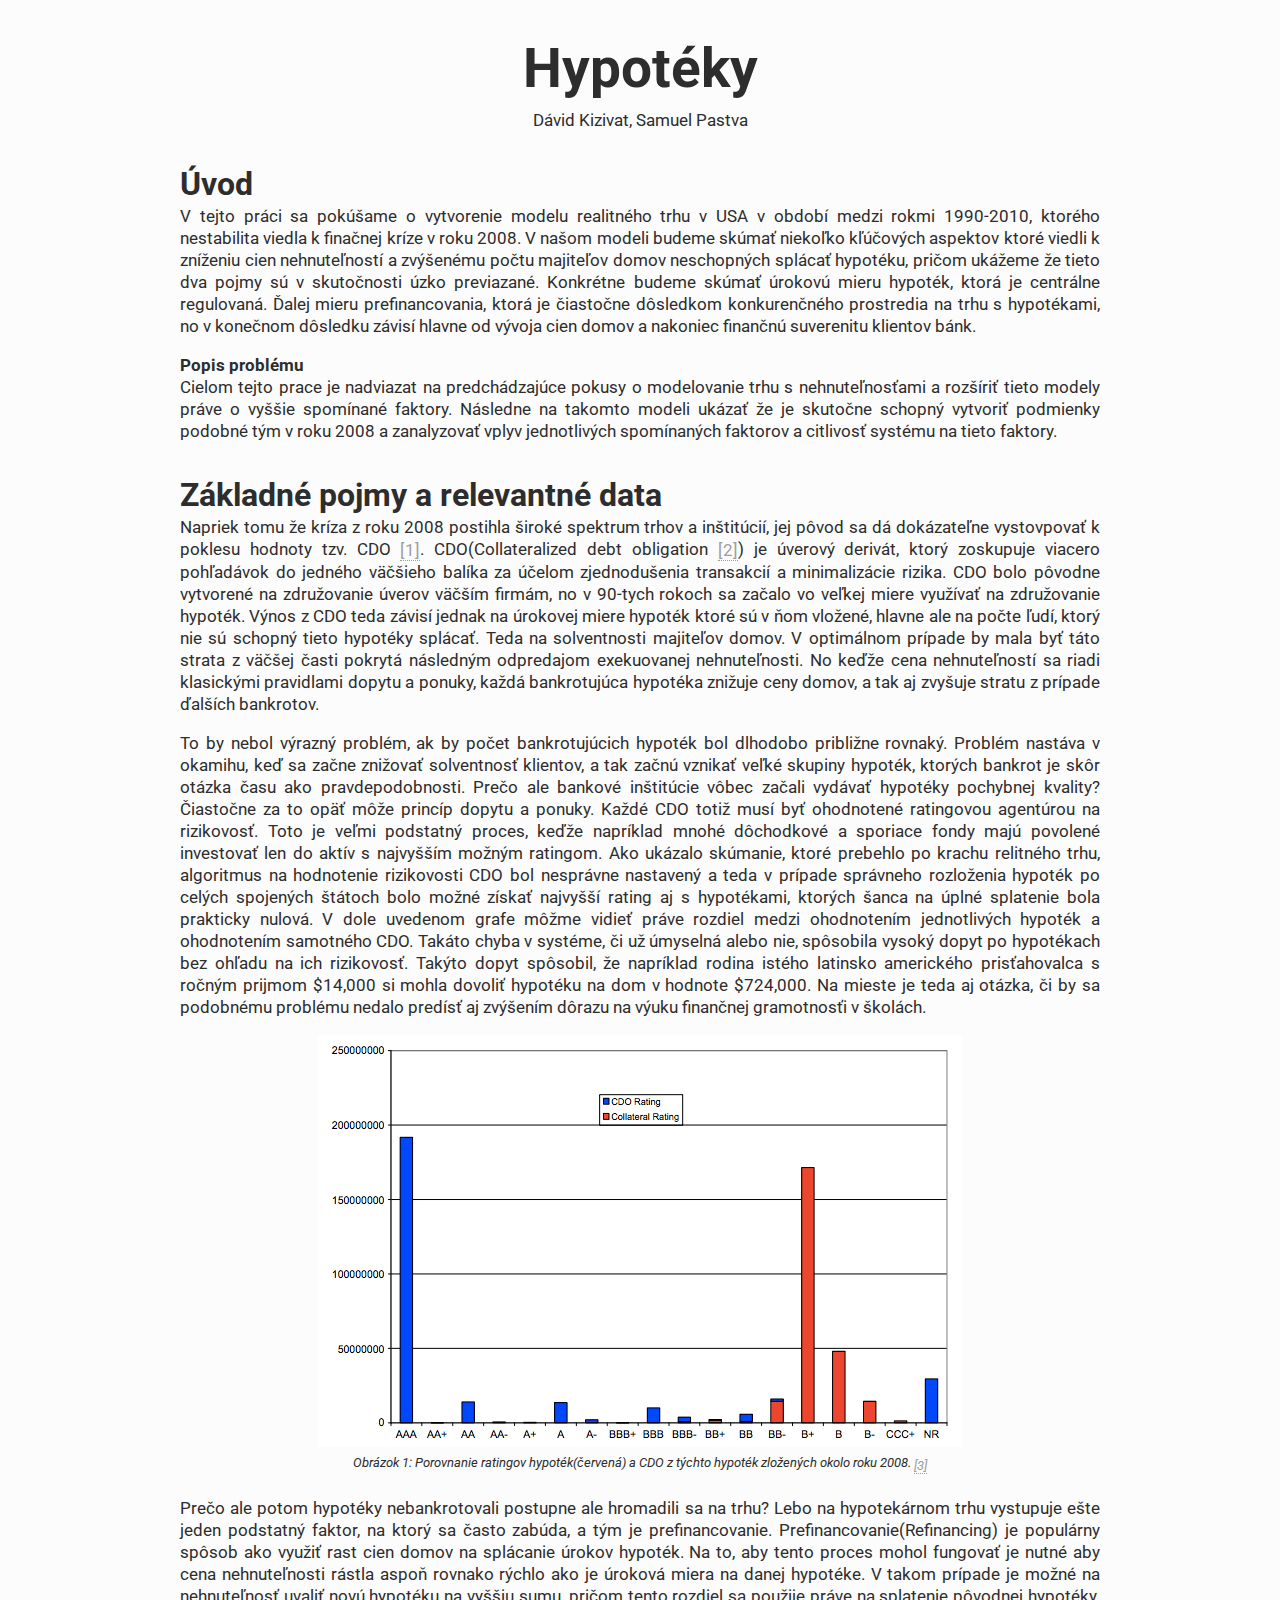
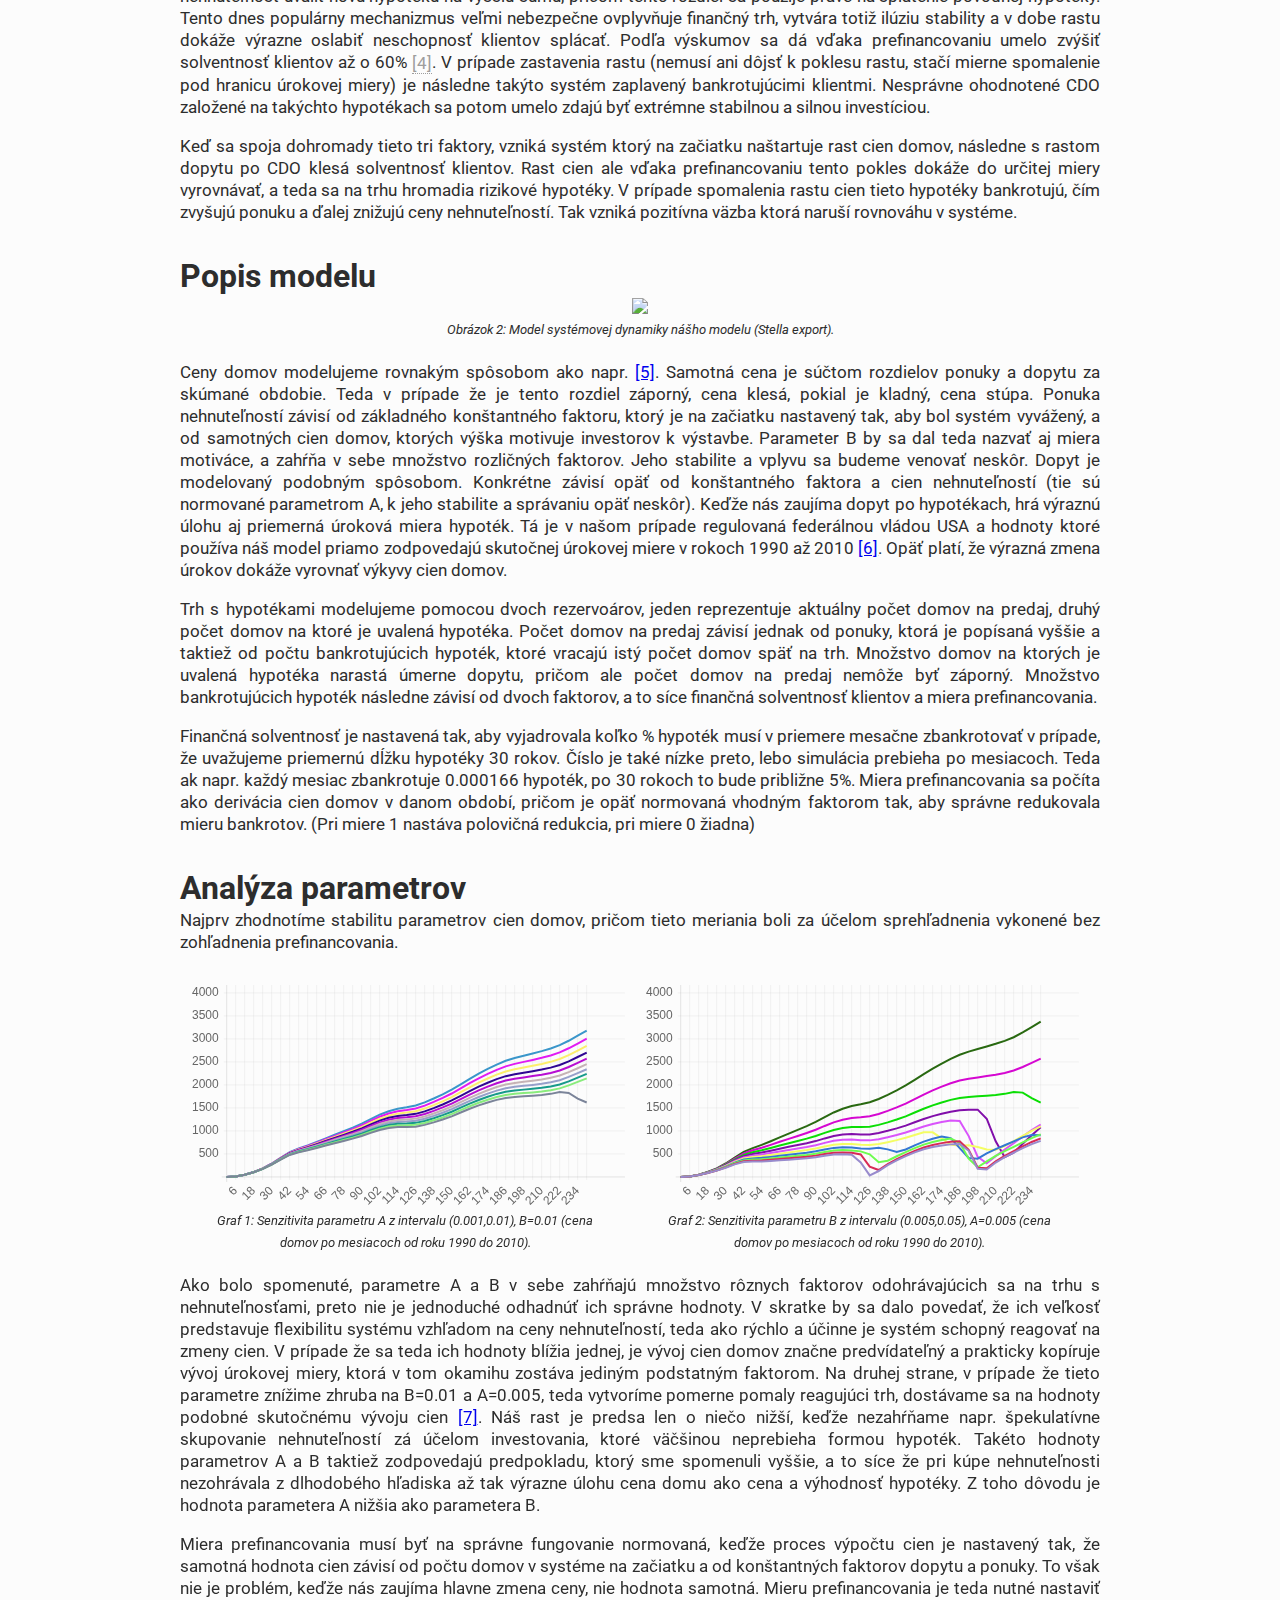
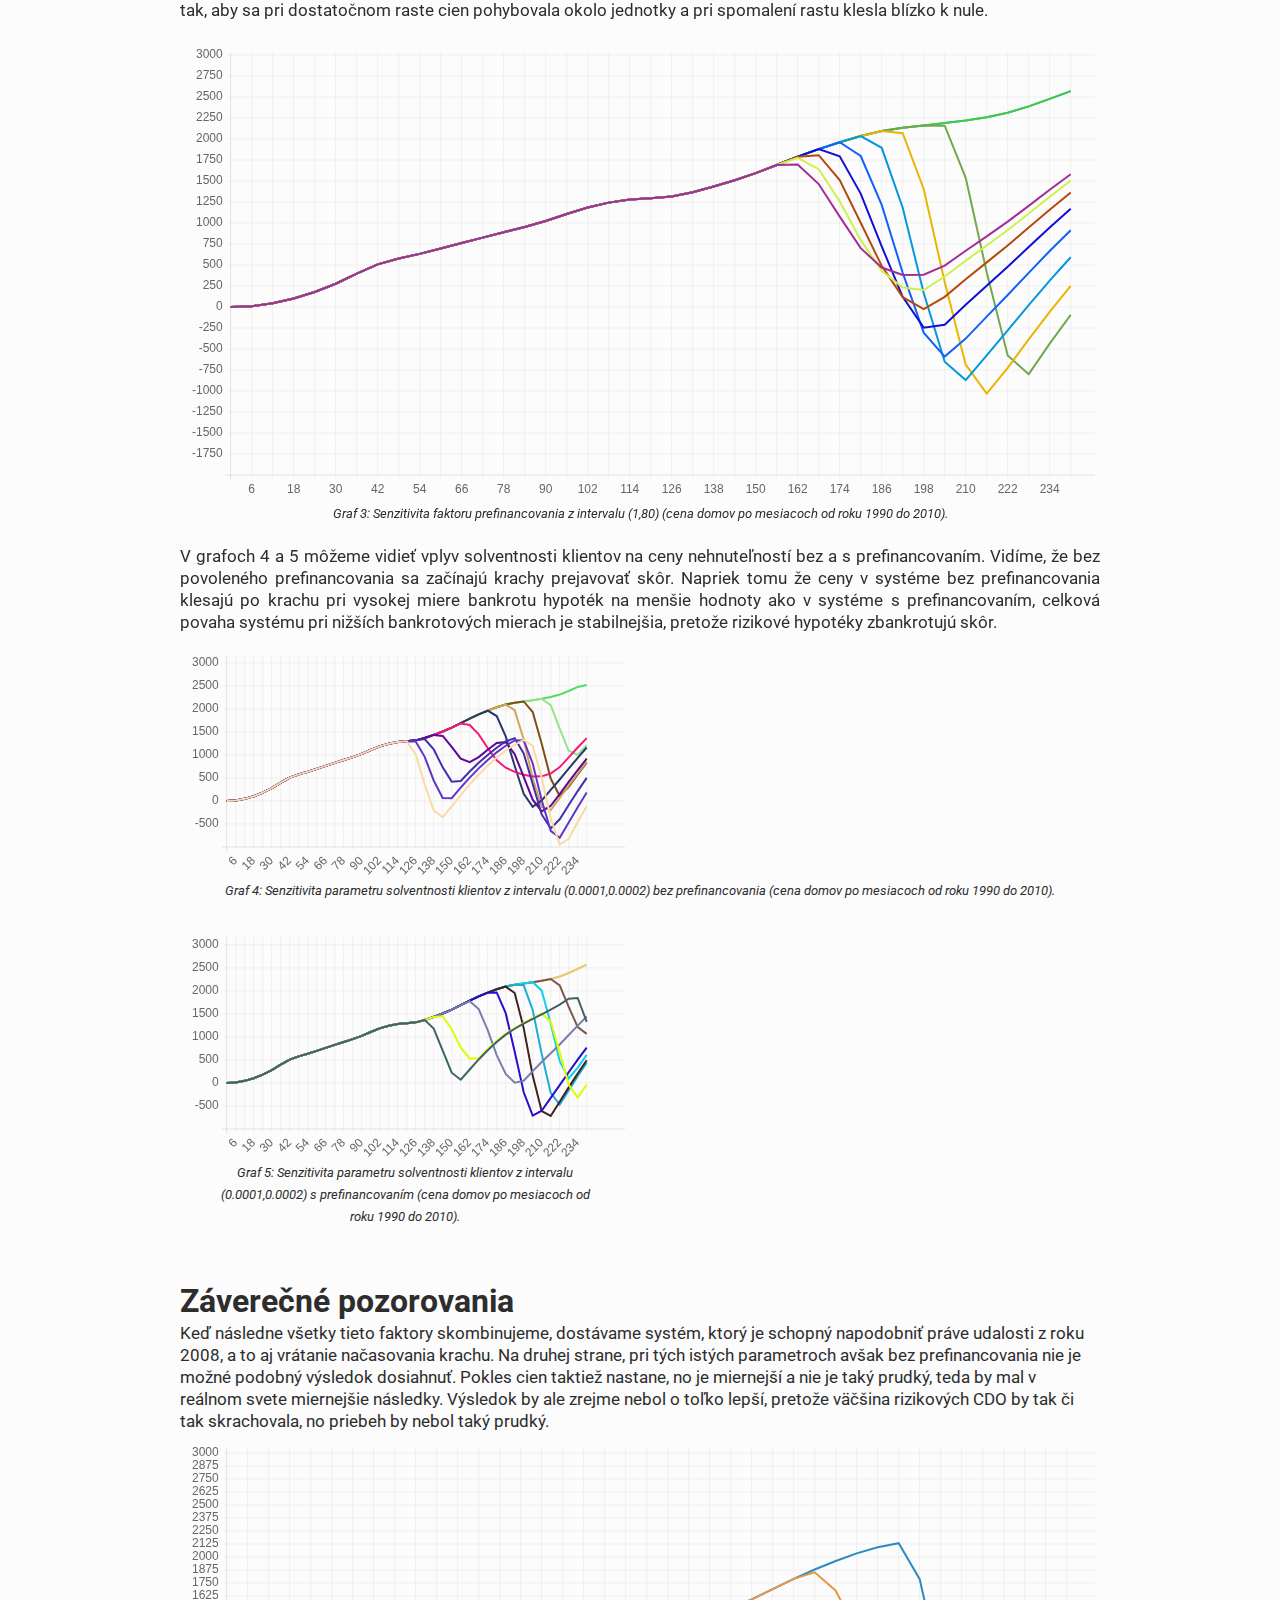
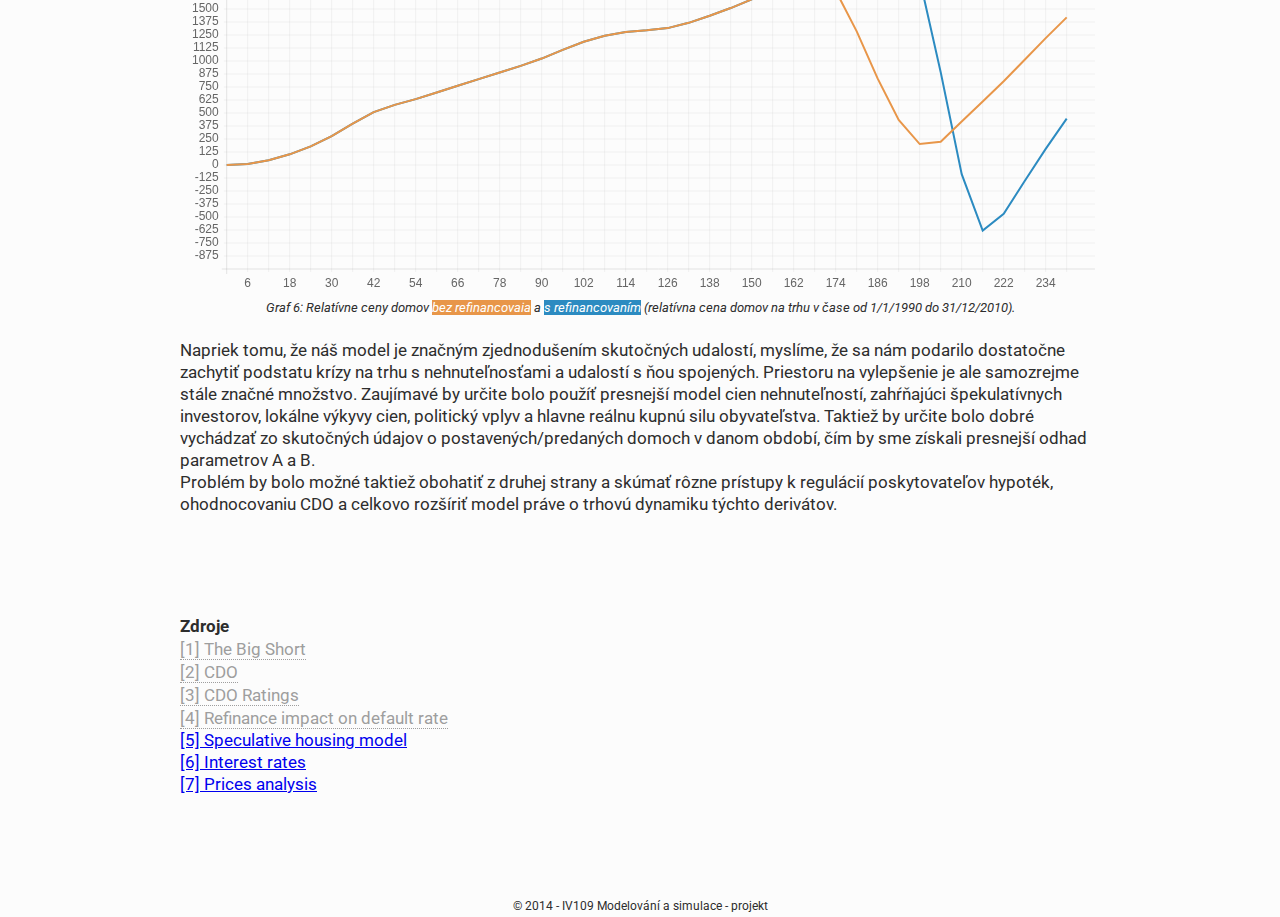
==== commit d85318e6: "Final" ====
--- a/report/index.html
+++ b/report/index.html
@@ -28,7 +28,7 @@
 	<section class="chapter">
 	<h2 class="chapter-title">Základné pojmy a relevantné data</h2>
 	<p>
-		Napriek tomu že kríza z roku 2008 postihla široké spektrum trhov a inštitúcií, jej pôvod sa dá dokázateľne vystovpovať k poklesu hodnoty tzv. CDO <a target="_blank" href="http://books.google.sk/books/about/The_Big_Short_Inside_the_Doomsday_Machin.html?id=eParwQ0YdrcC&redir_esc=y" class="reference">[?]</a>. CDO(Collateralized debt obligation <a target="_blank" href="http://www.investopedia.com/terms/c/cdo.asp" class="reference">[?]</a>) je úverový derivát, ktorý zoskupuje viacero pohľadávok do jedného väčšieho balíka za účelom zjednodušenia transakcií a minimalizácie rizika. CDO bolo pôvodne vytvorené na združovanie úverov väčším firmám, no v 90-tych rokoch sa začalo vo veľkej miere využívať na združovanie hypoték. Výnos z CDO teda závisí jednak na úrokovej miere hypoték ktoré sú v ňom vložené, hlavne ale na počte ľudí, ktorý nie sú schopný tieto hypotéky splácať. Teda na solventnosti majiteľov domov. V optimálnom prípade by mala byť táto strata z väčšej časti pokrytá následným odpredajom exekuovanej nehnuteľnosti. No keďže cena nehnuteľností sa riadi klasickými pravidlami dopytu a ponuky, každá bankrotujúca hypotéka znižuje ceny domov, a tak aj zvyšuje stratu z prípade ďalších bankrotov.
+		Napriek tomu že kríza z roku 2008 postihla široké spektrum trhov a inštitúcií, jej pôvod sa dá dokázateľne vystovpovať k poklesu hodnoty tzv. CDO <a target="_blank" href="http://books.google.sk/books/about/The_Big_Short_Inside_the_Doomsday_Machin.html?id=eParwQ0YdrcC&redir_esc=y" class="reference">[1]</a>. CDO(Collateralized debt obligation <a target="_blank" href="http://www.investopedia.com/terms/c/cdo.asp" class="reference">[2]</a>) je úverový derivát, ktorý zoskupuje viacero pohľadávok do jedného väčšieho balíka za účelom zjednodušenia transakcií a minimalizácie rizika. CDO bolo pôvodne vytvorené na združovanie úverov väčším firmám, no v 90-tych rokoch sa začalo vo veľkej miere využívať na združovanie hypoték. Výnos z CDO teda závisí jednak na úrokovej miere hypoték ktoré sú v ňom vložené, hlavne ale na počte ľudí, ktorý nie sú schopný tieto hypotéky splácať. Teda na solventnosti majiteľov domov. V optimálnom prípade by mala byť táto strata z väčšej časti pokrytá následným odpredajom exekuovanej nehnuteľnosti. No keďže cena nehnuteľností sa riadi klasickými pravidlami dopytu a ponuky, každá bankrotujúca hypotéka znižuje ceny domov, a tak aj zvyšuje stratu z prípade ďalších bankrotov.
 	</p>
 	<p>
 		To by nebol výrazný problém, ak by počet bankrotujúcich hypoték bol dlhodobo približne rovnaký. Problém nastáva v okamihu, keď sa začne znižovať solventnosť klientov, a tak začnú vznikať veľké skupiny hypoték, ktorých bankrot je skôr otázka času ako pravdepodobnosti. Prečo ale bankové inštitúcie vôbec začali vydávať hypotéky pochybnej kvality? Čiastočne za to opäť môže princíp dopytu a ponuky. Každé CDO totiž musí byť ohodnotené ratingovou agentúrou na rizikovosť. Toto je veľmi podstatný proces, keďže napríklad mnohé dôchodkové a sporiace fondy majú povolené investovať len do aktív s najvyšším možným ratingom. Ako ukázalo skúmanie, ktoré prebehlo po krachu relitného trhu, algoritmus na hodnotenie rizikovosti CDO bol nesprávne nastavený a teda v prípade správneho rozloženia hypoték po celých spojených štátoch bolo možné získať najvyšší rating aj s hypotékami, ktorých šanca na úplné splatenie bola prakticky nulová. V dole uvedenom grafe môžme vidieť práve rozdiel medzi ohodnotením jednotlivých hypoték a ohodnotením samotného CDO. Takáto chyba v systéme, či už úmyselná alebo nie, spôsobila vysoký dopyt po hypotékach bez ohľadu na ich rizikovosť. Takýto dopyt spôsobil, že napríklad rodina istého latinsko amerického prisťahovalca s ročným prijmom $14,000 si mohla dovoliť hypotéku na dom v hodnote $724,000. Na mieste je teda aj otázka, či by sa podobnému problému nedalo predísť aj zvýšením dôrazu na výuku finančnej gramotnosťi v školách.
@@ -36,11 +36,11 @@
 	<div style="text-align: center;">
 		<figure class="image" id="comparison-chart">
 			<img src="comparison-chart.png">
-			<figcaption><p>Obrázok 1: Porovnanie ratingov hypoték(červená) a CDO z týchto hypoték zložených okolo roku 2008. <a target="_blank" href="http://www.kellogg.northwestern.edu/~/media/Files/Faculty/Research/Alchemy_CDO_Credit_Ratings.ashx" class="reference">Zdroj.</a></p></figcaption>
+			<figcaption><p>Obrázok 1: Porovnanie ratingov hypoték(červená) a CDO z týchto hypoték zložených okolo roku 2008. <a target="_blank" href="http://www.kellogg.northwestern.edu/~/media/Files/Faculty/Research/Alchemy_CDO_Credit_Ratings.ashx" class="reference">[3]</a></p></figcaption>
 		</figure>
 	</div>
 	<p>
-		Prečo ale potom hypotéky nebankrotovali postupne ale hromadili sa na trhu? Lebo na hypotekárnom trhu vystupuje ešte jeden podstatný faktor, na ktorý sa často zabúda, a tým je prefinancovanie. Prefinancovanie(Refinancing) je populárny spôsob ako využiť rast cien domov na splácanie úrokov hypoték. Na to, aby tento proces mohol fungovať je nutné aby cena nehnuteľnosti rástla aspoň rovnako rýchlo ako je úroková miera na danej hypotéke. V takom prípade je možné na nehnuteľnosť uvaliť novú hypotéku na vyššiu sumu, pričom tento rozdiel sa použije práve na splatenie pôvodnej hypotéky. Tento dnes populárny mechanizmus veľmi nebezpečne ovplyvňuje finančný trh, vytvára totiž ilúziu stability a v dobe rastu dokáže výrazne oslabiť neschopnosť klientov splácať. Podľa výskumov sa dá vďaka prefinancovaniu umelo zvýšiť solventnosť klientov až o 60% <a target="_blank" href="http://papers.ssrn.com/sol3/papers.cfm?abstract_id=2184514" class="reference">[?]</a>. V prípade zastavenia rastu (nemusí ani dôjsť k poklesu rastu, stačí mierne spomalenie pod hranicu úrokovej miery) je následne takýto systém zaplavený bankrotujúcimi klientmi. Nesprávne ohodnotené CDO založené na takýchto hypotékach sa potom umelo zdajú byť extrémne stabilnou a silnou investíciou. 
+		Prečo ale potom hypotéky nebankrotovali postupne ale hromadili sa na trhu? Lebo na hypotekárnom trhu vystupuje ešte jeden podstatný faktor, na ktorý sa často zabúda, a tým je prefinancovanie. Prefinancovanie(Refinancing) je populárny spôsob ako využiť rast cien domov na splácanie úrokov hypoték. Na to, aby tento proces mohol fungovať je nutné aby cena nehnuteľnosti rástla aspoň rovnako rýchlo ako je úroková miera na danej hypotéke. V takom prípade je možné na nehnuteľnosť uvaliť novú hypotéku na vyššiu sumu, pričom tento rozdiel sa použije práve na splatenie pôvodnej hypotéky. Tento dnes populárny mechanizmus veľmi nebezpečne ovplyvňuje finančný trh, vytvára totiž ilúziu stability a v dobe rastu dokáže výrazne oslabiť neschopnosť klientov splácať. Podľa výskumov sa dá vďaka prefinancovaniu umelo zvýšiť solventnosť klientov až o 60% <a target="_blank" href="http://papers.ssrn.com/sol3/papers.cfm?abstract_id=2184514" class="reference">[4]</a>. V prípade zastavenia rastu (nemusí ani dôjsť k poklesu rastu, stačí mierne spomalenie pod hranicu úrokovej miery) je následne takýto systém zaplavený bankrotujúcimi klientmi. Nesprávne ohodnotené CDO založené na takýchto hypotékach sa potom umelo zdajú byť extrémne stabilnou a silnou investíciou. 
 	</p>
 	<p>
 		Keď sa spoja dohromady tieto tri faktory, vzniká systém ktorý na začiatku naštartuje rast cien domov, následne s rastom dopytu po CDO klesá solventnosť klientov. Rast cien ale vďaka prefinancovaniu tento pokles dokáže do určitej miery vyrovnávať, a teda sa na trhu hromadia rizikové hypotéky. V prípade spomalenia rastu cien tieto hypotéky bankrotujú, čím zvyšujú ponuku a ďalej znižujú ceny nehnuteľností. Tak vzniká pozitívna väzba ktorá naruší rovnováhu v systéme. 
@@ -54,7 +54,7 @@
 			<figcaption><p>Obrázok 2: Model systémovej dynamiky nášho modelu (Stella export).</p></figcaption>
 	</figure>
 	<p>
-		Ceny domov modelujeme rovnakým spôsobom ako napr. <a href="http://econstor.eu/bitstream/10419/38760/1/593476174.pdf">[?]</a>. Samotná cena je súčtom rozdielov ponuky a dopytu za skúmané obdobie. Teda v prípade že je tento rozdiel záporný, cena klesá, pokial je kladný, cena stúpa. Ponuka nehnuteľností závisí od základného konštantného faktoru, ktorý je na začiatku nastavený tak, aby bol systém vyvážený, a od samotných cien domov, ktorých výška motivuje investorov k výstavbe. Parameter B by sa dal teda nazvať aj miera motiváce, a zahŕňa v sebe množstvo rozličných faktorov. Jeho stabilite a vplyvu sa budeme venovať neskôr. Dopyt je modelovaný podobným spôsobom. Konkrétne závisí opäť od konštantného faktora a cien nehnuteľností (tie sú normované parametrom A, k jeho stabilite a správaniu opäť neskôr). Keďže nás zaujíma dopyt po hypotékach, hrá výraznú úlohu aj priemerná úroková miera hypoték. Tá je v našom prípade regulovaná federálnou vládou USA a hodnoty ktoré používa náš model priamo zodpovedajú skutočnej úrokovej miere v rokoch 1990 až 2010 <a href="http://www.escapesomewhere.com/cgi-bin/mort_rates/year_mort_rates.cgi?view=month" target="_blank">[?]</a>. Opäť platí, že výrazná zmena úrokov dokáže vyrovnať výkyvy cien domov. 
+		Ceny domov modelujeme rovnakým spôsobom ako napr. <a href="http://econstor.eu/bitstream/10419/38760/1/593476174.pdf">[5]</a>. Samotná cena je súčtom rozdielov ponuky a dopytu za skúmané obdobie. Teda v prípade že je tento rozdiel záporný, cena klesá, pokial je kladný, cena stúpa. Ponuka nehnuteľností závisí od základného konštantného faktoru, ktorý je na začiatku nastavený tak, aby bol systém vyvážený, a od samotných cien domov, ktorých výška motivuje investorov k výstavbe. Parameter B by sa dal teda nazvať aj miera motiváce, a zahŕňa v sebe množstvo rozličných faktorov. Jeho stabilite a vplyvu sa budeme venovať neskôr. Dopyt je modelovaný podobným spôsobom. Konkrétne závisí opäť od konštantného faktora a cien nehnuteľností (tie sú normované parametrom A, k jeho stabilite a správaniu opäť neskôr). Keďže nás zaujíma dopyt po hypotékach, hrá výraznú úlohu aj priemerná úroková miera hypoték. Tá je v našom prípade regulovaná federálnou vládou USA a hodnoty ktoré používa náš model priamo zodpovedajú skutočnej úrokovej miere v rokoch 1990 až 2010 <a href="http://www.escapesomewhere.com/cgi-bin/mort_rates/year_mort_rates.cgi?view=month" target="_blank">[6]</a>. Opäť platí, že výrazná zmena úrokov dokáže vyrovnať výkyvy cien domov. 
 	</p> 
 	<p>
 		Trh s hypotékami modelujeme pomocou dvoch rezervoárov, jeden reprezentuje aktuálny počet domov na predaj, druhý počet domov na ktoré je uvalená hypotéka. Počet domov na predaj závisí jednak od ponuky, ktorá je popísaná vyššie a taktiež od počtu bankrotujúcich hypoték, ktoré vracajú istý počet domov späť na trh. Množstvo domov na ktorých je uvalená hypotéka narastá úmerne dopytu, pričom ale počet domov na predaj nemôže byť záporný. Množstvo bankrotujúcich hypoték následne závisí od dvoch faktorov, a to síce finančná solventnosť klientov a miera prefinancovania. 
@@ -83,7 +83,7 @@
 		</div>
 	</div>
 	<p>
-		Ako bolo spomenuté, parametre A a B v sebe zahŕňajú množstvo rôznych faktorov odohrávajúcich sa na trhu s nehnuteľnosťami, preto nie je jednoduché odhadnúť ich správne hodnoty. V skratke by sa dalo povedať, že ich veľkosť predstavuje flexibilitu systému vzhľadom na ceny nehnuteľností, teda ako rýchlo a účinne je systém schopný reagovať na zmeny cien. V prípade že sa teda ich hodnoty blížia jednej, je vývoj cien domov značne predvídateľný a prakticky kopíruje vývoj úrokovej miery, ktorá v tom okamihu zostáva jediným podstatným faktorom. Na druhej strane, v prípade že tieto parametre znížime zhruba na B=0.01 a A=0.005, teda vytvoríme pomerne pomaly reagujúci trh, dostávame sa na hodnoty podobné skutočnému vývoju cien. !!! Ceny domov, tabulka. Náš rast je predsa len o niečo nižší, keďže nezahŕňame napr. špekulatívne skupovanie nehnuteľností zá účelom investovania, ktoré väčšinou neprebieha formou hypoték. Takéto hodnoty parametrov A a B taktiež zodpovedajú predpokladu, ktorý sme spomenuli vyššie, a to síce že pri kúpe nehnuteľnosti nezohrávala z dlhodobého hľadiska až tak výrazne úlohu cena domu ako cena a výhodnosť hypotéky. Z toho dôvodu je hodnota parametera A nižšia ako parametera B.  
+		Ako bolo spomenuté, parametre A a B v sebe zahŕňajú množstvo rôznych faktorov odohrávajúcich sa na trhu s nehnuteľnosťami, preto nie je jednoduché odhadnúť ich správne hodnoty. V skratke by sa dalo povedať, že ich veľkosť predstavuje flexibilitu systému vzhľadom na ceny nehnuteľností, teda ako rýchlo a účinne je systém schopný reagovať na zmeny cien. V prípade že sa teda ich hodnoty blížia jednej, je vývoj cien domov značne predvídateľný a prakticky kopíruje vývoj úrokovej miery, ktorá v tom okamihu zostáva jediným podstatným faktorom. Na druhej strane, v prípade že tieto parametre znížime zhruba na B=0.01 a A=0.005, teda vytvoríme pomerne pomaly reagujúci trh, dostávame sa na hodnoty podobné skutočnému vývoju cien <a href="http://seattlebubble.com/blog/2010/02/09/do-rising-interest-rates-lead-to-falling-home-prices/" target="_blank">[7]</a>. Náš rast je predsa len o niečo nižší, keďže nezahŕňame napr. špekulatívne skupovanie nehnuteľností zá účelom investovania, ktoré väčšinou neprebieha formou hypoték. Takéto hodnoty parametrov A a B taktiež zodpovedajú predpokladu, ktorý sme spomenuli vyššie, a to síce že pri kúpe nehnuteľnosti nezohrávala z dlhodobého hľadiska až tak výrazne úlohu cena domu ako cena a výhodnosť hypotéky. Z toho dôvodu je hodnota parametera A nižšia ako parametera B.  
 	</p>
 	<p>
 		Miera prefinancovania musí byť na správne fungovanie normovaná, keďže proces výpočtu cien je nastavený tak, že samotná hodnota cien závisí od počtu domov v systéme na začiatku a od konštantných faktorov dopytu a ponuky. To však nie je problém, keďže nás zaujíma hlavne zmena ceny, nie hodnota samotná. Mieru prefinancovania je teda nutné nastaviť tak, aby sa pri dostatočnom raste cien pohybovala okolo jednotky a pri spomalení rastu klesla blízko k nule. 
@@ -114,20 +114,38 @@
 	</div>
 
 	</section>
-	<div id="final-div">
+	<section>
+	<h2>Záverečné pozorovania</h2>
+	<p>
+		Keď následne všetky tieto faktory skombinujeme, dostávame systém, ktorý je schopný napodobniť práve udalosti z roku 2008, a to aj vrátanie načasovania krachu. Na druhej strane, pri tých istých parametroch avšak bez prefinancovania nie je možné podobný výsledok dosiahnuť. Pokles cien taktiež nastane, no je miernejší a nie je taký prudký, teda by mal v reálnom svete miernejšie následky. Výsledok by ale zrejme nebol o toľko lepší, pretože väčšina rizikových CDO by tak či tak skrachovala, no priebeh by nebol taký prudký. 
+	</p>
+		<div id="final-div">
 			<figure class="graph" id="final-graph">
 				<canvas id="final" height="450" width="920"></canvas>
 				<figcaption>Graf 6: Relatívne ceny domov <span style="background-color: #E89649; color:white">bez refinancovaia</span> a <span style="background-color: #2C8BC1; color:white">s refinancovaním</span> (relatívna cena domov na trhu v čase od 1/1/1990 do 31/12/2010).</figcaption>
 			</figure>
 	</div>
-	<section>
-	<h2>Záverečné pozorovania</h2>
-	<p>
-		Keď následne všetky tieto faktory skombinujeme, dostávame systém, ktorý je schopný napodobniť práve udalosti z roku 2008, a to aj vrátanie načasovania krachu. Na druhej strane, pri tých istých parametroch avšak bez prefinancovania nie je možné podobný výsledok dosiahnuť. Pokles cien taktiež nastane, no je miernejší a nie je taký prudký, teda by mal v reálnom svete miernejšie následky. Výsledok by ale zrejme nebol o toľko lepší, pretože väčšina rizikových CDO by tak či tak skrachovala, no priebeh by nebol taký prudký. 
-	</p>
+	<p>
+		Napriek tomu, že náš model je značným zjednodušením skutočných udalostí, myslíme, že sa nám podarilo dostatočne zachytiť podstatu krízy na trhu s nehnuteľnosťami a udalostí s ňou spojených. Priestoru na vylepšenie je ale samozrejme stále značné množstvo. Zaujímavé by určite bolo použíť presnejší model cien nehnuteľností, zahŕňajúci špekulatívnych investorov, lokálne výkyvy cien, politický vplyv a hlavne reálnu kupnú silu obyvateľstva. Taktiež by určite bolo dobré vychádzať zo skutočných údajov o postavených/predaných domoch v danom období, čím by sme získali presnejší odhad parametrov A a B. 
+	</p>
+	<p>
+		Problém by bolo možné taktiež obohatiť z druhej strany a skúmať rôzne prístupy k regulácií poskytovateľov hypoték, ohodnocovaniu CDO a celkovo rozšíriť model práve o trhovú dynamiku týchto derivátov.
+	</p>
+
 	</section>
 
-	<footer>
+	<section style='margin-top: 100px;'>
+		<h3>Zdroje</h3>
+		<a target="_blank" href="http://books.google.sk/books/about/The_Big_Short_Inside_the_Doomsday_Machin.html?id=eParwQ0YdrcC&redir_esc=y" class="reference">[1] The Big Short</a><br>
+		<a target="_blank" href="http://www.investopedia.com/terms/c/cdo.asp" class="reference">[2] CDO</a><br>
+		<a target="_blank" href="http://www.kellogg.northwestern.edu/~/media/Files/Faculty/Research/Alchemy_CDO_Credit_Ratings.ashx" class="reference">[3] CDO Ratings</a><br>
+		<a target="_blank" href="http://papers.ssrn.com/sol3/papers.cfm?abstract_id=2184514" class="reference">[4] Refinance impact on default rate</a><br>
+		<a href="http://econstor.eu/bitstream/10419/38760/1/593476174.pdf">[5] Speculative housing model</a><br>
+		<a href="http://www.escapesomewhere.com/cgi-bin/mort_rates/year_mort_rates.cgi?view=month" target="_blank">[6] Interest rates</a><br>
+		<a href="http://seattlebubble.com/blog/2010/02/09/do-rising-interest-rates-lead-to-falling-home-prices/" target="_blank">[7] Prices analysis</a><br>
+	</section>
+
+	<footer style='margin-top: 100px;'>
 		<p>&copy; 2014 - IV109 Modelování a simulace - projekt</p>
 </footer>
 </div>
